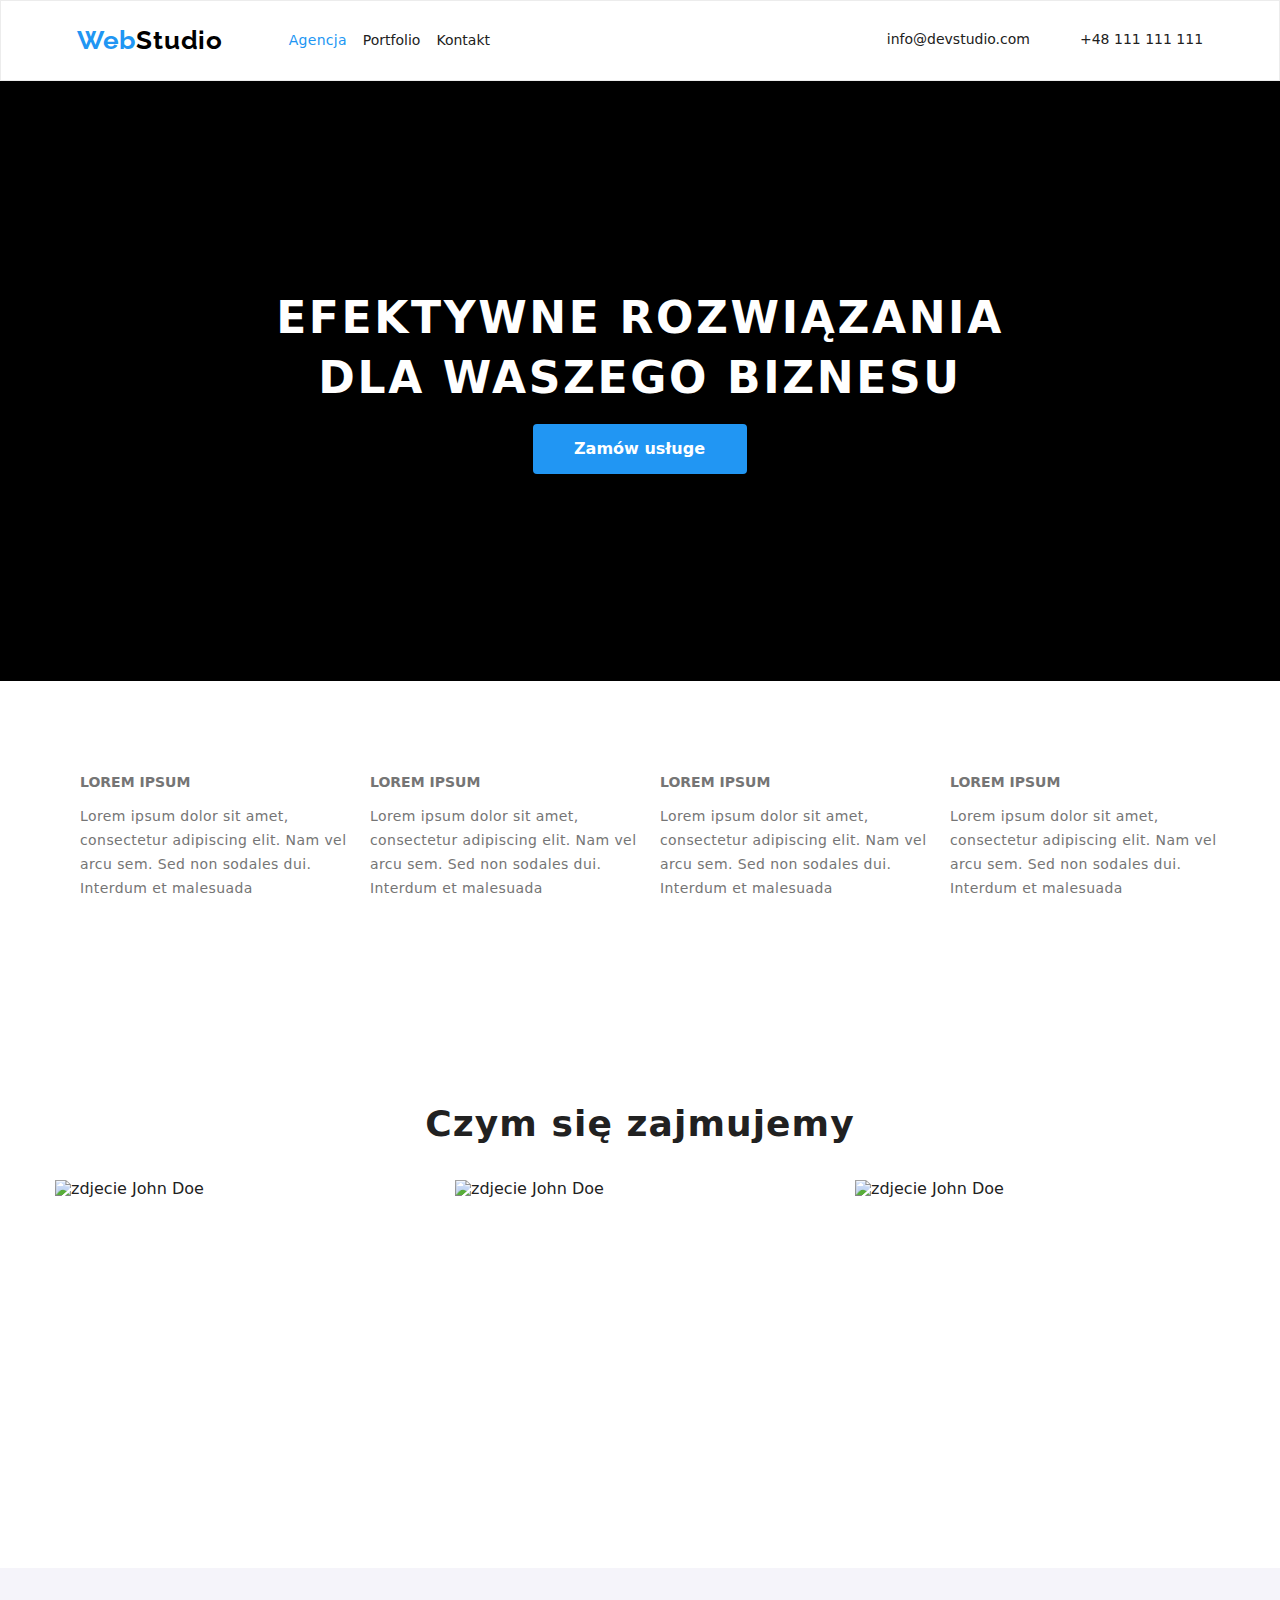
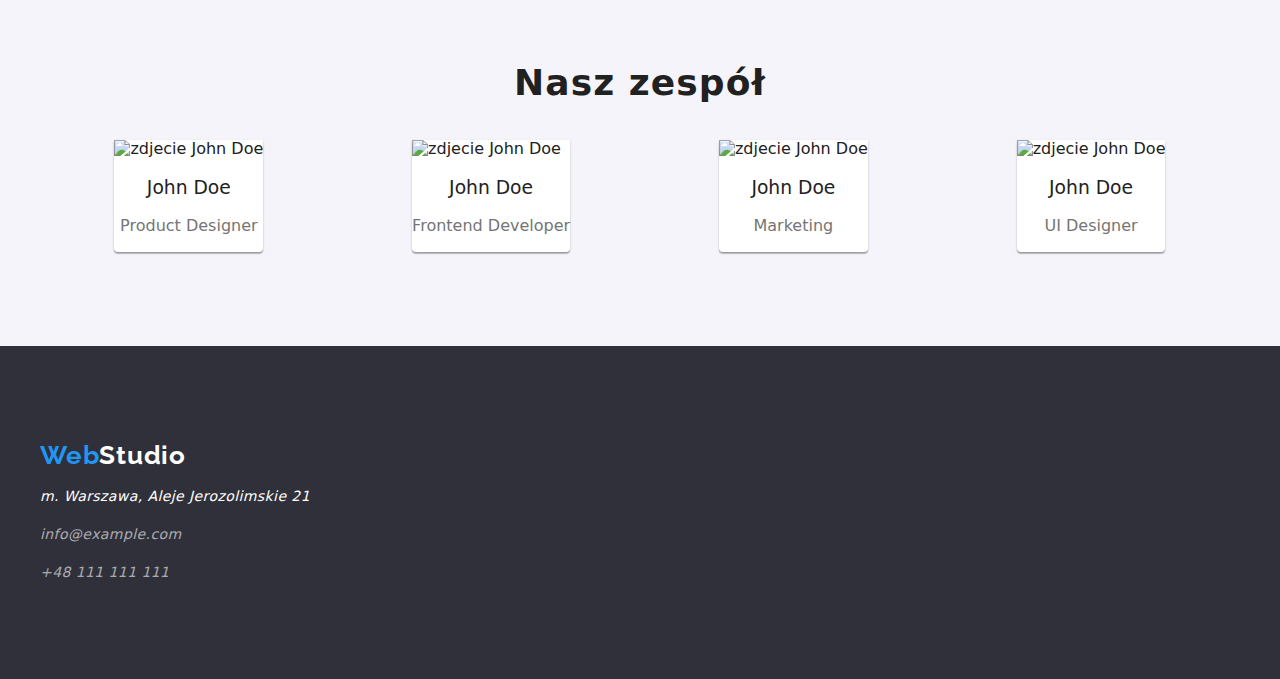
==== index.html @ 18d01845 "Update index.html" ====
<!DOCTYPE html>
<html lang="pl-PL">
  <head>
    <meta charset="UTF-8" />
    <meta http-equiv="X-UA-Compatible" content="IE=edge" />
    <meta name="viewport" content="width=device-width, initial-scale=1.0" />
    <link rel="preconnect" href="https://fonts.googleapis.com" />
    <link rel="preconnect" href="https://fonts.gstatic.com" crossorigin />
    <link
      href="https://fonts.googleapis.com/css2?family=Raleway:wght@700&family=Roboto:wght@400;500;700;900&display=swap"
      rel="stylesheet"
    />
    <link rel="stylesheet" href="./css/styles.css" />
    <link
      rel="stylesheet"
      href="https://cdnjs.cloudflare.com/ajax/libs/modern-normalize/1.1.0/modern-normalize.css"
      integrity="sha512-Y0MM+V6ymRKN2zStTqzQ227DWhhp4Mzdo6gnlRnuaNCbc+YN/ZH0sBCLTM4M0oSy9c9VKiCvd4Jk44aCLrNS5Q=="
      crossorigin="anonymous"
      referrerpolicy="no-referrer"
    />
    <title>Studio</title>
  </head>
  <body>
    <header class="header">
      <div class="container">
        <a class="logo" href="index.html"
          >Web<span class="studio">Studio</span></a
        >
        <nav>
          <ul class="header-pages">
            <li>
              <a class="link-active" href="index.html">Agencja</a>
            </li>
            <li>
              <a class="link" href="portfolio.html">Portfolio</a>
            </li>
            <li>
              <a class="link" href="index.html">Kontakt</a>
            </li>
          </ul>
        </nav>
        <div class="header-links">
          <a class="link" href="/info@devstudio.com">info@devstudio.com</a>
          <a class="link" href="/+48111111111">+48 111 111 111</a>
        </div>
      </div>
    </header>
    <main>
      <section class="section-top">
        <h1 class="first">
          EFEKTYWNE ROZWIĄZANIA<br />
          DLA WASZEGO BIZNESU
        </h1>
        <button class="button">Zamów usługe</button>
      </section>
      <section class="section-description">
        <div class="cointainer-description">
          <ul>
            <li>
              <h5 class="title-description">LOREM IPSUM</h5>
              <p class="description">
                Lorem ipsum dolor sit amet, consectetur adipiscing elit. Nam vel
                arcu sem. Sed non sodales dui. Interdum et malesuada
              </p>
            </li>
            <li>
              <h5 class="title-description">LOREM IPSUM</h5>
              <p class="description">
                Lorem ipsum dolor sit amet, consectetur adipiscing elit. Nam vel
                arcu sem. Sed non sodales dui. Interdum et malesuada
              </p>
            </li>
            <li>
              <h5 class="title-description">LOREM IPSUM</h5>
              <p class="description">
                Lorem ipsum dolor sit amet, consectetur adipiscing elit. Nam vel
                arcu sem. Sed non sodales dui. Interdum et malesuada
              </p>
            </li>
            <li>
              <h5 class="title-description">LOREM IPSUM</h5>
              <p class="description">
                Lorem ipsum dolor sit amet, consectetur adipiscing elit. Nam vel
                arcu sem. Sed non sodales dui. Interdum et malesuada
              </p>
            </li>
          </ul>
        </div>
      </section>
      <section class="section">
        <h2 class="title">Czym się zajmujemy</h2>
        <div class="cointainer-photo">
          <img
            src="./images/photo.jpg"
            alt="zdjecie John Doe"
            width="370"
            height="294"
          />
          <img
            src="./images/photo2.jpg"
            alt="zdjecie John Doe"
            width="370"
            height="294"
          />
          <img
            src="./images/photo3.jpg"
            alt="zdjecie John Doe"
            width="370"
            height="294"
          />
        </div>
      </section>
      <section class="section--gray">
        <h2 class="team-john">Nasz zespół</h2>
        <div class="cointainer-team">
          <ul class="cards">
            <li class="item">
              <figure>
                <img
                  src="./images/photo4.jpg"
                  alt="zdjecie John Doe"
                  width="270"
                  height="260"
                />
                <figcaption>
                  <p class="name">John Doe</p>
                  <p class="job">Product Designer</p>
                </figcaption>
              </figure>
            </li>
            <li class="item">
              <figure>
                <img
                  src="./images/photo5.jpg"
                  alt="zdjecie John Doe"
                  width="270"
                  height="260"
                />
                <figcaption>
                  <p class="name">John Doe</p>
                  <p class="job">Frontend Developer</p>
                </figcaption>
              </figure>
            </li>
            <li class="item">
              <figure>
                <img
                  src="./images/photo6.jpg"
                  alt="zdjecie John Doe"
                  width="270"
                  height="260"
                />
                <figcaption>
                  <p class="name">John Doe</p>
                  <p class="job">Marketing</p>
                </figcaption>
              </figure>
            </li>
            <li class="item">
              <figure>
                <img
                  src="./images/photo7.jpg"
                  alt="zdjecie John Doe"
                  width="270"
                  height="260"
                />
                <figcaption>
                  <p class="name">John Doe</p>
                  <p class="job">UI Designer</p>
                </figcaption>
              </figure>
            </li>
          </ul>
        </div>
      </section>
    </main>

    <footer class="section">
      <div class="container-footer">
        <a class="logo" href="index.html"
          >Web<span class="footer-studio">Studio</span></a
        >
        <address>
          <p class="footer-text">m. Warszawa, Aleje Jerozolimskie 21</p>
          <a class="footer-link" href="/info@example.com">info@example.com</a>
          <a class="footer-link" href="/+48111111111">+48 111 111 111</a>
        </address>
      </div>
    </footer>
  </body>
</html>
---- css/styles.css ----
* {
  box-sizing: border-box;
  margin: 0 auto;
}
body {
  font-family: "Roboto", sans-serif;
  color: var(--hotblack);
  background: var(--white);
}
:root {
  --pink: #8b008b;
  --blue: #0000ff;
  --lowblue: #2196f3;
  --black: #000000;
  --hotblack: #212121;
  --gray: #757575;
  --white: #ffffff;
  --lowgray: #2f303a;
  --lightgrey: #f5f4fa;
  --red: #ff0000;
}
ul {
  list-style: none;
}
a {
  text-decoration: none;
}
.link {
  font-weight: 500;
  font-size: 14px;
  line-height: 1.14;
  color: var(--hotblack);
}
.link:hover,
.link:focus,
.link:active {
  color: var(--lowblue);
}
.link-active {
  font-weight: 500;
  font-size: 14px;
  line-height: 1.14;
  letter-spacing: 0.02em;
  color: var(--lowblue);
}
.link-active:hover,
.link-active:focus,
.link-active:active {
  color: var(--lowblue);
}
.header-pages .link .link-active {
  display: block;
}
.description {
  font-size: 14px;
  line-height: 1.71;
  color: var(--gray);
  text-align: left;
  letter-spacing: 0.03em;
  display: block;
  margin-block-start: 1em;
  margin-block-end: 1em;
  margin-inline-start: 0px;
  margin-inline-end: 0px;
}
.title-description {
  font-weight: 700;
  font-size: 14px;
  line-height: 1.14;
}
.footer-link {
  font-size: 14px;
  line-height: 1.71;
  color: rgba(255, 255, 255, 0.6);
  margin-block-start: 1em;
  display: block;
  letter-spacing: 0.03em;
}
.footer-link:hover,
.footer-link:focus {
  color: var(--lowblue);
}
footer {
  background: var(--lowgray);
}
.section--gray {
  background: var(--lightgrey);
  padding-top: 94px;
  padding-bottom: 94px;
}
.footer-text {
  font-size: 14px;
  line-height: 1.71;
  color: var(--white);
  margin-block-end: 1em;
  margin-block-start: 1em;
  letter-spacing: 0.03em;
}
.footer-studio {
  font-weight: 700;
  font-size: 26px;
  line-height: 1.19;
  color: var(--white);
}
.logo {
  font-family: "Raleway", sans-serif;
  font-style: normal;
  font-weight: 700;
  font-size: 26px;
  line-height: 1.19;
  color: var(--lowblue);
  letter-spacing: 0.03em;
}
.studio {
  font-family: "Raleway";
  font-style: normal;
  font-weight: 700;
  font-size: 26px;
  line-height: 1.19;
  color: var(--black);
}
.header {
  display: flex;
  justify-content: space-between;
  border: 1px solid #ececec;
}
.container {
  width: 1200px;
  display: flex;
  margin: 0 auto;
  padding: 24px;
  justify-content: space-between;
  align-items: center;
}
.header-pages {
  display: flex;
  gap: 16px;
  margin-left: auto;
  margin-right: 371px;
}
.header-links {
  display: flex;
  gap: 50px;
  margin-right: auto;
  align-items: center;
}
.first {
  text-align: center;
  margin: 0 auto;
  font-weight: 900;
  font-size: 44px;
  line-height: 1.36;
  color: var(--white);
  letter-spacing: 0.06em;
  text-transform: uppercase;
}
.section-top {
  padding-bottom: 94px;
  padding-top: 94px;
  text-align: center;
  background: var(--lowgray);
  height: 600px;
  display: flex;
  justify-content: center;
  align-items: center;
  flex-direction: column;
  background-image: url(../images/team.jpg);
  background-image: linear-gradient(to bottom, black);
  background-size: cover;
  background-repeat: no-repeat;
}
.cointainer-description {
  display: flex;
  justify-content: center;
  width: 1200px;
  margin: 0 auto;
}
.title {
  font-weight: 700;
  font-size: 36px;
  line-height: 1.16;
  text-align: center;
  letter-spacing: 0.03em;
  color: var(--hotblack);
  margin-block-end: 1em;
}
.section {
  padding-top: 94px;
  padding-bottom: 94px;
}
.cointainer-photo {
  display: flex;
  justify-content: center;
  margin: 0 auto;
  width: 1200px;
}
.team-john {
  text-align: center;
  font-weight: 700;
  font-size: 36px;
  line-height: 1.16;
  text-align: center;
  letter-spacing: 0.03em;
  color: var(--hotblack);
  margin-block-end: 1em;
}
.container-team ul {
  margin: 0 auto;
  width: 1200px;
}
.cards {
  display: flex;
  justify-content: center;
  margin: 0 auto;
  width: 1200px;
  padding: 0;
}
.name {
  font-weight: 500;
  text-align: center;
  font-size: 1.17em;
  margin-block-start: 1em;
  margin-block-end: 1em;
}
.job {
  color: var(--gray);
  text-align: center;
  margin-block-end: 1em;
}
.item {
  box-shadow: 0px 1px 3px rgba(0, 0, 0, 0.12), 0px 1px 1px rgba(0, 0, 0, 0.14),
    0px 2px 1px rgba(0, 0, 0, 0.2);
  border-radius: 0px 0px 4px 4px;
  padding: 0px;
  background: var(--white);
}
.container-footer {
  margin: 0 auto;
  width: 1200px;
}
.container-button {
  display: flex;
  margin: 0 auto;
  width: 1200px;
  padding: 0;
}
.button-icon {
  display: flex;
}
button {
  cursor: pointer;
}
.button-icons {
  padding-right: 8px;
  display: flex;
  padding-top: 100px;
  padding-bottom: 56px;
  font: inherit;
}
.buttonp {
  border: none;
  border-radius: 4px;
  padding: 6px 22px 6px 22px;
  font-weight: 500;
  font-size: 16px;
  line-height: 1.62;
  color: var(--hotblack);
  letter-spacing: 0.03em;
}
.button-blue {
  font: inherit;
  font-weight: 500;
  font-size: 16px;
  line-height: 1.62;
  letter-spacing: 0.03em;
  background: #2196f3;
  box-shadow: 0px 3px 1px rgba(0, 0, 0, 0.1), 0px 1px 2px rgba(0, 0, 0, 0.08),
    0px 2px 2px rgba(0, 0, 0, 0.12);
  border-radius: 4px;
  border: none;
  color: var(--lightgrey);
  padding: 6px 22px 6px 22px;
}
button:hover,
button:focus,
button:active {
  color: var(--lowblue);
}
.button {
  font-weight: 700;
  font-size: 16px;
  line-height: 1.87;
  cursor: pointer;
  color: var(--white);
  padding: 10px 42px 10px 41px;
  background: #2196f3;
  box-shadow: 0px 4px 4px rgba(0, 0, 0, 0.15);
  border: none;
  border-radius: 4px;
  margin-block-start: 1em;
}
.container-p ul {
  margin: 0 auto;
  width: 1200px;
  padding-bottom: 94px;
}
.cardsp {
  justify-content: center;
  flex-wrap: wrap;
  gap: 30px;
  display: flex;
  padding: 0;
}
.itemsp {
  border: 1px solid #eeeeee;
}
.itemsp:after,
.itemsp:hover {
  box-shadow: 0px 1px 1px rgba(0, 0, 0, 0.12), 0px 4px 4px rgba(0, 0, 0, 0.06),
    1px 4px 6px rgba(0, 0, 0, 0.16);
}
.projects {
  font-weight: 700;
  font-size: 18px;
  line-height: 2;
  text-align: left;
  margin-left: 24px;
  letter-spacing: 0.06em;
  margin-block-start: 1em;
}
.projects-text {
  font-size: 16px;
  line-height: 1.87;
  color: var(--gray);
  text-align: left;
  margin-left: 24px;
  letter-spacing: 0.03em;
  margin-block-end: 1em;
}
.section-description {
  padding-top: 94px;
  padding-bottom: 94px;
}
.section-description ul {
  display: flex;
}
.section-description h5 {
  color: #757575;
  text-align: left;
  font-size: 14px;
}
.section-description p {
  text-align: left;
}
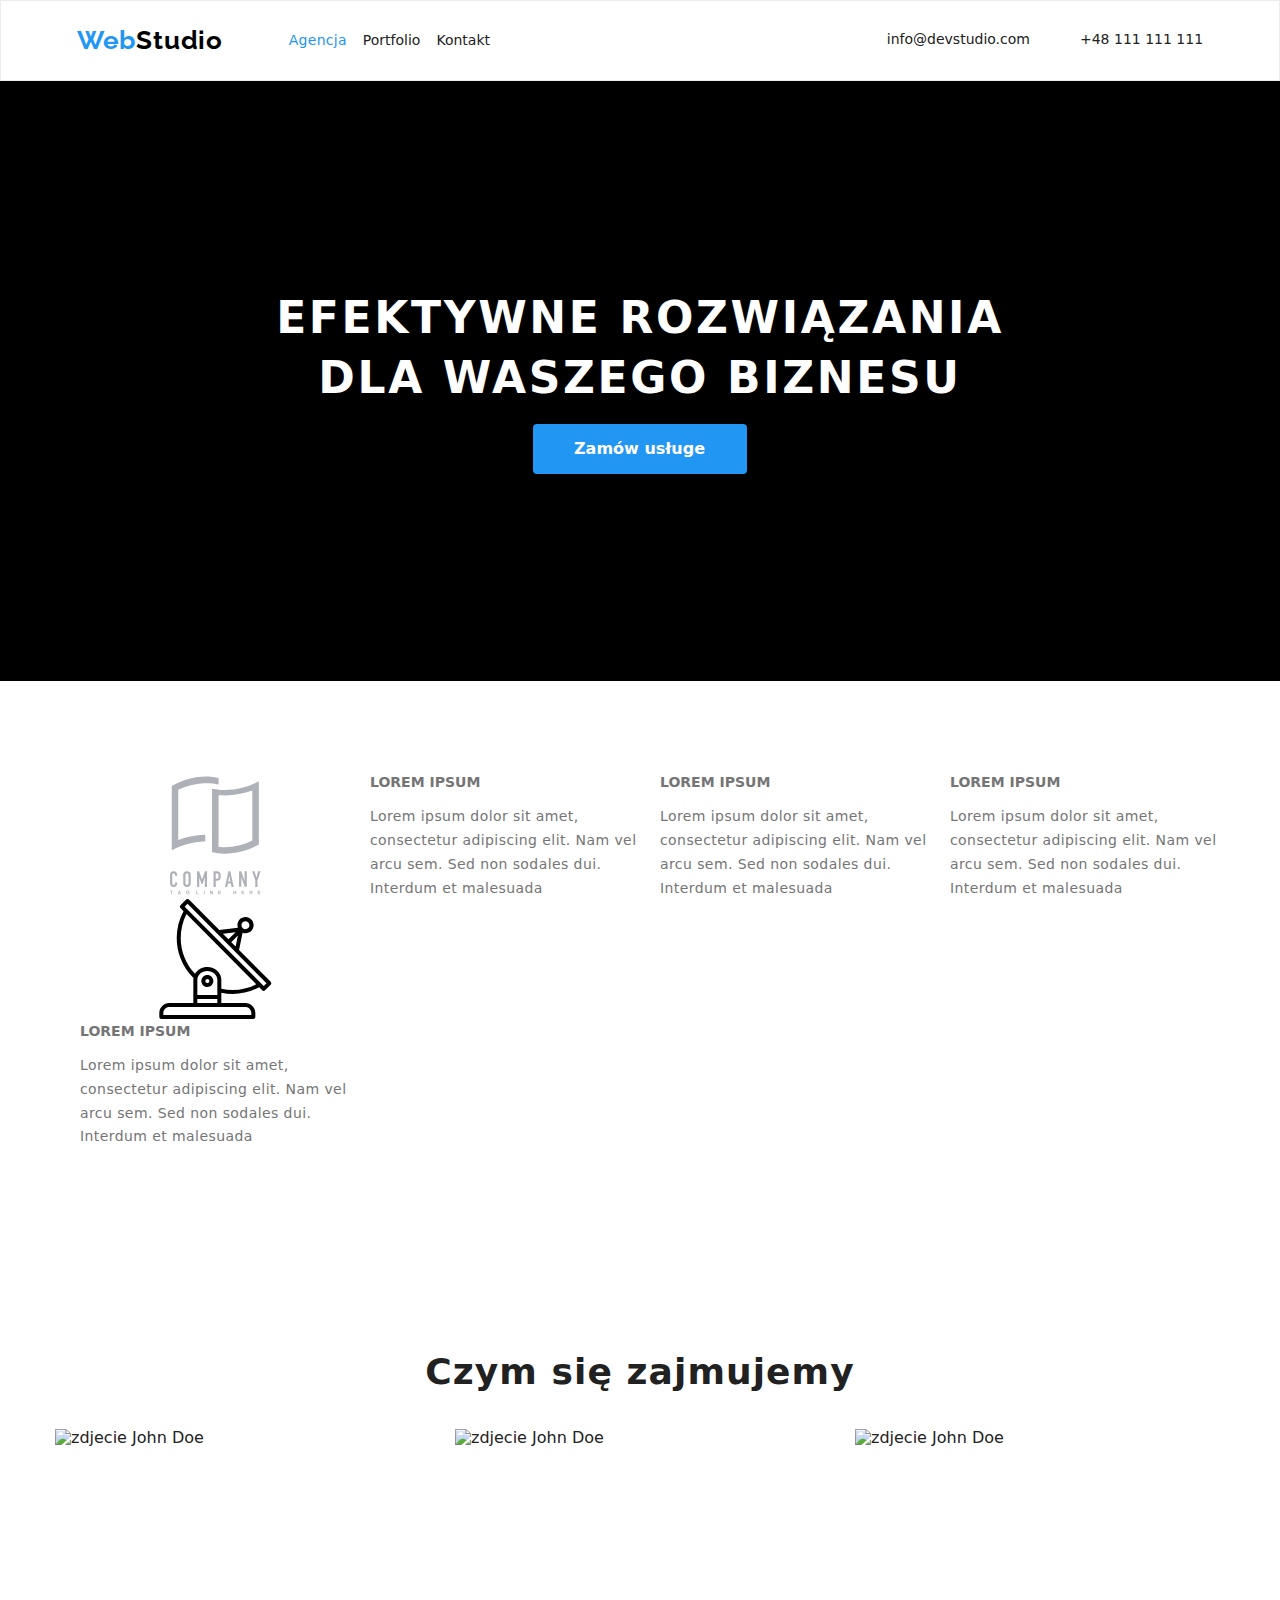
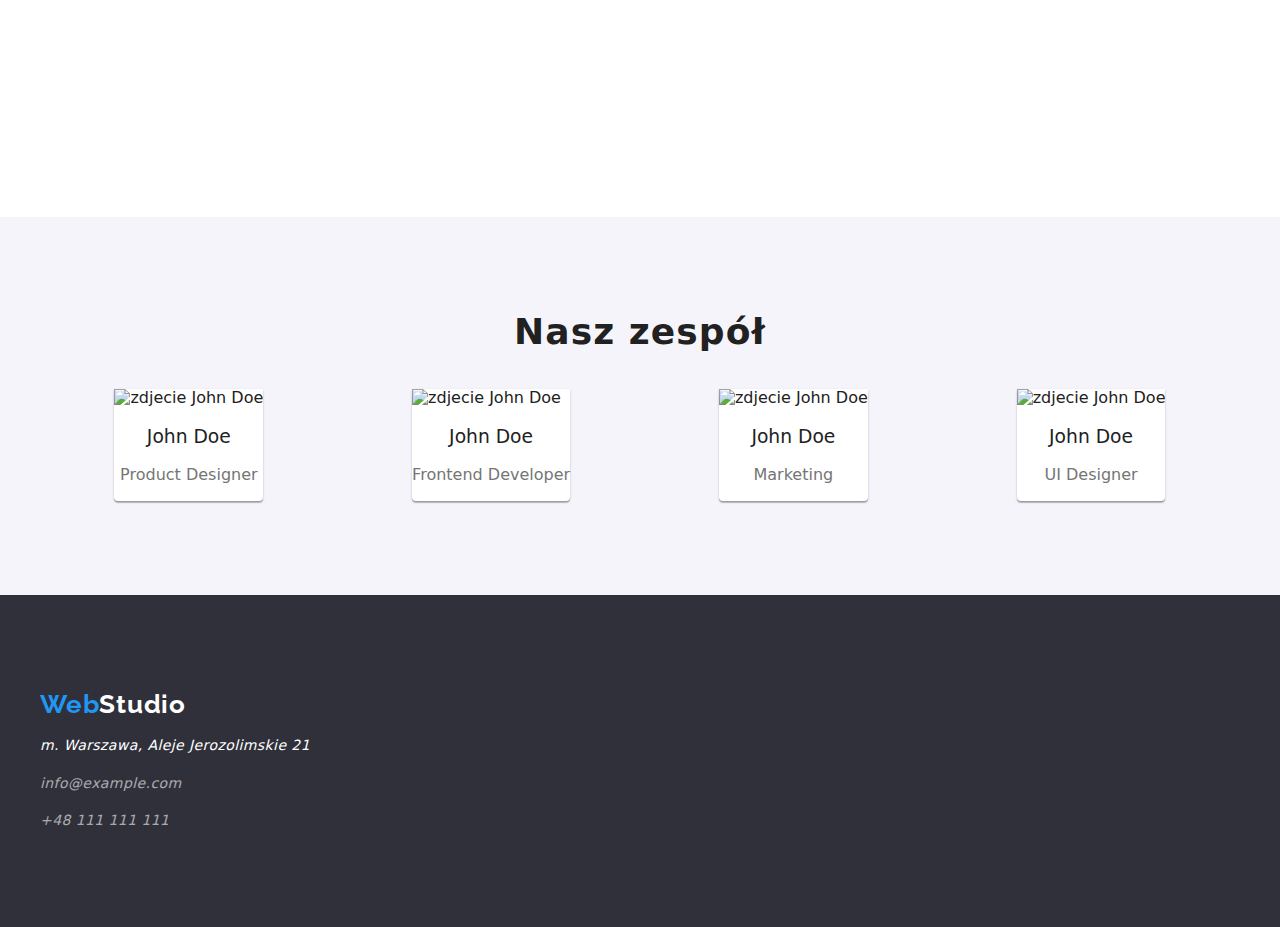
==== commit 9510799d: "d" ====
--- a/index.html
+++ b/index.html
@@ -57,6 +57,15 @@
         <div class="cointainer-description">
           <ul>
             <li>
+              <div class="container-svg-one">
+                <svg class="icons-antenna" width="270" height="120">
+                  <use xlink:href="./images/icons.svg#icon-company"></use>
+                </svg>
+
+                <svg class="icons-antenna" width="270" height="120">
+                  <use xlink:href="./images/icons.svg#icon-group"></use>
+                </svg>
+              </div>
               <h5 class="title-description">LOREM IPSUM</h5>
               <p class="description">
                 Lorem ipsum dolor sit amet, consectetur adipiscing elit. Nam vel
--- a/css/styles.css
+++ b/css/styles.css
@@ -273,13 +273,17 @@
   font-size: 16px;
   line-height: 1.62;
   letter-spacing: 0.03em;
-  background: #2196f3;
+  border-radius: 4px;
+  border: none;
+  padding: 6px 22px 6px 22px;
+  color: var(--hotblack);
+}
+.button-blue:hover,
+.button-blue:after {
   box-shadow: 0px 3px 1px rgba(0, 0, 0, 0.1), 0px 1px 2px rgba(0, 0, 0, 0.08),
     0px 2px 2px rgba(0, 0, 0, 0.12);
-  border-radius: 4px;
-  border: none;
-  color: var(--lightgrey);
-  padding: 6px 22px 6px 22px;
+  background: #2196f3;
+  color: var(--white);
 }
 button:hover,
 button:focus,
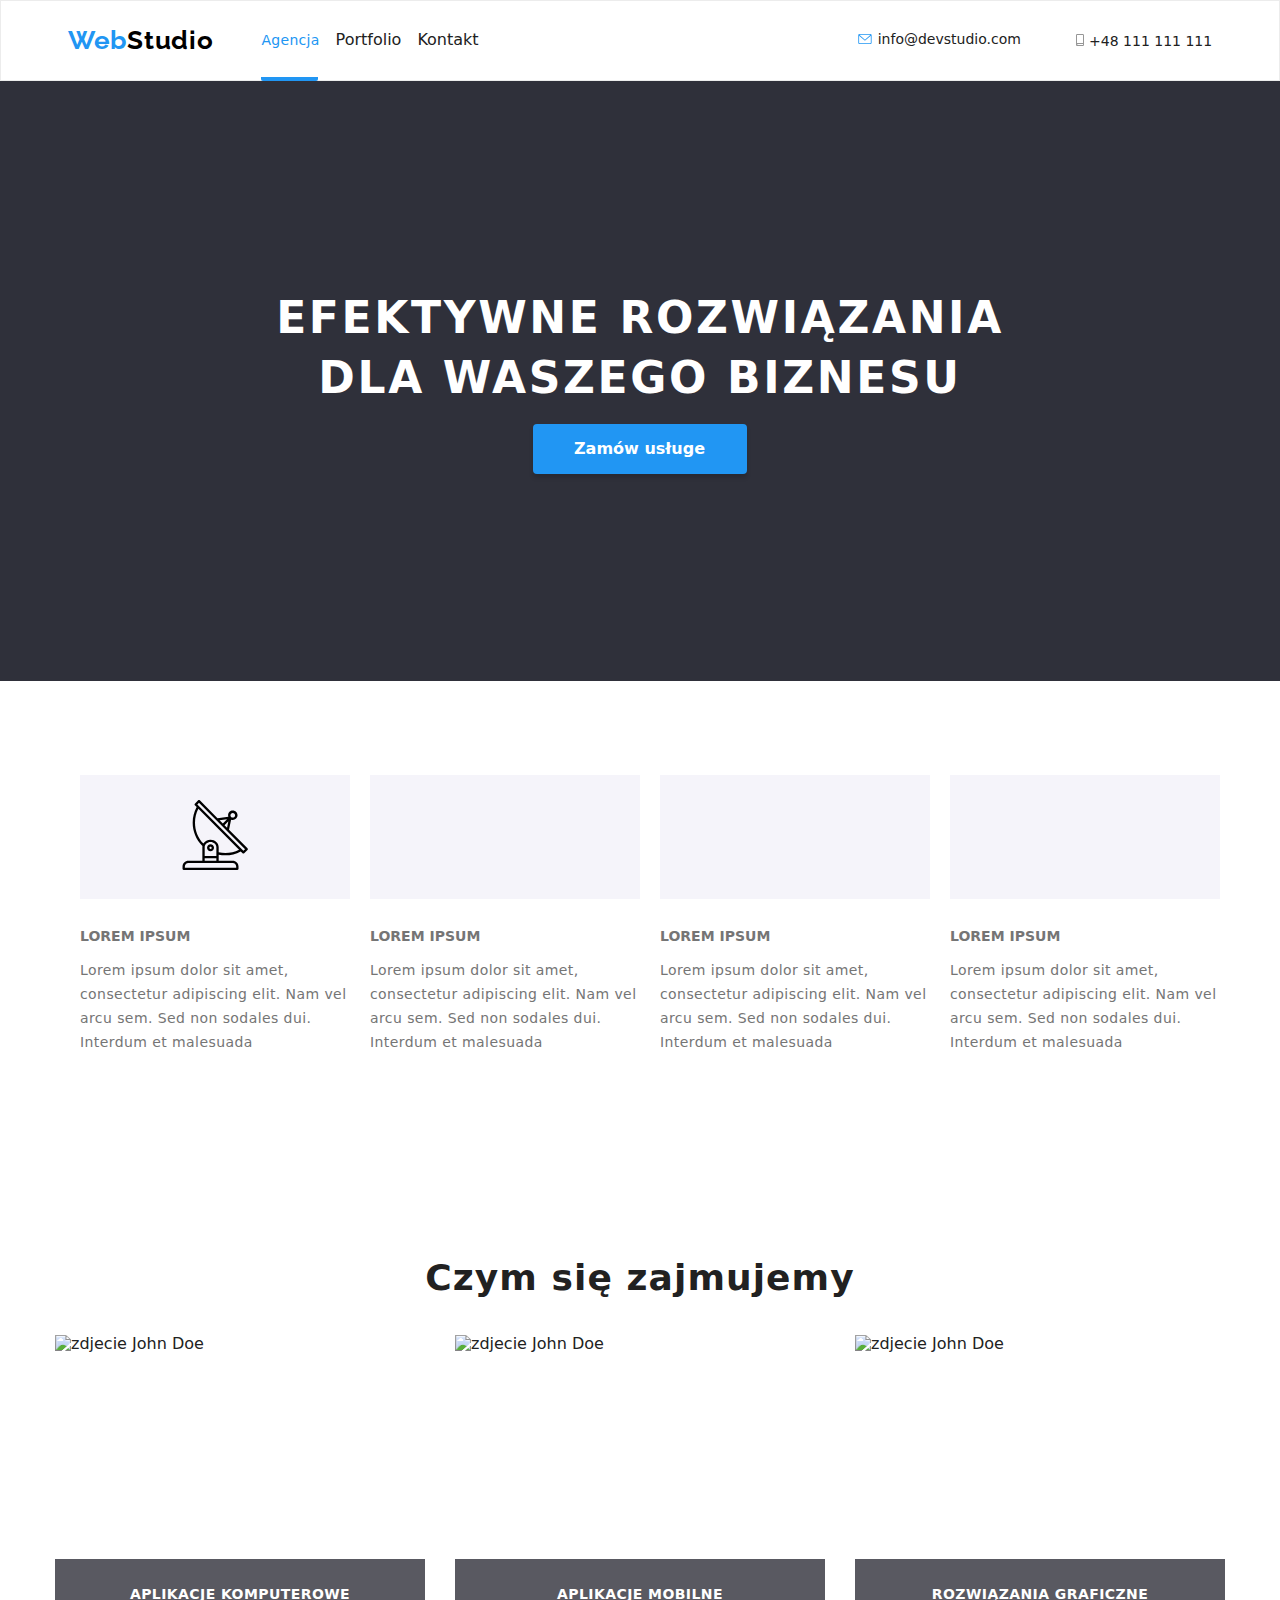
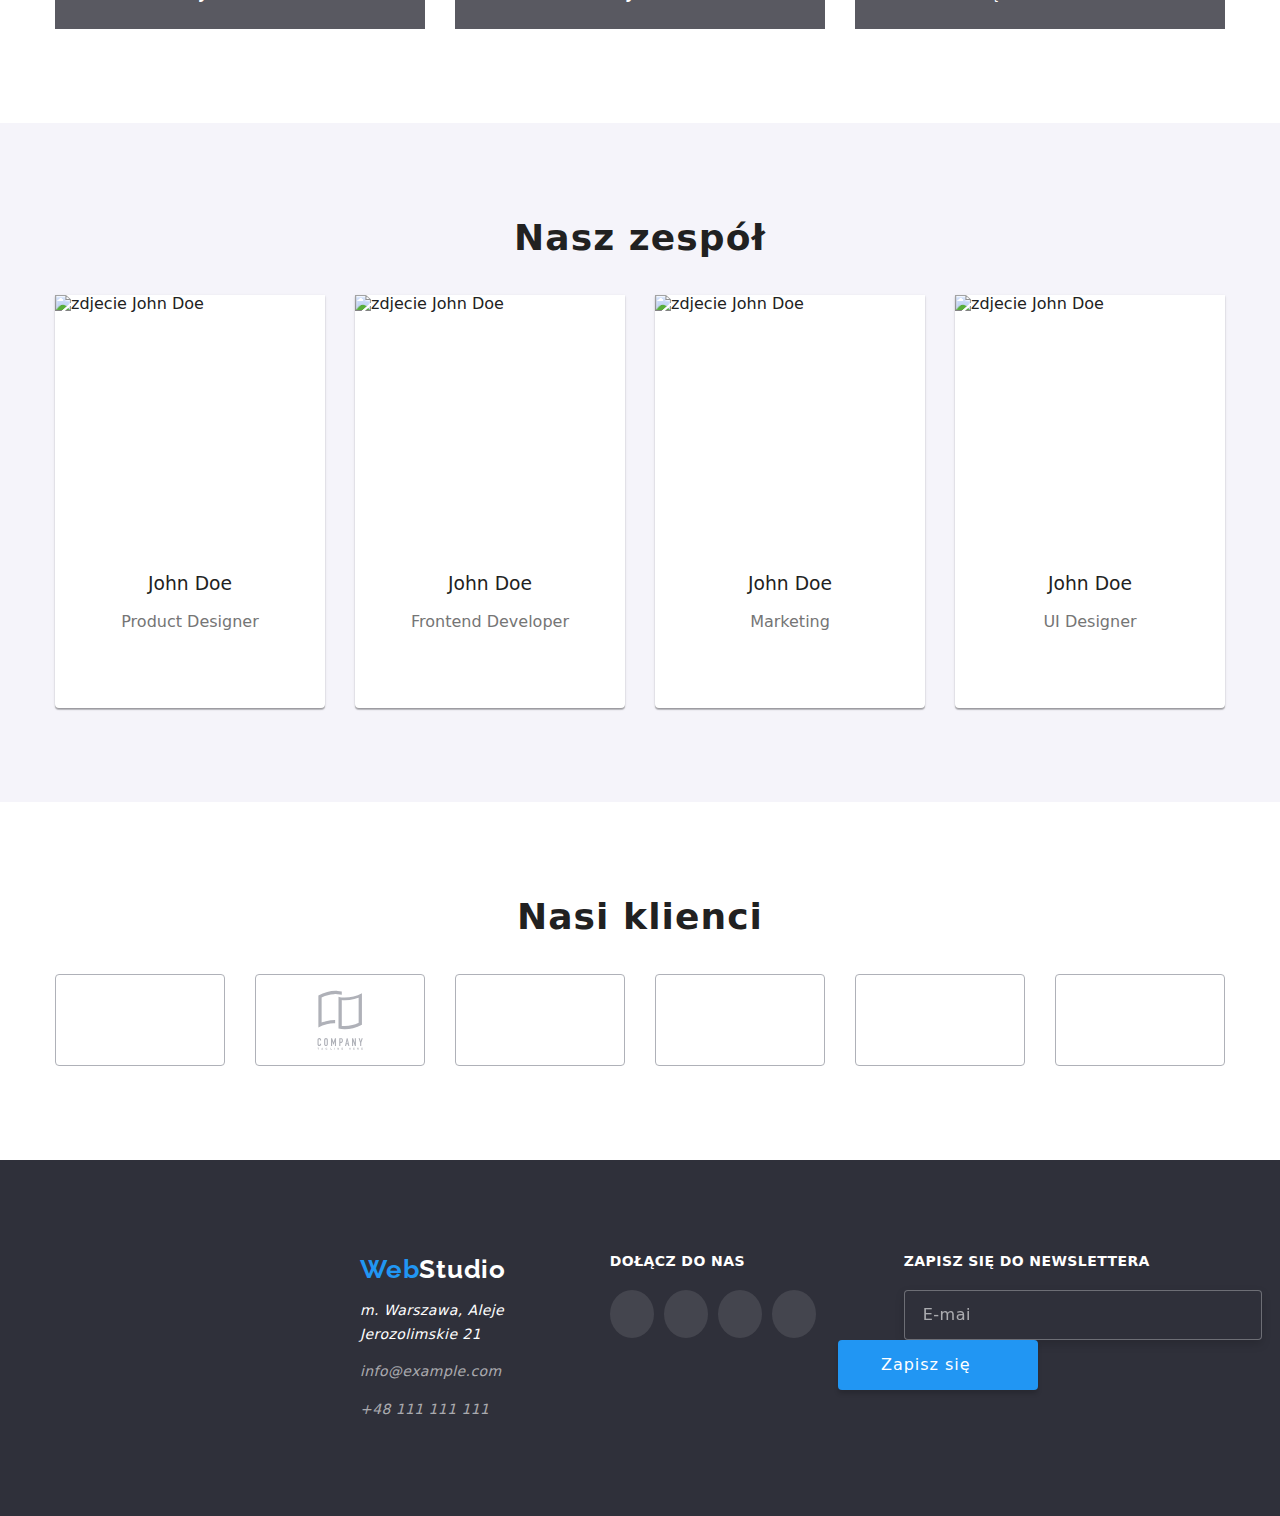
==== commit 1e2420fe: "d" ====
--- a/index.html
+++ b/index.html
@@ -29,7 +29,7 @@
         <nav>
           <ul class="header-pages">
             <li>
-              <a class="link-active" href="index.html">Agencja</a>
+              <a class="link-active active-page" href="index.html">Agencja</a>
             </li>
             <li>
               <a class="link" href="portfolio.html">Portfolio</a>
@@ -40,8 +40,20 @@
           </ul>
         </nav>
         <div class="header-links">
-          <a class="link" href="/info@devstudio.com">info@devstudio.com</a>
-          <a class="link" href="/+48111111111">+48 111 111 111</a>
+          <a class="link" href="/info@devstudio.com">
+            <svg class="header-icon-mail">
+              <use xlink:href="./images/icons.svg#icon-envelope"></use>
+            </svg>
+            info@devstudio.com
+          </a>
+          </div>
+          <div class="header-links">
+          <a class="link" href="/+48111111111">
+            <svg class="header-icon-phone">
+              <use xlink:href="./images/icons.svg#icon-smartphone"></use>
+            </svg>
+            +48 111 111 111
+          </a>
         </div>
       </div>
     </header>
@@ -51,18 +63,14 @@
           EFEKTYWNE ROZWIĄZANIA<br />
           DLA WASZEGO BIZNESU
         </h1>
-        <button class="button">Zamów usługe</button>
+        <button class="button" data-modal-open>Zamów usługe</button>
       </section>
       <section class="section-description">
         <div class="cointainer-description">
           <ul>
             <li>
               <div class="container-svg-one">
-                <svg class="icons-antenna" width="270" height="120">
-                  <use xlink:href="./images/icons.svg#icon-company"></use>
-                </svg>
-
-                <svg class="icons-antenna" width="270" height="120">
+                <svg class="icons-antenna">
                   <use xlink:href="./images/icons.svg#icon-group"></use>
                 </svg>
               </div>
@@ -73,6 +81,11 @@
               </p>
             </li>
             <li>
+              <div class="container-svg-one">
+                <svg class="icons-antenna">
+                  <use xlink:href="./images/icons.svg#icon-clock"></use>
+                </svg>
+              </div>
               <h5 class="title-description">LOREM IPSUM</h5>
               <p class="description">
                 Lorem ipsum dolor sit amet, consectetur adipiscing elit. Nam vel
@@ -80,6 +93,11 @@
               </p>
             </li>
             <li>
+              <div class="container-svg-one">
+                <svg class="icons-antenna">
+                  <use xlink:href="./images/icons.svg#icon-diagram"></use>
+                </svg>
+              </div>
               <h5 class="title-description">LOREM IPSUM</h5>
               <p class="description">
                 Lorem ipsum dolor sit amet, consectetur adipiscing elit. Nam vel
@@ -87,6 +105,11 @@
               </p>
             </li>
             <li>
+              <div class="container-svg-one">
+                <svg class="icons-antenna">
+                  <use xlink:href="./images/icons.svg#icon-astronaut"></use>
+                </svg>
+              </div>
               <h5 class="title-description">LOREM IPSUM</h5>
               <p class="description">
                 Lorem ipsum dolor sit amet, consectetur adipiscing elit. Nam vel
@@ -99,24 +122,39 @@
       <section class="section">
         <h2 class="title">Czym się zajmujemy</h2>
         <div class="cointainer-photo">
+          <div class="photo-info">
+            <div class="photo-box">
+          <p class="photo-text">APLIKACJE KOMPUTEROWE</p>
+        </div>
           <img
             src="./images/photo.jpg"
             alt="zdjecie John Doe"
             width="370"
             height="294"
           />
+        </div>
+        <div class="photo-info">
+          <div class="photo-box">
+        <p class="photo-text">APLIKACJE MOBILNE</p>
+      </div>
           <img
             src="./images/photo2.jpg"
             alt="zdjecie John Doe"
             width="370"
             height="294"
           />
+        </div>
+        <div class="photo-info">
+          <div class="photo-box">
+        <p class="photo-text">ROZWIĄZANIA GRAFICZNE</p>
+      </div>
           <img
             src="./images/photo3.jpg"
             alt="zdjecie John Doe"
             width="370"
             height="294"
           />
+        </div>
         </div>
       </section>
       <section class="section--gray">
@@ -134,6 +172,28 @@
                 <figcaption>
                   <p class="name">John Doe</p>
                   <p class="job">Product Designer</p>
+                  <div class="icon-team-social-div">
+                    <div class="icon-team">
+                    <svg class="icons-john" width="20" height="20">
+                      <use xlink:href="./images/icons.svg#icon-instagram"></use>
+                    </svg>
+                  </div>
+                  <div class="icon-team">
+                    <svg class="icons-john" width="20" height="20">
+                      <use xlink:href="./images/icons.svg#icon-twitter"></use>
+                    </svg>
+                  </div>
+                  <div class="icon-team">
+                    <svg class="icons-john" width="20" height="20">
+                      <use xlink:href="./images/icons.svg#icon-facebook"></use>
+                    </svg>
+                  </div>
+                  <div class="icon-team">
+                    <svg class="icons-john" width="20" height="20">
+                      <use xlink:href="./images/icons.svg#icon-linkedin"></use>
+                    </svg>
+                  </div>
+                  </div>
                 </figcaption>
               </figure>
             </li>
@@ -148,6 +208,28 @@
                 <figcaption>
                   <p class="name">John Doe</p>
                   <p class="job">Frontend Developer</p>
+                  <div class="icon-team-social-div">
+                    <div class="icon-team">
+                    <svg class="icons-john" width="20" height="20">
+                      <use xlink:href="./images/icons.svg#icon-instagram"></use>
+                    </svg>
+                  </div>
+                  <div class="icon-team">
+                    <svg class="icons-john" width="20" height="20">
+                      <use xlink:href="./images/icons.svg#icon-twitter"></use>
+                    </svg>
+                  </div>
+                  <div class="icon-team">
+                    <svg class="icons-john" width="20" height="20">
+                      <use xlink:href="./images/icons.svg#icon-facebook"></use>
+                    </svg>
+                  </div>
+                  <div class="icon-team">
+                    <svg class="icons-john" width="20" height="20">
+                      <use xlink:href="./images/icons.svg#icon-linkedin"></use>
+                    </svg>
+                  </div>
+                  </div>
                 </figcaption>
               </figure>
             </li>
@@ -162,6 +244,28 @@
                 <figcaption>
                   <p class="name">John Doe</p>
                   <p class="job">Marketing</p>
+                  <div class="icon-team-social-div">
+                    <div class="icon-team">
+                    <svg class="icons-john" width="20" height="20">
+                      <use xlink:href="./images/icons.svg#icon-instagram"></use>
+                    </svg>
+                  </div>
+                  <div class="icon-team">
+                    <svg class="icons-john" width="20" height="20">
+                      <use xlink:href="./images/icons.svg#icon-twitter"></use>
+                    </svg>
+                  </div>
+                  <div class="icon-team">
+                    <svg class="icons-john" width="20" height="20">
+                      <use xlink:href="./images/icons.svg#icon-facebook"></use>
+                    </svg>
+                  </div>
+                  <div class="icon-team">
+                    <svg class="icons-john" width="20" height="20">
+                      <use xlink:href="./images/icons.svg#icon-linkedin"></use>
+                    </svg>
+                  </div>
+                  </div>
                 </figcaption>
               </figure>
             </li>
@@ -176,17 +280,74 @@
                 <figcaption>
                   <p class="name">John Doe</p>
                   <p class="job">UI Designer</p>
+                  <div class="icon-team-social-div">
+                    <div class="icon-team">
+                    <svg class="icons-john" width="20" height="20">
+                      <use xlink:href="./images/icons.svg#icon-instagram"></use>
+                    </svg>
+                  </div>
+                  <div class="icon-team">
+                    <svg class="icons-john" width="20" height="20">
+                      <use xlink:href="./images/icons.svg#icon-twitter"></use>
+                    </svg>
+                  </div>
+                  <div class="icon-team">
+                    <svg class="icons-john" width="20" height="20">
+                      <use xlink:href="./images/icons.svg#icon-facebook"></use>
+                    </svg>
+                  </div>
+                  <div class="icon-team">
+                    <svg class="icons-john" width="20" height="20">
+                      <use xlink:href="./images/icons.svg#icon-linkedin"></use>
+                    </svg>
+                  </div>
+                  </div>
                 </figcaption>
               </figure>
             </li>
           </ul>
         </div>
       </section>
+      <section class="section">
+        <h2 class="title">Nasi klienci</h2>
+        <div class="my-client">
+        <div class="svg-client">
+          <svg class="svg-client-option" width="170" height="92">
+            <use xlink:href="./images/icons.svg#icon-Client-1"></use>
+          </svg>
+        </div>
+          <div class="svg-client">
+          <svg class="svg-client-option" width="170" height="92">
+            <use xlink:href="./images/icons.svg#icon-company"></use>
+          </svg>
+        </div>
+        <div class="svg-client">
+          <svg class="svg-client-option" width="170" height="92">
+            <use xlink:href="./images/icons.svg#icon-logo"></use>
+          </svg>
+        </div>
+        <div class="svg-client">
+          <svg class="svg-client-option" width="170" height="92">
+            <use xlink:href="./images/icons.svg#icon-group-two"></use>
+          </svg>
+          </div>
+        <div class="svg-client">
+          <svg class="svg-client-option" width="170" height="92">
+            <use xlink:href="./images/icons.svg#icon-group-three"></use>
+          </svg>
+        </div>
+        <div class="svg-client">
+          <svg class="svg-client-option" width="170" height="92">
+            <use xlink:href="./images/icons.svg#icon-object"></use>
+          </svg>
+        </div>
+      </div>
     </main>
 
     <footer class="section">
-      <div class="container-footer">
-        <a class="logo" href="index.html"
+      <div class="all-footer-container">
+      <div class="fcontainer">
+        <a class="footer-logo" href="index.html"
           >Web<span class="footer-studio">Studio</span></a
         >
         <address>
@@ -195,6 +356,124 @@
           <a class="footer-link" href="/+48111111111">+48 111 111 111</a>
         </address>
       </div>
+      <div class="footer-social">
+      <p> Dołącz do nas</p>
+      <div class="footer-social-list">
+        <div class="footer-svg">
+  <svg class="svg-john" width="20" height="20">
+    <use href="./images/icons.svg#icon-instagram-two"></use>
+  </svg>
+
+</div>
+<div class="footer-svg">
+  <svg class="svg-john" width="20" height="20">
+    <use href="./images/icons.svg#icon-twitter-two"></use>
+  </svg>
+
+</div>
+<div class="footer-svg">
+  <svg class="svg-john" width="20" height="20">
+    <use href="./images/icons.svg#icon-facebook-two"></use>
+  </svg>
+
+</div>
+<div class="footer-svg">
+  <svg class="svg-john" width="20" height="20">
+    <use href="./images/icons.svg#icon-linkedin-two"></use>
+  </svg>
+</div>
+</div>
+</div>
+<form>
+  <label class="footer-form">
+    <p class="text-footer-form">Zapisz się do newslettera</p>
+    <input 
+    required
+    type="email" 
+    id="mail" 
+    name="email" 
+    placeholder="E-mail"
+    class="footer-placeholder"
+    />
+  </label>
+  <button type="submit" class="btn-footer" id="mail-footer">Zapisz się</button>
+  <svg class="svg-footer-form" width="24" height="24">
+    <use href="./images/icons.svg#icon-icon-send"></use>
+  </svg>
+</form>
+</div>
     </footer>
+    <div class="backdrop is-hidden" data-modal>
+      <div class="modal">
+        <form>
+          <p class="header-form">Zostaw swoje dane w formularzu ponieżej</p>
+          
+          <label class="label-form" for="name">
+            <p class="text-modal">Imie</p>
+            <svg class="modal-svg" width="12" height="12">
+              <use href="./images/icons.svg#icon-user"></use>
+            </svg>
+            <input 
+             required
+             type="text" 
+             name="name"
+             id="name"
+             class="modal-input" />
+          </label>
+          <label class="label-form" for="tel">
+            <p class="text-modal">Telefon</p>
+            <svg class="modal-svg" width="13" height="13">
+              <use href="./images/icons.svg#icon-phone"></use>
+            </svg>
+            <input 
+             required
+             type="tel" 
+             name="tel"
+             id="tel"
+             class="modal-input" 
+             />
+          </label>
+          <label class="label-form" for="mail"> 
+            <p class="text-modal">E-mail</p>
+            <svg class="modal-svg" width="15" height="12">
+              <use href="./images/icons.svg#icon-post"></use>
+            </svg>
+            <input 
+             required
+             type="email"
+             name="email" 
+             id="mail"
+             class="modal-input" 
+            />
+          </label>
+          <label class="label-form" for="com">
+            <p class="text-modal">Komentarz</p>
+             <textarea 
+             required
+             type="checkbox"
+             name="com" 
+             id="com"
+             class="modal-textarea" 
+             placeholder="Wprowadź tekst"
+            ></textarea>
+            <div class="form-check">
+              <input
+              type="checkbox"
+              name="statute"
+              value="accept"
+              id="check"
+              class="input-modal-check hidden"
+              checked
+              />           
+              <label for="check">Oświadczam iż akceptuje <a href="#">Regulamin</a>
+              i <a href="#">Politykę Prywatności</a></label>
+            </div>
+          </label>
+          <div class="button-form"><button type="submit"><p class="text-btn">Wyślij</p></button></div>
+        </form>
+        <button type="button" class="close-btn" data-modal-close>X</button>
+      </div>
+    </div>
+    <script src="./js/modal.js"></script>
   </body>
 </html>
--- a/css/styles.css
+++ b/css/styles.css
@@ -18,6 +18,7 @@
   --lowgray: #2f303a;
   --lightgrey: #f5f4fa;
   --red: #ff0000;
+  --nextgray: #afb1b8;
 }
 ul {
   list-style: none;
@@ -25,16 +26,53 @@
 a {
   text-decoration: none;
 }
+img {
+  display: block;
+}
 .link {
+  text-decoration: none;
+  color: var(--hotblack);
+}
+.link:hover,
+.link:focus {
+  color: var(--lowblue);
+}
+.link:hover svg,
+.link:hover svg {
+  fill: var(--lowblue);
+}
+.header-pages {
+  display: flex;
+  gap: 16px;
+  margin-left: auto;
+  margin-right: 371px;
+}
+.header-links {
   font-weight: 500;
   font-size: 14px;
   line-height: 1.14;
-  color: var(--hotblack);
-}
-.link:hover,
-.link:focus,
-.link:active {
-  color: var(--lowblue);
+  margin: 0 auto;
+}
+.header-links:last-child {
+  margin-left: 50px;
+}
+.header-icon-phone {
+  width: 10px;
+  height: 16px;
+  padding-top: 4px;
+}
+.header-icon-phone:hover,
+.header-icon-phone:after {
+  fill: var(--lowblue);
+}
+.header-icon-mail {
+  width: 16px;
+  height: 12px;
+  padding-top: 2px;
+}
+.header-icon-mail:hover,
+.header-icon-mail:after {
+  fill: var(--lowblue);
 }
 .link-active {
   font-weight: 500;
@@ -47,6 +85,18 @@
 .link-active:focus,
 .link-active:active {
   color: var(--lowblue);
+}
+.link-active .active-page {
+  position: relative;
+}
+.active-page::after {
+  content: "";
+  position: absolute;
+  display: block;
+  border-radius: 2px;
+  border-bottom: 4px solid var(--lowblue);
+  width: 57px;
+  padding-top: 27px;
 }
 .header-pages .link .link-active {
   display: block;
@@ -68,40 +118,11 @@
   font-size: 14px;
   line-height: 1.14;
 }
-.footer-link {
-  font-size: 14px;
-  line-height: 1.71;
-  color: rgba(255, 255, 255, 0.6);
-  margin-block-start: 1em;
-  display: block;
-  letter-spacing: 0.03em;
-}
-.footer-link:hover,
-.footer-link:focus {
-  color: var(--lowblue);
-}
-footer {
-  background: var(--lowgray);
-}
 .section--gray {
   background: var(--lightgrey);
   padding-top: 94px;
   padding-bottom: 94px;
 }
-.footer-text {
-  font-size: 14px;
-  line-height: 1.71;
-  color: var(--white);
-  margin-block-end: 1em;
-  margin-block-start: 1em;
-  letter-spacing: 0.03em;
-}
-.footer-studio {
-  font-weight: 700;
-  font-size: 26px;
-  line-height: 1.19;
-  color: var(--white);
-}
 .logo {
   font-family: "Raleway", sans-serif;
   font-style: normal;
@@ -129,19 +150,7 @@
   display: flex;
   margin: 0 auto;
   padding: 24px;
-  justify-content: space-between;
-  align-items: center;
-}
-.header-pages {
-  display: flex;
-  gap: 16px;
-  margin-left: auto;
-  margin-right: 371px;
-}
-.header-links {
-  display: flex;
-  gap: 50px;
-  margin-right: auto;
+  justify-content: center;
   align-items: center;
 }
 .first {
@@ -164,16 +173,18 @@
   justify-content: center;
   align-items: center;
   flex-direction: column;
-  background-image: url(../images/team.jpg);
-  background-image: linear-gradient(to bottom, black);
+  background-image: linear-gradient(
+      0deg,
+      rgba(47, 48, 58, 0.4) 0%,
+      rgba(47, 48, 58, 0.4) 100%
+    ),
+    url("../images/team.jpg");
   background-size: cover;
   background-repeat: no-repeat;
 }
 .cointainer-description {
   display: flex;
-  justify-content: center;
   width: 1200px;
-  margin: 0 auto;
 }
 .title {
   font-weight: 700;
@@ -184,15 +195,35 @@
   color: var(--hotblack);
   margin-block-end: 1em;
 }
-.section {
-  padding-top: 94px;
-  padding-bottom: 94px;
-}
 .cointainer-photo {
   display: flex;
   justify-content: center;
   margin: 0 auto;
   width: 1200px;
+}
+.photo-info {
+  position: relative;
+}
+.photo-box {
+  position: absolute;
+  width: 370px;
+  height: 70px;
+  background: rgba(47, 48, 58, 0.8);
+  bottom: 0;
+  display: flex;
+  justify-content: center;
+}
+.photo-info .photo-text {
+  position: absolute;
+  font-weight: 700;
+  font-size: 14px;
+  line-height: 16px;
+  text-align: center;
+  letter-spacing: 0.03em;
+  text-transform: uppercase;
+  color: var(--white);
+  bottom: 0;
+  padding: 27px;
 }
 .team-john {
   text-align: center;
@@ -233,10 +264,6 @@
   border-radius: 0px 0px 4px 4px;
   padding: 0px;
   background: var(--white);
-}
-.container-footer {
-  margin: 0 auto;
-  width: 1200px;
 }
 .container-button {
   display: flex;
@@ -285,10 +312,12 @@
   background: #2196f3;
   color: var(--white);
 }
-button:hover,
-button:focus,
 button:active {
   color: var(--lowblue);
+}
+button:hover,
+button:focus {
+  box-shadow: inset 0px 4px 4px rgba(0, 0, 0, 0.15);
 }
 .button {
   font-weight: 700;
@@ -317,11 +346,36 @@
 }
 .itemsp {
   border: 1px solid #eeeeee;
+  transition: box-shadow 250ms cubic-bezier(0.4, 0, 0.2, 1);
 }
 .itemsp:after,
 .itemsp:hover {
   box-shadow: 0px 1px 1px rgba(0, 0, 0, 0.12), 0px 4px 4px rgba(0, 0, 0, 0.06),
     1px 4px 6px rgba(0, 0, 0, 0.16);
+  cursor: pointer;
+}
+.portfolio-animation {
+  position: relative;
+  overflow: hidden;
+}
+.itemsp:hover .portfolio-info {
+  transform: translatey(0);
+}
+.portfolio-info {
+  position: absolute;
+  top: 0;
+  left: 0;
+  width: 100%;
+  height: 100%;
+  padding: 49px 45px 49px 24px;
+  background-color: rgba(33, 150, 243, 0.9);
+  color: var(--white);
+  font-weight: 400;
+  font-size: 18px;
+  line-height: 1.55;
+  letter-spacing: 0.03em;
+  transform: translatey(100%);
+  transition: transform 250ms cubic-bezier(0.4, 0, 0.2, 1);
 }
 .projects {
   font-weight: 700;
@@ -356,3 +410,398 @@
 .section-description p {
   text-align: left;
 }
+.icons-antenna {
+  width: 70px;
+  height: 70px;
+}
+.icons-antenna:hover svg,
+.icons-antenna:after svg {
+  fill: #2196f3;
+}
+.container-svg-one {
+  background-color: rgba(245, 244, 250, 1);
+  display: inline-block;
+  padding: 25px 100px 25px 100px;
+  margin-bottom: 30px;
+}
+.container-svg-john {
+  display: flex;
+  justify-content: center;
+}
+.icon-team {
+  width: 44px;
+  height: 44px;
+  display: flex;
+  align-items: center;
+  justify-content: center;
+}
+.icon-team:hover svg,
+.icon-team:focus svg {
+  fill: var(--white);
+}
+.icon-team:hover,
+.icon-team:hover {
+  background-color: #2196f3;
+  border-radius: 50%;
+  cursor: pointer;
+  color: var(--white);
+}
+
+.icon-team-social-div {
+  display: flex;
+  padding-left: 32px;
+  padding-right: 32px;
+  justify-content: space-between;
+  margin-top: 16px;
+  margin-bottom: 1em;
+}
+.icons-john {
+  fill: var(--nextgray);
+}
+.svg-client {
+  display: flex;
+  justify-content: center;
+  width: 170px;
+  height: 92px;
+  left: 215px;
+  top: 2493px;
+  border: 1px solid #afb1b8;
+  border-radius: 4px;
+  align-items: center;
+}
+.svg-client:hover svg,
+.svg-client:hover svg {
+  fill: var(--lowblue);
+}
+.svg-client:hover,
+.svg-client:after {
+  cursor: pointer;
+  border: 1px solid #2196f3;
+}
+.svg-client-option {
+  width: 106px;
+  height: 60px;
+  fill: #afb1b8;
+}
+.my-client {
+  display: flex;
+  justify-content: center;
+  width: 1200px;
+}
+/* FOTTER */
+footer {
+  background: var(--lowgray);
+}
+.section {
+  padding-top: 94px;
+  padding-bottom: 94px;
+}
+.all-footer-container {
+  display: inline-flex;
+  justify-content: center;
+  padding-left: 360px;
+}
+.fcontainer {
+  padding-right: 70px;
+}
+.container-footer {
+}
+.footer-logo {
+  font-family: "Raleway", sans-serif;
+  font-style: normal;
+  font-weight: 700;
+  font-size: 26px;
+  line-height: 1.19;
+  color: var(--lowblue);
+  letter-spacing: 0.03em;
+}
+.footer-studio {
+  font-weight: 700;
+  font-size: 26px;
+  line-height: 1.19;
+  color: var(--white);
+}
+.footer-text {
+  font-size: 14px;
+  line-height: 1.71;
+  color: var(--white);
+  margin-block-end: 1em;
+  margin-block-start: 1em;
+  letter-spacing: 0.03em;
+}
+.footer-link {
+  font-size: 14px;
+  line-height: 1.71;
+  color: rgba(255, 255, 255, 0.6);
+  margin-block-start: 1em;
+  display: block;
+  letter-spacing: 0.03em;
+}
+.footer-link:hover,
+.footer-link:focus {
+  color: var(--lowblue);
+}
+/* SVG */
+.footer-social {
+  font-weight: 700;
+  font-size: 14px;
+  line-height: 1.14;
+  letter-spacing: 0.03em;
+  text-transform: uppercase;
+  color: var(--white);
+}
+.footer-social-list {
+  display: flex;
+}
+.footer-svg {
+  padding: 12px;
+  border-radius: 50%;
+  margin-right: 10px;
+  background: rgba(255, 255, 255, 0.1);
+}
+.footer-svg:hover,
+.footer-svg:focus {
+  cursor: pointer;
+  background-color: var(--lowblue);
+}
+
+.footer-social p {
+  margin-bottom: 20px;
+}
+.svg-john {
+  fill: var(--white);
+}
+.footer-form input {
+  width: 358px;
+  height: 50px;
+  border: 1px solid rgba(255, 255, 255, 0.3);
+  filter: drop-shadow(0px 4px 4px rgba(0, 0, 0, 0.15));
+  border-radius: 4px;
+  background: var(--lowgray);
+  margin-left: 78px;
+}
+
+.btn-footer {
+  width: 200px;
+  height: 50px;
+  background: var(--lowblue);
+  box-shadow: 0px 4px 4px rgba(0, 0, 0, 0.15);
+  border-radius: 4px;
+  border-style: none;
+  font-size: 16px;
+  line-height: 30px;
+  letter-spacing: 0.06em;
+  color: var(--white);
+  position: relative;
+  margin-left: 12px;
+  padding-right: 30px;
+}
+.text-footer-form {
+  display: flex;
+  font-weight: 700;
+  font-size: 14px;
+  line-height: 1.14;
+  letter-spacing: 0.03em;
+  text-transform: uppercase;
+  color: var(--white);
+  margin-bottom: 20px;
+  margin-left: 78px;
+}
+.footer-placeholder::placeholder {
+  padding-left: 16px;
+  font-weight: 400;
+  font-size: 16px;
+  line-height: 20px;
+  letter-spacing: 0.03em;
+  color: rgba(255, 255, 255, 0.6);
+  width: 47px;
+  height: 20px;
+}
+.svg-footer-form {
+  position: relative;
+  fill: var(--white);
+  right: 60px;
+  top: 8px;
+}
+/* JS BACKDROP */
+.backdrop {
+  position: fixed;
+  left: 0;
+  top: 0;
+  width: 100%;
+  height: 100%;
+  background-color: rgba(0, 0, 0, 0.1);
+  opacity: 1;
+  transition: opacity 250ms cubic-bezier(0.4, 0, 0.2, 1);
+}
+.modal {
+  position: absolute;
+  top: 50%;
+  left: 50%;
+  transform: translate(-50%, -50%);
+  width: 520px;
+  min-height: 581px;
+  background-color: var(--white);
+}
+.close-btn {
+  position: absolute;
+  top: 0px;
+  right: 0px;
+  width: 30px;
+  height: 30px;
+  background-color: var(--white);
+  border: 1px solid rgba(0, 0, 0, 0.1);
+  border-radius: 50%;
+  cursor: pointer;
+}
+.is-hidden {
+  opacity: 0;
+  visibility: hidden;
+  pointer-events: none;
+}
+/* Form class */
+.label-form {
+  position: relative;
+  display: block;
+  margin-bottom: 4px;
+  color: var(--lightgray);
+  letter-spacing: 0.01em;
+  font-size: 12px;
+  line-height: 1.17;
+  transition: 250ms cubic-bezier(0.4, 0, 0.2, 1);
+  outline: none;
+}
+.label-form:focus-within {
+  fill: var(--lowblue);
+}
+.header-form {
+  font-weight: 700;
+  font-size: 20px;
+  line-height: 1.15;
+  text-align: center;
+  letter-spacing: 0.03em;
+  padding-top: 20px;
+  padding-bottom: 40px;
+  color: var(--hotblack);
+  width: 448px;
+  height: 23px;
+}
+.modal-input {
+  display: block;
+  width: 448px;
+  height: 40px;
+  margin-bottom: 10px;
+  border: 1px solid rgba(33, 33, 33, 0.2);
+  border-radius: 4px;
+  margin-left: 40px;
+  transition: 250ms cubic-bezier(0.4, 0, 0.2, 1);
+  outline: none;
+  margin-top: 4px;
+  padding-left: 30px;
+}
+.modal-svg {
+  position: absolute;
+  top: 32px;
+  left: 50px;
+}
+.modal-textarea {
+  display: block;
+  width: 448px;
+  height: 120px;
+  resize: none;
+  border: 1px solid rgba(33, 33, 33, 0.2);
+  border-radius: 4px;
+  margin-left: 40px;
+  margin-top: 4px;
+}
+.text-modal {
+  margin-left: 40px;
+  font-weight: 400;
+  font-size: 12px;
+  line-height: 1.16;
+  letter-spacing: 0.01em;
+  color: var(--gray);
+}
+.form-check label {
+  font-weight: 400;
+  font-size: 14px;
+  line-height: 1.71;
+  letter-spacing: 0.03em;
+  color: var(--gray);
+}
+.form-check input {
+  margin-right: 9px;
+  cursor: pointer;
+  margin-left: 57px;
+  margin-top: 20px;
+}
+.form-check a {
+  color: var(--lowblue);
+}
+.modal-textarea {
+  outline: none;
+}
+.modal-textarea::placeholder {
+  font-weight: 400;
+  font-size: 12px;
+  line-height: 1.17;
+  letter-spacing: 0.01em;
+  color: rgba(117, 117, 117, 0.5);
+  padding-left: 16px;
+  padding-top: 12px;
+}
+.modal-textarea:focus {
+  border: 1px solid var(--lowblue);
+}
+.text-check {
+  font-weight: 400;
+  font-size: 14px;
+  line-height: 1.71;
+  letter-spacing: 0.03em;
+  color: #757575;
+  margin-left: 77px;
+  margin-top: -20px;
+}
+input:focus {
+  border: 1px solid var(--lowblue);
+}
+.button-form button {
+  margin-left: 164px;
+  width: 200px;
+  height: 50px;
+  background: #2196f3;
+  border-radius: 4px;
+  border-style: none;
+  color: var(--white);
+  font-size: 16px;
+  line-height: 1.87;
+  letter-spacing: 0.06em;
+  margin-top: 30px;
+}
+.button-form button:hover,
+.button-form button:focus {
+  transition: 250ms cubic-bezier(0.4, 0, 0.2, 1);
+  box-shadow: 0px 4px 4px rgba(0, 0, 0, 0.15);
+}
+.form-check a:hover,
+.form-check a:focus {
+  text-decoration: underline;
+  transition: 250ms cubic-bezier(0.4, 0, 0.2, 1);
+}
+.input-modal-check {
+  display: inline-flex;
+  position: relative;
+  width: 16px;
+  height: 15px;
+  border: solid black 1px;
+  transition: 250ms cubic-bezier(0.4, 0, 0.2, 1);
+}
+.input-modal-check:checked {
+  background-color: var(--lowblue);
+  background-image: url(../images/check3.svg);
+  background-size: contain;
+  background-repeat: no-repeat;
+  background-position: center;
+  border: none;
+  border-radius: 2px;
+}
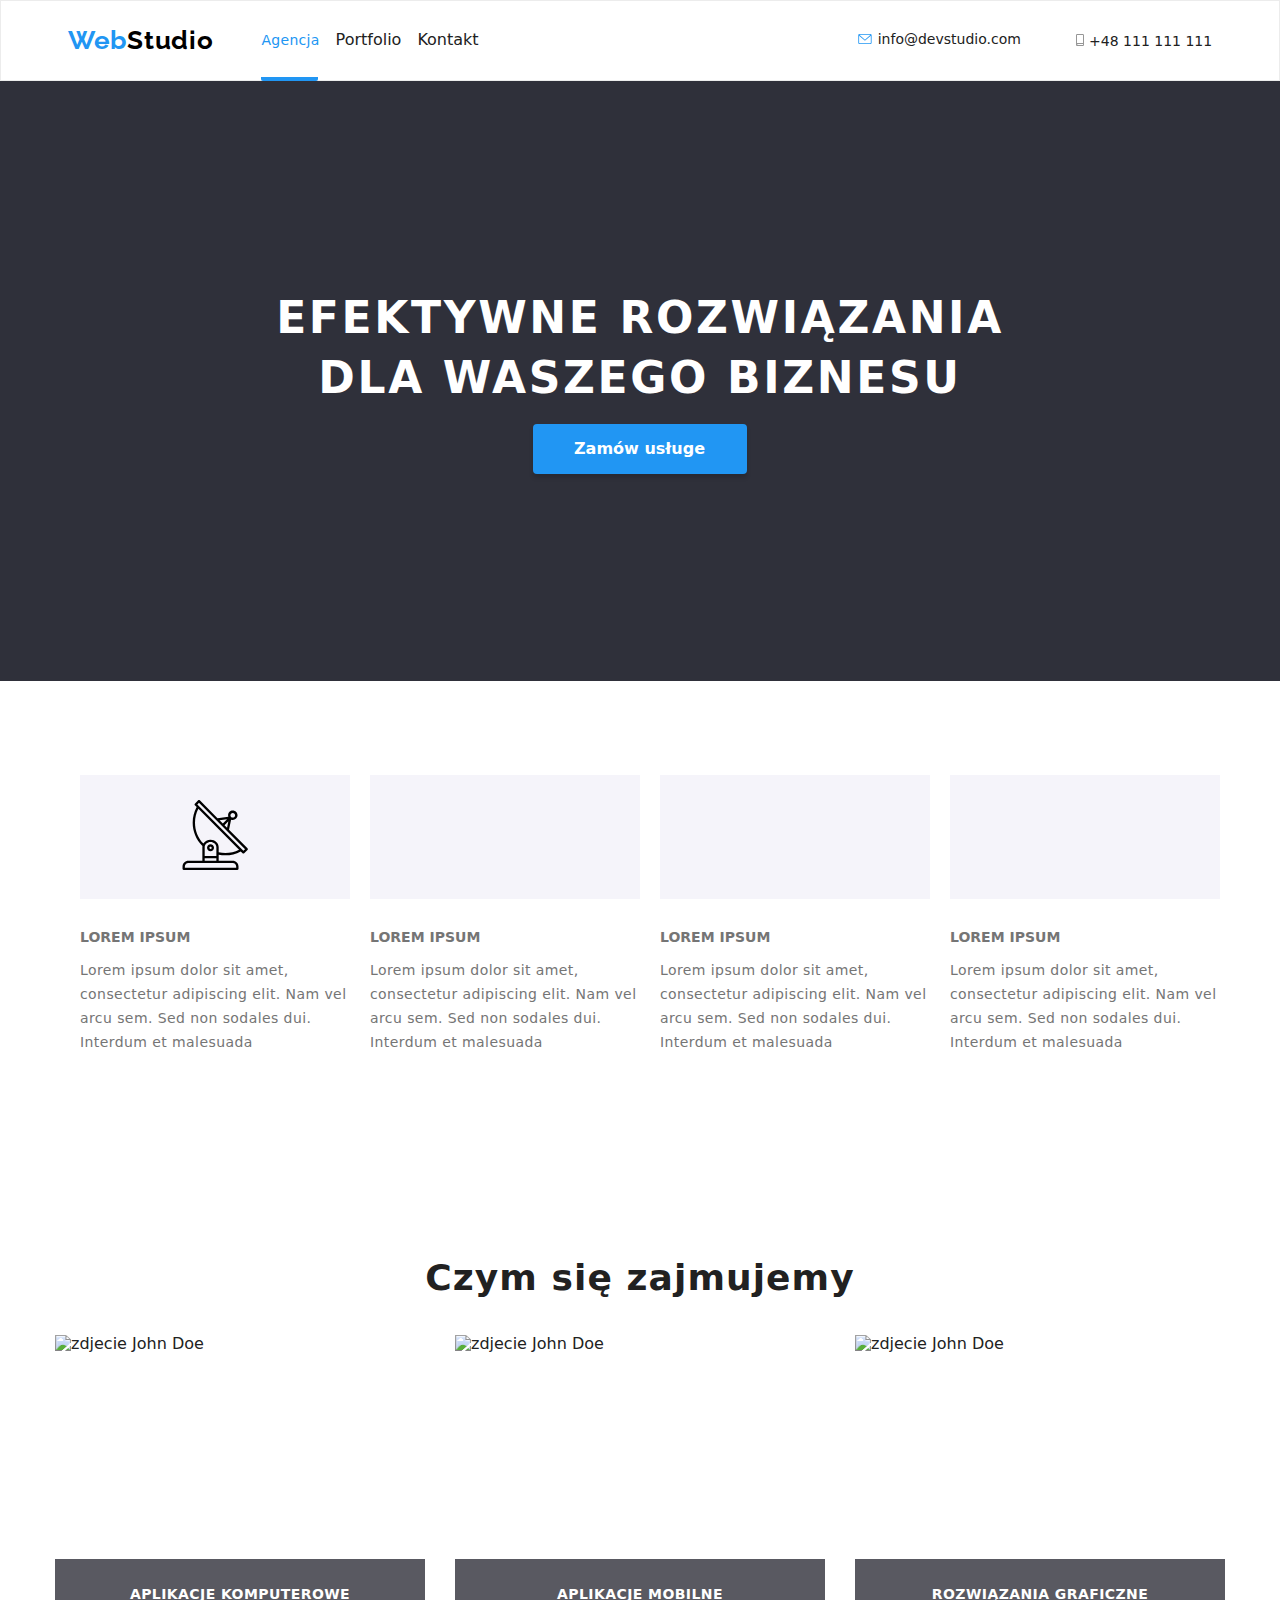
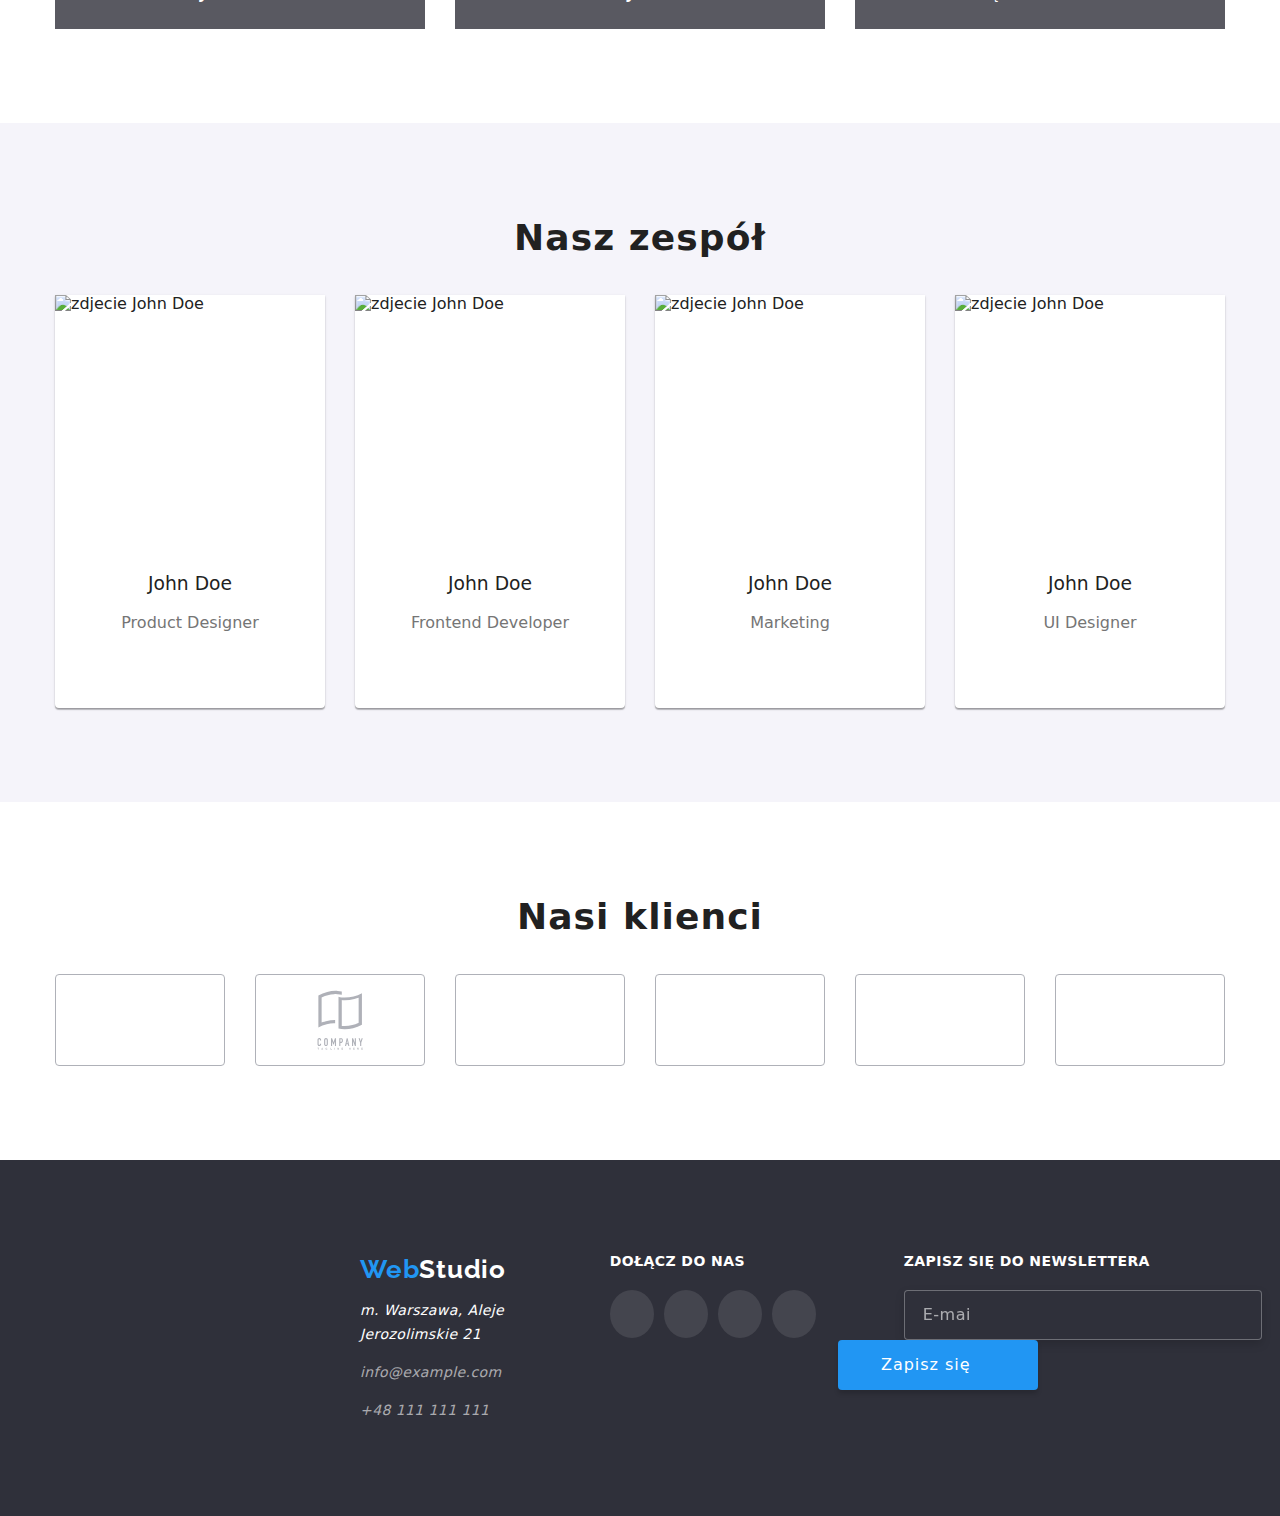
==== commit c2f632ba: "d" ====
--- a/index.html
+++ b/index.html
@@ -22,34 +22,34 @@
   </head>
   <body>
     <header class="header">
-      <div class="container">
-        <a class="logo" href="index.html"
-          >Web<span class="studio">Studio</span></a
+      <div class="container header-page">
+        <a class="header-page__link--blue" href="index.html"
+          >Web<span class="header-page__link">Studio</span></a
         >
         <nav>
-          <ul class="header-pages">
-            <li>
-              <a class="link-active active-page" href="index.html">Agencja</a>
-            </li>
-            <li>
-              <a class="link" href="portfolio.html">Portfolio</a>
-            </li>
-            <li>
-              <a class="link" href="index.html">Kontakt</a>
+          <ul class="header-nav">
+            <li>
+              <a class="header-nav__link--active header-nav__link--item" href="index.html">Agencja</a>
+            </li>
+            <li>
+              <a class="header-nav__link" href="portfolio.html">Portfolio</a>
+            </li>
+            <li>
+              <a class="header-nav__link" href="index.html">Kontakt</a>
             </li>
           </ul>
         </nav>
-        <div class="header-links">
-          <a class="link" href="/info@devstudio.com">
-            <svg class="header-icon-mail">
+        <div class="header-contact">
+          <a class="header-nav__link" href="/info@devstudio.com">
+            <svg class="header-contact__icon--mail">
               <use xlink:href="./images/icons.svg#icon-envelope"></use>
             </svg>
             info@devstudio.com
           </a>
           </div>
-          <div class="header-links">
-          <a class="link" href="/+48111111111">
-            <svg class="header-icon-phone">
+          <div class="header-contact">
+          <a class="header-nav__link" href="/+48111111111">
+            <svg class="header-contact__icon--phone">
               <use xlink:href="./images/icons.svg#icon-smartphone"></use>
             </svg>
             +48 111 111 111
@@ -58,60 +58,60 @@
       </div>
     </header>
     <main>
-      <section class="section-top">
-        <h1 class="first">
+      <section class="section main-header">
+        <h1 class="main-header__title">
           EFEKTYWNE ROZWIĄZANIA<br />
           DLA WASZEGO BIZNESU
         </h1>
-        <button class="button" data-modal-open>Zamów usługe</button>
+        <button class="main-header__btn" data-modal-open>Zamów usługe</button>
       </section>
-      <section class="section-description">
-        <div class="cointainer-description">
+      <section class="work-description">
+        <div class="container">
           <ul>
             <li>
-              <div class="container-svg-one">
-                <svg class="icons-antenna">
+              <div class="work-description__item">
+                <svg class="work-description__icon">
                   <use xlink:href="./images/icons.svg#icon-group"></use>
                 </svg>
               </div>
-              <h5 class="title-description">LOREM IPSUM</h5>
-              <p class="description">
+              <h5>LOREM IPSUM</h5>
+              <p class="work-description__text">
                 Lorem ipsum dolor sit amet, consectetur adipiscing elit. Nam vel
                 arcu sem. Sed non sodales dui. Interdum et malesuada
               </p>
             </li>
             <li>
-              <div class="container-svg-one">
-                <svg class="icons-antenna">
+              <div class="work-description__item">
+                <svg class="work-description__icon">
                   <use xlink:href="./images/icons.svg#icon-clock"></use>
                 </svg>
               </div>
-              <h5 class="title-description">LOREM IPSUM</h5>
-              <p class="description">
+              <h5>LOREM IPSUM</h5>
+              <p class="work-description__text">
                 Lorem ipsum dolor sit amet, consectetur adipiscing elit. Nam vel
                 arcu sem. Sed non sodales dui. Interdum et malesuada
               </p>
             </li>
             <li>
-              <div class="container-svg-one">
-                <svg class="icons-antenna">
+              <div class="work-description__item">
+                <svg class="work-description__icon">
                   <use xlink:href="./images/icons.svg#icon-diagram"></use>
                 </svg>
               </div>
-              <h5 class="title-description">LOREM IPSUM</h5>
-              <p class="description">
+              <h5>LOREM IPSUM</h5>
+              <p class="work-description__text">
                 Lorem ipsum dolor sit amet, consectetur adipiscing elit. Nam vel
                 arcu sem. Sed non sodales dui. Interdum et malesuada
               </p>
             </li>
             <li>
-              <div class="container-svg-one">
-                <svg class="icons-antenna">
+              <div class="work-description__item">
+                <svg class="work-description__icon">
                   <use xlink:href="./images/icons.svg#icon-astronaut"></use>
                 </svg>
               </div>
-              <h5 class="title-description">LOREM IPSUM</h5>
-              <p class="description">
+              <h5>LOREM IPSUM</h5>
+              <p class="work-description__text">
                 Lorem ipsum dolor sit amet, consectetur adipiscing elit. Nam vel
                 arcu sem. Sed non sodales dui. Interdum et malesuada
               </p>
@@ -120,11 +120,11 @@
         </div>
       </section>
       <section class="section">
-        <h2 class="title">Czym się zajmujemy</h2>
-        <div class="cointainer-photo">
-          <div class="photo-info">
-            <div class="photo-box">
-          <p class="photo-text">APLIKACJE KOMPUTEROWE</p>
+        <h2 class="work-description__title">Czym się zajmujemy</h2>
+        <div class="container">
+          <div class="work-description__box">
+            <div class="work-description_img">
+          <p class="work-description__name">APLIKACJE KOMPUTEROWE</p>
         </div>
           <img
             src="./images/photo.jpg"
@@ -133,9 +133,9 @@
             height="294"
           />
         </div>
-        <div class="photo-info">
-          <div class="photo-box">
-        <p class="photo-text">APLIKACJE MOBILNE</p>
+        <div class="work-description__box">
+          <div class="work-description_img">
+        <p class="work-description__name">APLIKACJE MOBILNE</p>
       </div>
           <img
             src="./images/photo2.jpg"
@@ -144,9 +144,9 @@
             height="294"
           />
         </div>
-        <div class="photo-info">
-          <div class="photo-box">
-        <p class="photo-text">ROZWIĄZANIA GRAFICZNE</p>
+        <div class="work-description__box">
+          <div class="work-description_img">
+        <p class="work-description__name">ROZWIĄZANIA GRAFICZNE</p>
       </div>
           <img
             src="./images/photo3.jpg"
@@ -157,11 +157,11 @@
         </div>
         </div>
       </section>
-      <section class="section--gray">
-        <h2 class="team-john">Nasz zespół</h2>
-        <div class="cointainer-team">
-          <ul class="cards">
-            <li class="item">
+      <section class="section-team">
+        <h2 class="section-team_title">Nasz zespół</h2>
+        <div class="container">
+          <ul class="section-team__item">
+            <li class="section_team__list">
               <figure>
                 <img
                   src="./images/photo4.jpg"
@@ -170,26 +170,26 @@
                   height="260"
                 />
                 <figcaption>
-                  <p class="name">John Doe</p>
-                  <p class="job">Product Designer</p>
-                  <div class="icon-team-social-div">
-                    <div class="icon-team">
-                    <svg class="icons-john" width="20" height="20">
+                  <p class="section-team__name">John Doe</p>
+                  <p class="section-team__position">Product Designer</p>
+                  <div class="section-team__box">
+                    <div class="section-team__svg">
+                    <svg class="section-team__icon" width="20" height="20">
                       <use xlink:href="./images/icons.svg#icon-instagram"></use>
                     </svg>
                   </div>
-                  <div class="icon-team">
-                    <svg class="icons-john" width="20" height="20">
+                  <div class="section-team__svg">
+                    <svg class="section-team__icon" width="20" height="20">
                       <use xlink:href="./images/icons.svg#icon-twitter"></use>
                     </svg>
                   </div>
-                  <div class="icon-team">
-                    <svg class="icons-john" width="20" height="20">
+                  <div class="section-team__svg">
+                    <svg class="section-team__icon" width="20" height="20">
                       <use xlink:href="./images/icons.svg#icon-facebook"></use>
                     </svg>
                   </div>
-                  <div class="icon-team">
-                    <svg class="icons-john" width="20" height="20">
+                  <div class="section-team__svg">
+                    <svg class="section-team__icon" width="20" height="20">
                       <use xlink:href="./images/icons.svg#icon-linkedin"></use>
                     </svg>
                   </div>
@@ -197,7 +197,7 @@
                 </figcaption>
               </figure>
             </li>
-            <li class="item">
+            <li class="section_team__list">
               <figure>
                 <img
                   src="./images/photo5.jpg"
@@ -206,26 +206,26 @@
                   height="260"
                 />
                 <figcaption>
-                  <p class="name">John Doe</p>
-                  <p class="job">Frontend Developer</p>
-                  <div class="icon-team-social-div">
-                    <div class="icon-team">
-                    <svg class="icons-john" width="20" height="20">
+                  <p class="section-team__name">John Doe</p>
+                  <p class="section-team__position">Frontend Developer</p>
+                  <div class="section-team__box">
+                    <div class="section-team__svg">
+                    <svg class="section-team__icon" width="20" height="20">
                       <use xlink:href="./images/icons.svg#icon-instagram"></use>
                     </svg>
                   </div>
-                  <div class="icon-team">
-                    <svg class="icons-john" width="20" height="20">
+                  <div class="section-team__svg">
+                    <svg class="section-team__icon" width="20" height="20">
                       <use xlink:href="./images/icons.svg#icon-twitter"></use>
                     </svg>
                   </div>
-                  <div class="icon-team">
-                    <svg class="icons-john" width="20" height="20">
+                  <div class="section-team__svg">
+                    <svg class="section-team__icon" width="20" height="20">
                       <use xlink:href="./images/icons.svg#icon-facebook"></use>
                     </svg>
                   </div>
-                  <div class="icon-team">
-                    <svg class="icons-john" width="20" height="20">
+                  <div class="section-team__svg">
+                    <svg class="section-team__icon" width="20" height="20">
                       <use xlink:href="./images/icons.svg#icon-linkedin"></use>
                     </svg>
                   </div>
@@ -233,7 +233,7 @@
                 </figcaption>
               </figure>
             </li>
-            <li class="item">
+            <li class="section_team__list">
               <figure>
                 <img
                   src="./images/photo6.jpg"
@@ -242,26 +242,26 @@
                   height="260"
                 />
                 <figcaption>
-                  <p class="name">John Doe</p>
-                  <p class="job">Marketing</p>
-                  <div class="icon-team-social-div">
-                    <div class="icon-team">
-                    <svg class="icons-john" width="20" height="20">
+                  <p class="section-team__name">John Doe</p>
+                  <p class="section-team__position">Marketing</p>
+                  <div class="section-team__box">
+                    <div class="section-team__svg">
+                    <svg class="section-team__icon" width="20" height="20">
                       <use xlink:href="./images/icons.svg#icon-instagram"></use>
                     </svg>
                   </div>
-                  <div class="icon-team">
-                    <svg class="icons-john" width="20" height="20">
+                  <div class="section-team__svg">
+                    <svg class="section-team__icon" width="20" height="20">
                       <use xlink:href="./images/icons.svg#icon-twitter"></use>
                     </svg>
                   </div>
-                  <div class="icon-team">
-                    <svg class="icons-john" width="20" height="20">
+                  <div class="section-team__svg">
+                    <svg class="section-team__icon" width="20" height="20">
                       <use xlink:href="./images/icons.svg#icon-facebook"></use>
                     </svg>
                   </div>
-                  <div class="icon-team">
-                    <svg class="icons-john" width="20" height="20">
+                  <div class="section-team__svg">
+                    <svg class="section-team__icon" width="20" height="20">
                       <use xlink:href="./images/icons.svg#icon-linkedin"></use>
                     </svg>
                   </div>
@@ -269,7 +269,7 @@
                 </figcaption>
               </figure>
             </li>
-            <li class="item">
+            <li class="section_team__list">
               <figure>
                 <img
                   src="./images/photo7.jpg"
@@ -278,26 +278,26 @@
                   height="260"
                 />
                 <figcaption>
-                  <p class="name">John Doe</p>
-                  <p class="job">UI Designer</p>
-                  <div class="icon-team-social-div">
-                    <div class="icon-team">
-                    <svg class="icons-john" width="20" height="20">
+                  <p class="section-team__name">John Doe</p>
+                  <p class="section-team__position">UI Designer</p>
+                  <div class="section-team__box">
+                    <div class="section-team__svg">
+                    <svg class="section-team__icon" width="20" height="20">
                       <use xlink:href="./images/icons.svg#icon-instagram"></use>
                     </svg>
                   </div>
-                  <div class="icon-team">
-                    <svg class="icons-john" width="20" height="20">
+                  <div class="section-team__svg">
+                    <svg class="section-team__icon" width="20" height="20">
                       <use xlink:href="./images/icons.svg#icon-twitter"></use>
                     </svg>
                   </div>
-                  <div class="icon-team">
-                    <svg class="icons-john" width="20" height="20">
+                  <div class="section-team__svg">
+                    <svg class="section-team__icon" width="20" height="20">
                       <use xlink:href="./images/icons.svg#icon-facebook"></use>
                     </svg>
                   </div>
-                  <div class="icon-team">
-                    <svg class="icons-john" width="20" height="20">
+                  <div class="section-team__svg">
+                    <svg class="section-team__icon" width="20" height="20">
                       <use xlink:href="./images/icons.svg#icon-linkedin"></use>
                     </svg>
                   </div>
@@ -309,35 +309,35 @@
         </div>
       </section>
       <section class="section">
-        <h2 class="title">Nasi klienci</h2>
-        <div class="my-client">
-        <div class="svg-client">
-          <svg class="svg-client-option" width="170" height="92">
+        <h2 class="clients-header">Nasi klienci</h2>
+        <div class="container">
+        <div class="clients-svg">
+          <svg class="clients-svg__icon" width="170" height="92">
             <use xlink:href="./images/icons.svg#icon-Client-1"></use>
           </svg>
         </div>
-          <div class="svg-client">
-          <svg class="svg-client-option" width="170" height="92">
+          <div class="clients-svg">
+          <svg class="clients-svg__icon" width="170" height="92">
             <use xlink:href="./images/icons.svg#icon-company"></use>
           </svg>
         </div>
-        <div class="svg-client">
-          <svg class="svg-client-option" width="170" height="92">
+        <div class="clients-svg">
+          <svg class="clients-svg__icon" width="170" height="92">
             <use xlink:href="./images/icons.svg#icon-logo"></use>
           </svg>
         </div>
-        <div class="svg-client">
-          <svg class="svg-client-option" width="170" height="92">
+        <div class="clients-svg">
+          <svg class="clients-svg__icon" width="170" height="92">
             <use xlink:href="./images/icons.svg#icon-group-two"></use>
           </svg>
           </div>
-        <div class="svg-client">
-          <svg class="svg-client-option" width="170" height="92">
+        <div class="clients-svg">
+          <svg class="clients-svg__icon" width="170" height="92">
             <use xlink:href="./images/icons.svg#icon-group-three"></use>
           </svg>
         </div>
-        <div class="svg-client">
-          <svg class="svg-client-option" width="170" height="92">
+        <div class="clients-svg">
+          <svg class="clients-svg__icon" width="170" height="92">
             <use xlink:href="./images/icons.svg#icon-object"></use>
           </svg>
         </div>
@@ -345,59 +345,58 @@
     </main>
 
     <footer class="section">
-      <div class="all-footer-container">
-      <div class="fcontainer">
-        <a class="footer-logo" href="index.html"
-          >Web<span class="footer-studio">Studio</span></a
+      <div class="footer__container">
+      <div class="footer__logo">
+        <a class="footer__logo-link--blue" href="index.html"
+          >Web<span class="footer__logo-link">Studio</span></a
         >
         <address>
-          <p class="footer-text">m. Warszawa, Aleje Jerozolimskie 21</p>
-          <a class="footer-link" href="/info@example.com">info@example.com</a>
-          <a class="footer-link" href="/+48111111111">+48 111 111 111</a>
+          <p class="footer__logo-adress">m. Warszawa, Aleje Jerozolimskie 21</p>
+          <a class="footer__logo-contact" href="/info@example.com">info@example.com</a>
+          <a class="footer__logo-contact" href="/+48111111111">+48 111 111 111</a>
         </address>
       </div>
-      <div class="footer-social">
+      <div class="footer__social">
       <p> Dołącz do nas</p>
-      <div class="footer-social-list">
-        <div class="footer-svg">
-  <svg class="svg-john" width="20" height="20">
+      <div class="footer__social-list">
+        <div class="footer__social-svg">
+  <svg class="footer__social-icon" width="20" height="20">
     <use href="./images/icons.svg#icon-instagram-two"></use>
   </svg>
-
-</div>
-<div class="footer-svg">
-  <svg class="svg-john" width="20" height="20">
+</div>
+<div class="footer__social-svg">
+  <svg class="footer__social-icon" width="20" height="20">
     <use href="./images/icons.svg#icon-twitter-two"></use>
   </svg>
 
 </div>
-<div class="footer-svg">
-  <svg class="svg-john" width="20" height="20">
+<div class="footer__social-svg">
+  <svg class="footer__social-icon" width="20" height="20">
     <use href="./images/icons.svg#icon-facebook-two"></use>
   </svg>
 
 </div>
-<div class="footer-svg">
-  <svg class="svg-john" width="20" height="20">
+<div class="footer__social-svg">
+  <svg class="footer__social-icon" width="20" height="20">
     <use href="./images/icons.svg#icon-linkedin-two"></use>
   </svg>
 </div>
 </div>
 </div>
 <form>
-  <label class="footer-form">
-    <p class="text-footer-form">Zapisz się do newslettera</p>
+  <label for="sign-up" class="footer__label-sign-up">
+    <p class="footer__sign-up">Zapisz się do newslettera</p>
     <input 
     required
     type="email" 
-    id="mail" 
-    name="email" 
+    id="sign-up" 
+    name="sign-up" 
     placeholder="E-mail"
-    class="footer-placeholder"
+    class="footer__input"
     />
   </label>
-  <button type="submit" class="btn-footer" id="mail-footer">Zapisz się</button>
-  <svg class="svg-footer-form" width="24" height="24">
+  <button type="submit" class="footer_btn-sign-up" id="mail-footer">Zapisz się</button>
+  <svg class="footer__svg-sign-up" width="24" height="24">
     <use href="./images/icons.svg#icon-icon-send"></use>
   </svg>
 </form>
@@ -406,11 +405,11 @@
     <div class="backdrop is-hidden" data-modal>
       <div class="modal">
         <form>
-          <p class="header-form">Zostaw swoje dane w formularzu ponieżej</p>
+          <p class="modal__instruction">Zostaw swoje dane w formularzu ponieżej</p>
           
-          <label class="label-form" for="name">
-            <p class="text-modal">Imie</p>
-            <svg class="modal-svg" width="12" height="12">
+          <label class="modal__label" for="name">
+            <p class="modal__label-text">Imie</p>
+            <svg class="modal__label-svg" width="12" height="12">
               <use href="./images/icons.svg#icon-user"></use>
             </svg>
             <input 
@@ -418,11 +417,11 @@
              type="text" 
              name="name"
              id="name"
-             class="modal-input" />
+             class="modal__label-input" />
           </label>
-          <label class="label-form" for="tel">
-            <p class="text-modal">Telefon</p>
-            <svg class="modal-svg" width="13" height="13">
+          <label class="modal__label" for="tel">
+            <p class="modal__label-text">Telefon</p>
+            <svg class="modal__label-svg" width="13" height="13">
               <use href="./images/icons.svg#icon-phone"></use>
             </svg>
             <input 
@@ -430,12 +429,12 @@
              type="tel" 
              name="tel"
              id="tel"
-             class="modal-input" 
+             class="modal__label-input" 
              />
           </label>
-          <label class="label-form" for="mail"> 
-            <p class="text-modal">E-mail</p>
-            <svg class="modal-svg" width="15" height="12">
+          <label class="modal__label" for="mail"> 
+            <p class="modal__label-text">E-mail</p>
+            <svg class="modal__label-svg" width="15" height="12">
               <use href="./images/icons.svg#icon-post"></use>
             </svg>
             <input 
@@ -443,35 +442,34 @@
              type="email"
              name="email" 
              id="mail"
-             class="modal-input" 
+             class="modal__label-input" 
             />
           </label>
-          <label class="label-form" for="com">
-            <p class="text-modal">Komentarz</p>
+          <label class="modal__label" for="com">
+            <p class="modal__label-text">Komentarz</p>
              <textarea 
              required
              type="checkbox"
              name="com" 
              id="com"
-             class="modal-textarea" 
+             class="modal__label-textarea" 
              placeholder="Wprowadź tekst"
             ></textarea>
-            <div class="form-check">
+            <div class="modal__label-check">
               <input
               type="checkbox"
               name="statute"
               value="accept"
               id="check"
-              class="input-modal-check hidden"
-              checked
+              class="modal__label-input-check hidden"
               />           
               <label for="check">Oświadczam iż akceptuje <a href="#">Regulamin</a>
               i <a href="#">Politykę Prywatności</a></label>
             </div>
           </label>
-          <div class="button-form"><button type="submit"><p class="text-btn">Wyślij</p></button></div>
+          <div class="modal__button"><button type="submit"><p class="text-btn">Wyślij</p></button></div>
         </form>
-        <button type="button" class="close-btn" data-modal-close>X</button>
+        <button type="button" class="modal__close-btn" data-modal-close>X</button>
       </div>
     </div>
     <script src="./js/modal.js"></script>
--- a/css/styles.css
+++ b/css/styles.css
@@ -29,67 +29,73 @@
 img {
   display: block;
 }
-.link {
-  text-decoration: none;
-  color: var(--hotblack);
-}
-.link:hover,
-.link:focus {
+button {
+  cursor: pointer;
+}
+button:active {
   color: var(--lowblue);
 }
-.link:hover svg,
-.link:hover svg {
-  fill: var(--lowblue);
-}
-.header-pages {
+button:hover,
+button:focus {
+  box-shadow: inset 0px 4px 4px rgba(0, 0, 0, 0.15);
+}
+/* Header */
+.container {
+  width: 1200px;
+  display: flex;
+  margin: 0 auto;
+  justify-content: center;
+}
+.header {
+  display: flex;
+  justify-content: space-between;
+  border: 1px solid #ececec;
+}
+.header-page {
+  padding: 24px;
+  justify-content: center;
+  align-items: center;
+}
+.header-page__link--blue {
+  font-family: "Raleway", sans-serif;
+  font-style: normal;
+  font-weight: 700;
+  font-size: 26px;
+  line-height: 1.19;
+  color: var(--lowblue);
+  letter-spacing: 0.03em;
+}
+.header-page__link {
+  font-family: "Raleway";
+  font-style: normal;
+  font-weight: 700;
+  font-size: 26px;
+  line-height: 1.19;
+  color: var(--black);
+  letter-spacing: 0.03em;
+}
+.header-nav {
   display: flex;
   gap: 16px;
   margin-left: auto;
   margin-right: 371px;
 }
-.header-links {
-  font-weight: 500;
-  font-size: 14px;
-  line-height: 1.14;
-  margin: 0 auto;
-}
-.header-links:last-child {
-  margin-left: 50px;
-}
-.header-icon-phone {
-  width: 10px;
-  height: 16px;
-  padding-top: 4px;
-}
-.header-icon-phone:hover,
-.header-icon-phone:after {
-  fill: var(--lowblue);
-}
-.header-icon-mail {
-  width: 16px;
-  height: 12px;
-  padding-top: 2px;
-}
-.header-icon-mail:hover,
-.header-icon-mail:after {
-  fill: var(--lowblue);
-}
-.link-active {
+.header-nav__link--active {
   font-weight: 500;
   font-size: 14px;
   line-height: 1.14;
   letter-spacing: 0.02em;
   color: var(--lowblue);
 }
-.link-active:hover,
-.link-active:focus,
-.link-active:active {
+.header-nav__link--active:hover,
+.header-nav__link--active:focus,
+.header-nav__link--active:active {
   color: var(--lowblue);
 }
-.link-active .active-page {
+.header-nav__link--active .header-nav__link--item {
   position: relative;
 }
-.active-page::after {
+.header-nav__link--item::after {
   content: "";
   position: absolute;
   display: block;
@@ -98,74 +104,54 @@
   width: 57px;
   padding-top: 27px;
 }
-.header-pages .link .link-active {
+.header-nav__link {
+  text-decoration: none;
+  color: var(--hotblack);
+}
+.header-nav__link:hover,
+.header-nav__link:focus {
+  color: var(--lowblue);
+}
+.header-nav__link:hover svg,
+.header-nav__link:hover svg {
+  fill: var(--lowblue);
+}
+.header-contact {
+  font-weight: 500;
+  font-size: 14px;
+  line-height: 1.14;
+  margin: 0 auto;
+}
+.header-contact:last-child {
+  margin-left: 50px;
+}
+.header-contact__icon--mail {
+  width: 16px;
+  height: 12px;
+  padding-top: 2px;
+}
+.header-contact__icon--mail:hover,
+.header-contact__icon--mail:after {
+  fill: var(--lowblue);
+}
+.header-contact__icon--phone {
+  width: 10px;
+  height: 16px;
+  padding-top: 4px;
+}
+.header-contact__icon--phone:hover,
+.header-contact__icon--phone:after {
+  fill: var(--lowblue);
+}
+.header-page .header-nav__link .header-nav__link--active {
   display: block;
 }
-.description {
-  font-size: 14px;
-  line-height: 1.71;
-  color: var(--gray);
-  text-align: left;
-  letter-spacing: 0.03em;
-  display: block;
-  margin-block-start: 1em;
-  margin-block-end: 1em;
-  margin-inline-start: 0px;
-  margin-inline-end: 0px;
-}
-.title-description {
-  font-weight: 700;
-  font-size: 14px;
-  line-height: 1.14;
-}
-.section--gray {
-  background: var(--lightgrey);
+/* Main */
+.section {
   padding-top: 94px;
   padding-bottom: 94px;
 }
-.logo {
-  font-family: "Raleway", sans-serif;
-  font-style: normal;
-  font-weight: 700;
-  font-size: 26px;
-  line-height: 1.19;
-  color: var(--lowblue);
-  letter-spacing: 0.03em;
-}
-.studio {
-  font-family: "Raleway";
-  font-style: normal;
-  font-weight: 700;
-  font-size: 26px;
-  line-height: 1.19;
-  color: var(--black);
-}
-.header {
-  display: flex;
-  justify-content: space-between;
-  border: 1px solid #ececec;
-}
-.container {
-  width: 1200px;
-  display: flex;
-  margin: 0 auto;
-  padding: 24px;
-  justify-content: center;
-  align-items: center;
-}
-.first {
-  text-align: center;
-  margin: 0 auto;
-  font-weight: 900;
-  font-size: 44px;
-  line-height: 1.36;
-  color: var(--white);
-  letter-spacing: 0.06em;
-  text-transform: uppercase;
-}
-.section-top {
-  padding-bottom: 94px;
-  padding-top: 94px;
+.main-header {
   text-align: center;
   background: var(--lowgray);
   height: 600px;
@@ -182,144 +168,17 @@
   background-size: cover;
   background-repeat: no-repeat;
 }
-.cointainer-description {
-  display: flex;
-  width: 1200px;
-}
-.title {
-  font-weight: 700;
-  font-size: 36px;
-  line-height: 1.16;
-  text-align: center;
-  letter-spacing: 0.03em;
-  color: var(--hotblack);
-  margin-block-end: 1em;
-}
-.cointainer-photo {
-  display: flex;
-  justify-content: center;
+.main-header__title {
+  text-align: center;
   margin: 0 auto;
-  width: 1200px;
-}
-.photo-info {
-  position: relative;
-}
-.photo-box {
-  position: absolute;
-  width: 370px;
-  height: 70px;
-  background: rgba(47, 48, 58, 0.8);
-  bottom: 0;
-  display: flex;
-  justify-content: center;
-}
-.photo-info .photo-text {
-  position: absolute;
-  font-weight: 700;
-  font-size: 14px;
-  line-height: 16px;
-  text-align: center;
-  letter-spacing: 0.03em;
+  font-weight: 900;
+  font-size: 44px;
+  line-height: 1.36;
+  color: var(--white);
+  letter-spacing: 0.06em;
   text-transform: uppercase;
-  color: var(--white);
-  bottom: 0;
-  padding: 27px;
-}
-.team-john {
-  text-align: center;
-  font-weight: 700;
-  font-size: 36px;
-  line-height: 1.16;
-  text-align: center;
-  letter-spacing: 0.03em;
-  color: var(--hotblack);
-  margin-block-end: 1em;
-}
-.container-team ul {
-  margin: 0 auto;
-  width: 1200px;
-}
-.cards {
-  display: flex;
-  justify-content: center;
-  margin: 0 auto;
-  width: 1200px;
-  padding: 0;
-}
-.name {
-  font-weight: 500;
-  text-align: center;
-  font-size: 1.17em;
-  margin-block-start: 1em;
-  margin-block-end: 1em;
-}
-.job {
-  color: var(--gray);
-  text-align: center;
-  margin-block-end: 1em;
-}
-.item {
-  box-shadow: 0px 1px 3px rgba(0, 0, 0, 0.12), 0px 1px 1px rgba(0, 0, 0, 0.14),
-    0px 2px 1px rgba(0, 0, 0, 0.2);
-  border-radius: 0px 0px 4px 4px;
-  padding: 0px;
-  background: var(--white);
-}
-.container-button {
-  display: flex;
-  margin: 0 auto;
-  width: 1200px;
-  padding: 0;
-}
-.button-icon {
-  display: flex;
-}
-button {
-  cursor: pointer;
-}
-.button-icons {
-  padding-right: 8px;
-  display: flex;
-  padding-top: 100px;
-  padding-bottom: 56px;
-  font: inherit;
-}
-.buttonp {
-  border: none;
-  border-radius: 4px;
-  padding: 6px 22px 6px 22px;
-  font-weight: 500;
-  font-size: 16px;
-  line-height: 1.62;
-  color: var(--hotblack);
-  letter-spacing: 0.03em;
-}
-.button-blue {
-  font: inherit;
-  font-weight: 500;
-  font-size: 16px;
-  line-height: 1.62;
-  letter-spacing: 0.03em;
-  border-radius: 4px;
-  border: none;
-  padding: 6px 22px 6px 22px;
-  color: var(--hotblack);
-}
-.button-blue:hover,
-.button-blue:after {
-  box-shadow: 0px 3px 1px rgba(0, 0, 0, 0.1), 0px 1px 2px rgba(0, 0, 0, 0.08),
-    0px 2px 2px rgba(0, 0, 0, 0.12);
-  background: #2196f3;
-  color: var(--white);
-}
-button:active {
-  color: var(--lowblue);
-}
-button:hover,
-button:focus {
-  box-shadow: inset 0px 4px 4px rgba(0, 0, 0, 0.15);
-}
-.button {
+}
+.main-header__btn {
   font-weight: 700;
   font-size: 16px;
   line-height: 1.87;
@@ -332,122 +191,122 @@
   border-radius: 4px;
   margin-block-start: 1em;
 }
-.container-p ul {
-  margin: 0 auto;
-  width: 1200px;
-  padding-bottom: 94px;
-}
-.cardsp {
-  justify-content: center;
-  flex-wrap: wrap;
-  gap: 30px;
-  display: flex;
-  padding: 0;
-}
-.itemsp {
-  border: 1px solid #eeeeee;
-  transition: box-shadow 250ms cubic-bezier(0.4, 0, 0.2, 1);
-}
-.itemsp:after,
-.itemsp:hover {
-  box-shadow: 0px 1px 1px rgba(0, 0, 0, 0.12), 0px 4px 4px rgba(0, 0, 0, 0.06),
-    1px 4px 6px rgba(0, 0, 0, 0.16);
-  cursor: pointer;
-}
-.portfolio-animation {
-  position: relative;
-  overflow: hidden;
-}
-.itemsp:hover .portfolio-info {
-  transform: translatey(0);
-}
-.portfolio-info {
-  position: absolute;
-  top: 0;
-  left: 0;
-  width: 100%;
-  height: 100%;
-  padding: 49px 45px 49px 24px;
-  background-color: rgba(33, 150, 243, 0.9);
-  color: var(--white);
-  font-weight: 400;
-  font-size: 18px;
-  line-height: 1.55;
-  letter-spacing: 0.03em;
-  transform: translatey(100%);
-  transition: transform 250ms cubic-bezier(0.4, 0, 0.2, 1);
-}
-.projects {
-  font-weight: 700;
-  font-size: 18px;
-  line-height: 2;
-  text-align: left;
-  margin-left: 24px;
-  letter-spacing: 0.06em;
-  margin-block-start: 1em;
-}
-.projects-text {
-  font-size: 16px;
-  line-height: 1.87;
-  color: var(--gray);
-  text-align: left;
-  margin-left: 24px;
-  letter-spacing: 0.03em;
-  margin-block-end: 1em;
-}
-.section-description {
+.work-description {
   padding-top: 94px;
   padding-bottom: 94px;
 }
-.section-description ul {
-  display: flex;
-}
-.section-description h5 {
+.work-description ul {
+  display: flex;
+}
+.work-description h5 {
   color: #757575;
   text-align: left;
   font-size: 14px;
 }
-.section-description p {
+.work-description p {
   text-align: left;
 }
-.icons-antenna {
-  width: 70px;
-  height: 70px;
-}
-.icons-antenna:hover svg,
-.icons-antenna:after svg {
-  fill: #2196f3;
-}
-.container-svg-one {
+.work-description__item {
   background-color: rgba(245, 244, 250, 1);
   display: inline-block;
   padding: 25px 100px 25px 100px;
   margin-bottom: 30px;
 }
-.container-svg-john {
-  display: flex;
-  justify-content: center;
-}
-.icon-team {
-  width: 44px;
-  height: 44px;
-  display: flex;
-  align-items: center;
-  justify-content: center;
-}
-.icon-team:hover svg,
-.icon-team:focus svg {
-  fill: var(--white);
-}
-.icon-team:hover,
-.icon-team:hover {
-  background-color: #2196f3;
-  border-radius: 50%;
-  cursor: pointer;
-  color: var(--white);
-}
-
-.icon-team-social-div {
+.work-description__icon {
+  width: 70px;
+  height: 70px;
+}
+.work-description__icon:hover svg,
+.work-description__icon:after svg {
+  fill: #2196f3;
+}
+.work-description__text {
+  font-size: 14px;
+  line-height: 1.71;
+  color: var(--gray);
+  text-align: left;
+  letter-spacing: 0.03em;
+  display: block;
+  margin-block-start: 1em;
+  margin-block-end: 1em;
+  margin-inline-start: 0px;
+  margin-inline-end: 0px;
+}
+.work-description__title {
+  font-weight: 700;
+  font-size: 36px;
+  line-height: 1.16;
+  text-align: center;
+  letter-spacing: 0.03em;
+  color: var(--hotblack);
+  margin-block-end: 1em;
+}
+.work-description__box {
+  position: relative;
+}
+.work-description_img {
+  position: absolute;
+  width: 370px;
+  height: 70px;
+  background: rgba(47, 48, 58, 0.8);
+  bottom: 0;
+  display: flex;
+  justify-content: center;
+}
+.work-description__box .work-description__name {
+  position: absolute;
+  font-weight: 700;
+  font-size: 14px;
+  line-height: 16px;
+  text-align: center;
+  letter-spacing: 0.03em;
+  text-transform: uppercase;
+  color: var(--white);
+  bottom: 0;
+  padding: 27px;
+}
+.section-team {
+  background: var(--lightgrey);
+  padding-top: 94px;
+  padding-bottom: 94px;
+}
+.section-team_title {
+  text-align: center;
+  font-weight: 700;
+  font-size: 36px;
+  line-height: 1.16;
+  text-align: center;
+  letter-spacing: 0.03em;
+  color: var(--hotblack);
+  margin-block-end: 1em;
+}
+.section-team__item {
+  display: flex;
+  justify-content: center;
+  margin: 0 auto;
+  width: 1200px;
+  padding: 0;
+}
+.section_team__list {
+  box-shadow: 0px 1px 3px rgba(0, 0, 0, 0.12), 0px 1px 1px rgba(0, 0, 0, 0.14),
+    0px 2px 1px rgba(0, 0, 0, 0.2);
+  border-radius: 0px 0px 4px 4px;
+  padding: 0px;
+  background: var(--white);
+}
+.section-team__name {
+  font-weight: 500;
+  text-align: center;
+  font-size: 1.17em;
+  margin-block-start: 1em;
+  margin-block-end: 1em;
+}
+.section-team__position {
+  color: var(--gray);
+  text-align: center;
+  margin-block-end: 1em;
+}
+.section-team__box {
   display: flex;
   padding-left: 32px;
   padding-right: 32px;
@@ -455,10 +314,37 @@
   margin-top: 16px;
   margin-bottom: 1em;
 }
-.icons-john {
+.section-team__svg {
+  width: 44px;
+  height: 44px;
+  display: flex;
+  align-items: center;
+  justify-content: center;
+}
+.section-team__svg:hover svg,
+.section-team__svg:focus svg {
+  fill: var(--white);
+}
+.section-team__svg:hover,
+.section-team__svg:hover {
+  background-color: #2196f3;
+  border-radius: 50%;
+  cursor: pointer;
+  color: var(--white);
+}
+.section-team__icon {
   fill: var(--nextgray);
 }
-.svg-client {
+.clients-header {
+  font-weight: 700;
+  font-size: 36px;
+  line-height: 1.16;
+  text-align: center;
+  letter-spacing: 0.03em;
+  color: var(--hotblack);
+  margin-block-end: 1em;
+}
+.clients-svg {
   display: flex;
   justify-content: center;
   width: 170px;
@@ -469,44 +355,33 @@
   border-radius: 4px;
   align-items: center;
 }
-.svg-client:hover svg,
-.svg-client:hover svg {
+.clients-svg:hover svg,
+.clients-svg:hover svg {
   fill: var(--lowblue);
 }
-.svg-client:hover,
-.svg-client:after {
+.clients-svg:hover,
+.clients-svg:after {
   cursor: pointer;
   border: 1px solid #2196f3;
 }
-.svg-client-option {
+.clients-svg__icon {
   width: 106px;
   height: 60px;
   fill: #afb1b8;
 }
-.my-client {
-  display: flex;
-  justify-content: center;
-  width: 1200px;
-}
 /* FOTTER */
 footer {
   background: var(--lowgray);
 }
-.section {
-  padding-top: 94px;
-  padding-bottom: 94px;
-}
-.all-footer-container {
+.footer__container {
   display: inline-flex;
   justify-content: center;
   padding-left: 360px;
 }
-.fcontainer {
+.footer__logo {
   padding-right: 70px;
 }
-.container-footer {
-}
-.footer-logo {
+.footer__logo-link--blue {
   font-family: "Raleway", sans-serif;
   font-style: normal;
   font-weight: 700;
@@ -515,13 +390,13 @@
   color: var(--lowblue);
   letter-spacing: 0.03em;
 }
-.footer-studio {
+.footer__logo-link {
   font-weight: 700;
   font-size: 26px;
   line-height: 1.19;
   color: var(--white);
 }
-.footer-text {
+.footer__logo-adress {
   font-size: 14px;
   line-height: 1.71;
   color: var(--white);
@@ -529,7 +404,7 @@
   margin-block-start: 1em;
   letter-spacing: 0.03em;
 }
-.footer-link {
+.footer__logo-contact {
   font-size: 14px;
   line-height: 1.71;
   color: rgba(255, 255, 255, 0.6);
@@ -537,12 +412,11 @@
   display: block;
   letter-spacing: 0.03em;
 }
-.footer-link:hover,
-.footer-link:focus {
+.footer__logo-contact:hover,
+.footer__logo-contact:focus {
   color: var(--lowblue);
 }
-/* SVG */
-.footer-social {
+.footer__social {
   font-weight: 700;
   font-size: 14px;
   line-height: 1.14;
@@ -550,28 +424,28 @@
   text-transform: uppercase;
   color: var(--white);
 }
-.footer-social-list {
-  display: flex;
-}
-.footer-svg {
+.footer__social p {
+  margin-bottom: 20px;
+}
+.footer__social-list {
+  display: flex;
+}
+.footer__social-svg {
   padding: 12px;
   border-radius: 50%;
   margin-right: 10px;
   background: rgba(255, 255, 255, 0.1);
 }
-.footer-svg:hover,
-.footer-svg:focus {
+.footer__social-svg:hover,
+.footer__social-svg:focus {
   cursor: pointer;
   background-color: var(--lowblue);
 }
 
-.footer-social p {
-  margin-bottom: 20px;
-}
-.svg-john {
+.footer__social-icon {
   fill: var(--white);
 }
-.footer-form input {
+.footer__label-sign-up input {
   width: 358px;
   height: 50px;
   border: 1px solid rgba(255, 255, 255, 0.3);
@@ -580,8 +454,28 @@
   background: var(--lowgray);
   margin-left: 78px;
 }
-
-.btn-footer {
+.footer__sign-up {
+  display: flex;
+  font-weight: 700;
+  font-size: 14px;
+  line-height: 1.14;
+  letter-spacing: 0.03em;
+  text-transform: uppercase;
+  color: var(--white);
+  margin-bottom: 20px;
+  margin-left: 78px;
+}
+.footer__input::placeholder {
+  padding-left: 16px;
+  font-weight: 400;
+  font-size: 16px;
+  line-height: 20px;
+  letter-spacing: 0.03em;
+  color: rgba(255, 255, 255, 0.6);
+  width: 47px;
+  height: 20px;
+}
+.footer_btn-sign-up {
   width: 200px;
   height: 50px;
   background: var(--lowblue);
@@ -596,32 +490,103 @@
   margin-left: 12px;
   padding-right: 30px;
 }
-.text-footer-form {
-  display: flex;
-  font-weight: 700;
-  font-size: 14px;
-  line-height: 1.14;
-  letter-spacing: 0.03em;
-  text-transform: uppercase;
-  color: var(--white);
-  margin-bottom: 20px;
-  margin-left: 78px;
-}
-.footer-placeholder::placeholder {
-  padding-left: 16px;
-  font-weight: 400;
-  font-size: 16px;
-  line-height: 20px;
-  letter-spacing: 0.03em;
-  color: rgba(255, 255, 255, 0.6);
-  width: 47px;
-  height: 20px;
-}
-.svg-footer-form {
+.footer__svg-sign-up {
   position: relative;
   fill: var(--white);
   right: 60px;
   top: 8px;
+}
+/* Portfolio */
+.portfolio__nav {
+  display: flex;
+}
+.portfolio__nav-list {
+  padding-right: 8px;
+  display: flex;
+  padding-top: 100px;
+  padding-bottom: 56px;
+  font: inherit;
+}
+.portfolio__nav-btn {
+  font: inherit;
+  font-weight: 500;
+  font-size: 16px;
+  line-height: 1.62;
+  letter-spacing: 0.03em;
+  border-radius: 4px;
+  border: none;
+  padding: 6px 22px 6px 22px;
+  color: var(--hotblack);
+}
+.portfolio__nav-btn:hover,
+.portfolio__nav-btn:after {
+  box-shadow: 0px 3px 1px rgba(0, 0, 0, 0.1), 0px 1px 2px rgba(0, 0, 0, 0.08),
+    0px 2px 2px rgba(0, 0, 0, 0.12);
+  background: #2196f3;
+  color: var(--white);
+}
+.container__portfolio ul {
+  margin: 0 auto;
+  width: 1200px;
+  padding-bottom: 94px;
+}
+.portfolio__list {
+  justify-content: center;
+  flex-wrap: wrap;
+  gap: 30px;
+  display: flex;
+  padding: 0;
+}
+.portfolio__item {
+  border: 1px solid #eeeeee;
+  transition: box-shadow 250ms cubic-bezier(0.4, 0, 0.2, 1);
+}
+.portfolio__item:after,
+.portfolio__item:hover {
+  box-shadow: 0px 1px 1px rgba(0, 0, 0, 0.12), 0px 4px 4px rgba(0, 0, 0, 0.06),
+    1px 4px 6px rgba(0, 0, 0, 0.16);
+  cursor: pointer;
+}
+.portfolio__animation {
+  position: relative;
+  overflow: hidden;
+}
+.portfolio__item:hover .portfolio__info {
+  transform: translatey(0);
+}
+.portfolio__info {
+  position: absolute;
+  top: 0;
+  left: 0;
+  width: 100%;
+  height: 100%;
+  padding: 49px 45px 49px 24px;
+  background-color: rgba(33, 150, 243, 0.9);
+  color: var(--white);
+  font-weight: 400;
+  font-size: 18px;
+  line-height: 1.55;
+  letter-spacing: 0.03em;
+  transform: translatey(100%);
+  transition: transform 250ms cubic-bezier(0.4, 0, 0.2, 1);
+}
+.portfolio__item-header {
+  font-weight: 700;
+  font-size: 18px;
+  line-height: 2;
+  text-align: left;
+  margin-left: 24px;
+  letter-spacing: 0.06em;
+  margin-block-start: 1em;
+}
+.portfolio__item-description {
+  font-size: 16px;
+  line-height: 1.87;
+  color: var(--gray);
+  text-align: left;
+  margin-left: 24px;
+  letter-spacing: 0.03em;
+  margin-block-end: 1em;
 }
 /* JS BACKDROP */
 .backdrop {
@@ -643,7 +608,7 @@
   min-height: 581px;
   background-color: var(--white);
 }
-.close-btn {
+.modal__close-btn {
   position: absolute;
   top: 0px;
   right: 0px;
@@ -660,7 +625,7 @@
   pointer-events: none;
 }
 /* Form class */
-.label-form {
+.modal__label {
   position: relative;
   display: block;
   margin-bottom: 4px;
@@ -671,10 +636,10 @@
   transition: 250ms cubic-bezier(0.4, 0, 0.2, 1);
   outline: none;
 }
-.label-form:focus-within {
+.modal__label:focus-within {
   fill: var(--lowblue);
 }
-.header-form {
+.modal__instruction {
   font-weight: 700;
   font-size: 20px;
   line-height: 1.15;
@@ -686,7 +651,7 @@
   width: 448px;
   height: 23px;
 }
-.modal-input {
+.modal__label-input {
   display: block;
   width: 448px;
   height: 40px;
@@ -699,12 +664,12 @@
   margin-top: 4px;
   padding-left: 30px;
 }
-.modal-svg {
+.modal__label-svg {
   position: absolute;
   top: 32px;
   left: 50px;
 }
-.modal-textarea {
+.modal__label-textarea {
   display: block;
   width: 448px;
   height: 120px;
@@ -714,34 +679,10 @@
   margin-left: 40px;
   margin-top: 4px;
 }
-.text-modal {
-  margin-left: 40px;
-  font-weight: 400;
-  font-size: 12px;
-  line-height: 1.16;
-  letter-spacing: 0.01em;
-  color: var(--gray);
-}
-.form-check label {
-  font-weight: 400;
-  font-size: 14px;
-  line-height: 1.71;
-  letter-spacing: 0.03em;
-  color: var(--gray);
-}
-.form-check input {
-  margin-right: 9px;
-  cursor: pointer;
-  margin-left: 57px;
-  margin-top: 20px;
-}
-.form-check a {
-  color: var(--lowblue);
-}
-.modal-textarea {
+.modal__label-textarea {
   outline: none;
 }
-.modal-textarea::placeholder {
+.modal__label-textarea::placeholder {
   font-weight: 400;
   font-size: 12px;
   line-height: 1.17;
@@ -750,22 +691,58 @@
   padding-left: 16px;
   padding-top: 12px;
 }
-.modal-textarea:focus {
+.modal__label-textarea:focus {
   border: 1px solid var(--lowblue);
 }
-.text-check {
+.modal__label-text {
+  margin-left: 40px;
   font-weight: 400;
+  font-size: 12px;
+  line-height: 1.16;
+  letter-spacing: 0.01em;
+  color: var(--gray);
+}
+.modal__label-check label {
+  font-weight: 400;
   font-size: 14px;
   line-height: 1.71;
   letter-spacing: 0.03em;
-  color: #757575;
-  margin-left: 77px;
-  margin-top: -20px;
+  color: var(--gray);
+}
+.modal__label-check input {
+  margin-right: 9px;
+  cursor: pointer;
+  margin-left: 57px;
+  margin-top: 20px;
+}
+.modal__label-check a {
+  color: var(--lowblue);
+}
+.modal__label-check a:hover,
+.modal__label-check a:focus {
+  text-decoration: underline;
+  transition: 250ms cubic-bezier(0.4, 0, 0.2, 1);
 }
 input:focus {
   border: 1px solid var(--lowblue);
 }
-.button-form button {
+.modal__label-input-check {
+  display: inline-flex;
+  width: 16px;
+  height: 15px;
+  border: solid black 1px;
+  transition: 250ms cubic-bezier(0.4, 0, 0.2, 1);
+}
+.modal__label-input-check:checked {
+  background-color: var(--lowblue);
+  background-image: url(./images/check3.svg);
+  background-size: contain;
+  background-repeat: no-repeat;
+  background-position: center;
+  border: none;
+  border-radius: 2px;
+}
+.modal__button button {
   margin-left: 164px;
   width: 200px;
   height: 50px;
@@ -778,30 +755,8 @@
   letter-spacing: 0.06em;
   margin-top: 30px;
 }
-.button-form button:hover,
-.button-form button:focus {
+.modal__button button:hover,
+.modal__button button:focus {
   transition: 250ms cubic-bezier(0.4, 0, 0.2, 1);
   box-shadow: 0px 4px 4px rgba(0, 0, 0, 0.15);
 }
-.form-check a:hover,
-.form-check a:focus {
-  text-decoration: underline;
-  transition: 250ms cubic-bezier(0.4, 0, 0.2, 1);
-}
-.input-modal-check {
-  display: inline-flex;
-  position: relative;
-  width: 16px;
-  height: 15px;
-  border: solid black 1px;
-  transition: 250ms cubic-bezier(0.4, 0, 0.2, 1);
-}
-.input-modal-check:checked {
-  background-color: var(--lowblue);
-  background-image: url(../images/check3.svg);
-  background-size: contain;
-  background-repeat: no-repeat;
-  background-position: center;
-  border: none;
-  border-radius: 2px;
-}
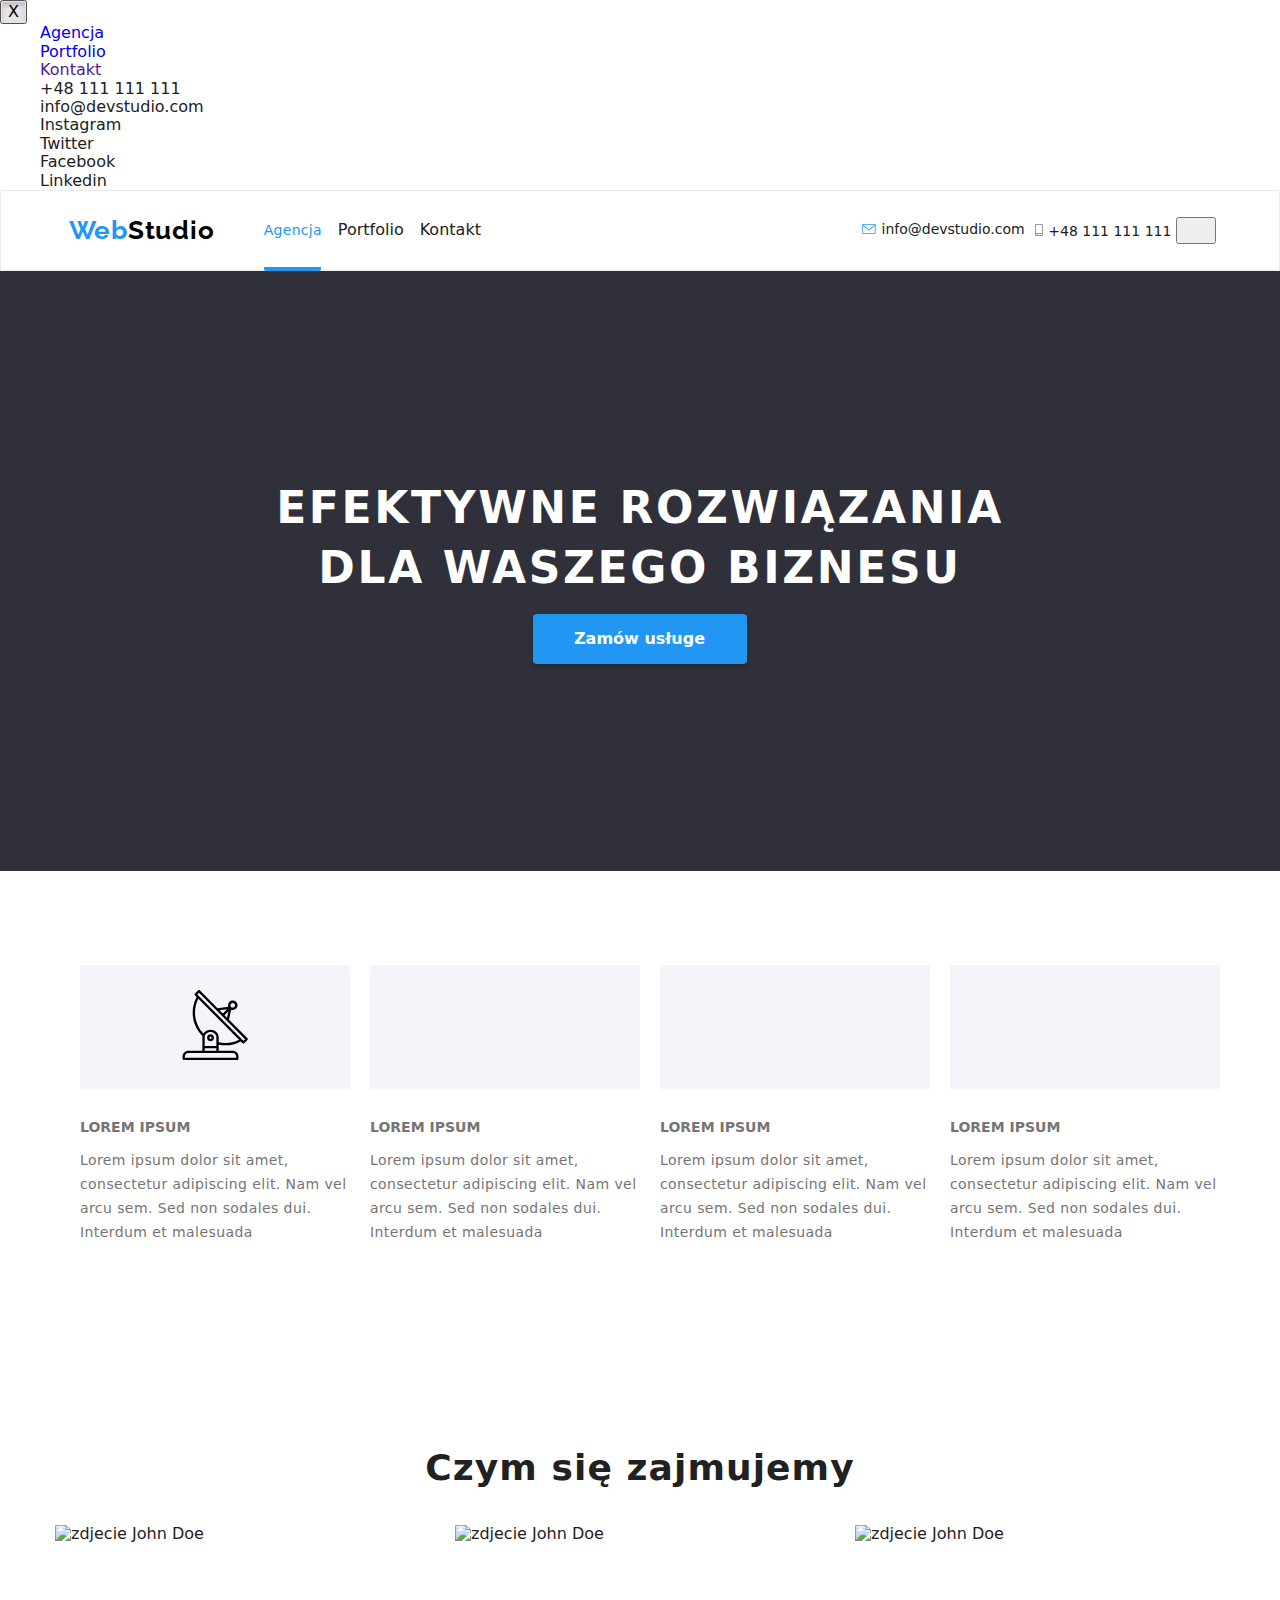
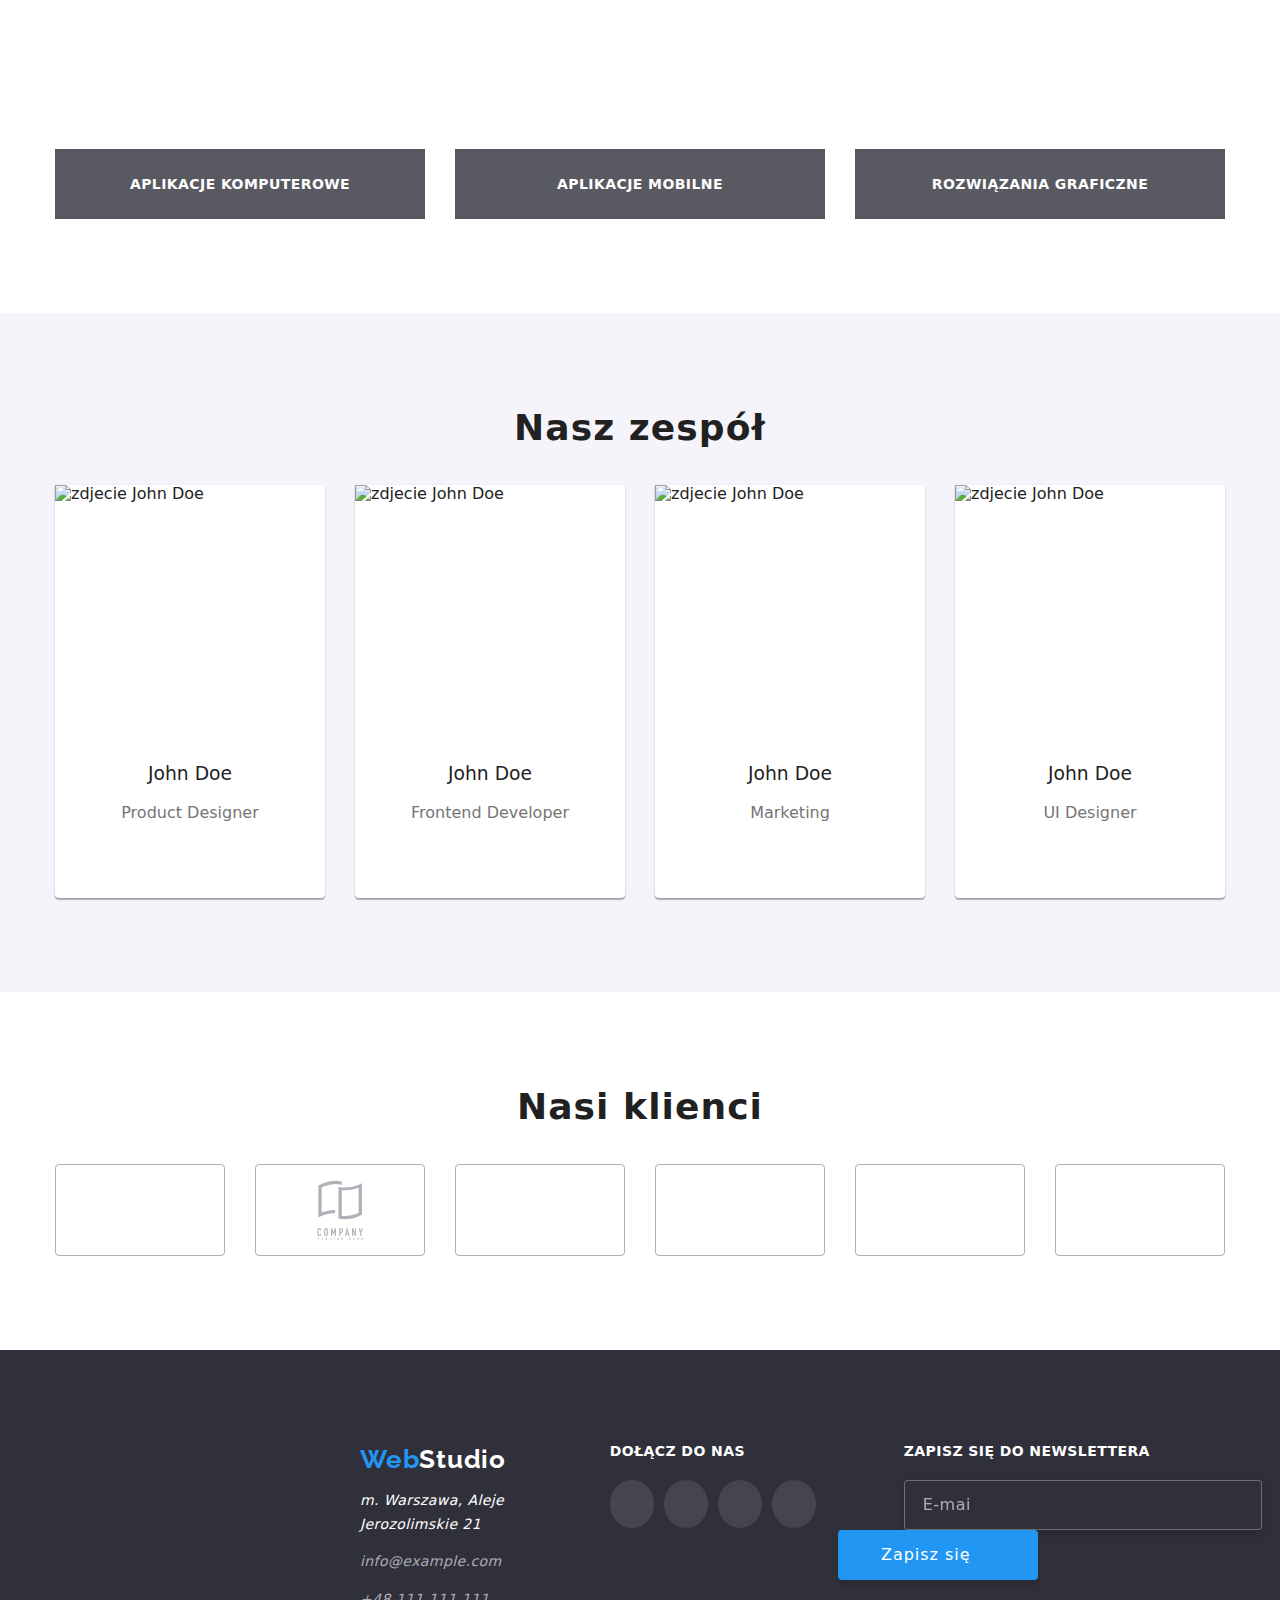
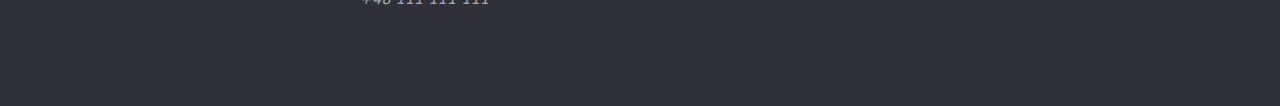
==== commit 1bf80146: "d" ====
--- a/index.html
+++ b/index.html
@@ -10,7 +10,7 @@
       href="https://fonts.googleapis.com/css2?family=Raleway:wght@700&family=Roboto:wght@400;500;700;900&display=swap"
       rel="stylesheet"
     />
-    <link rel="stylesheet" href="./css/styles.css" />
+    <link rel="stylesheet" href="./css/main.css" />
     <link
       rel="stylesheet"
       href="https://cdnjs.cloudflare.com/ajax/libs/modern-normalize/1.1.0/modern-normalize.css"
@@ -21,97 +21,126 @@
     <title>Studio</title>
   </head>
   <body>
+    <div class="js-menu-container">
+      <button type="button" class="js-close-menu">X</button>
+      <ul class="mobile-menu__list">
+        <li class="mobile-menu__item">
+          <a class="mobile-menu__link" href="./index.html">Agencja</a>
+        </li>
+        <li class="mobile-menu__item">
+          <a class="mobile-menu__link" href="./portfolio.html">Portfolio</a>
+        </li>
+        <li class="mobile-menu__item">
+          <a class="mobile-menu__link" href="">Kontakt</a>
+        </li>
+      </ul>
+      <ul class="mobile-menu__item--contact">
+        <li class="mobile-menu__list--contact">+48 111 111 111</li>
+        <li class="mobile-menu__list--contact">info@devstudio.com</li>
+      </ul>
+      <ul class="mobile-menu__item--socials">
+        <li class="mobile-menu__list--socials">Instagram</li>
+        <li class="mobile-menu__list--socials">Twitter</li>
+        <li class="mobile-menu__list--socials">Facebook</li>
+        <li class="mobile-menu__list--socials">Linkedin</li>
+      </ul>
+    </div>
     <header class="header">
-      <div class="container header-page">
-        <a class="header-page__link--blue" href="index.html"
-          >Web<span class="header-page__link">Studio</span></a
+      <div class="header__container">
+        <a class="header__title--blue" href="index.html"
+          >Web<span class="header__title">Studio</span></a
         >
         <nav>
-          <ul class="header-nav">
-            <li>
-              <a class="header-nav__link--active header-nav__link--item" href="index.html">Agencja</a>
-            </li>
-            <li>
-              <a class="header-nav__link" href="portfolio.html">Portfolio</a>
-            </li>
-            <li>
-              <a class="header-nav__link" href="index.html">Kontakt</a>
+          <ul class="header__nav">
+            <li>
+              <a class="header__link--active header__link--item" href="index.html">Agencja</a>
+            </li>
+            <li>
+              <a class="header__link" href="portfolio.html">Portfolio</a>
+            </li>
+            <li>
+              <a class="header__link" href="index.html">Kontakt</a>
             </li>
           </ul>
         </nav>
-        <div class="header-contact">
-          <a class="header-nav__link" href="/info@devstudio.com">
-            <svg class="header-contact__icon--mail">
+        <div class="header__contact">
+          <a class="header__link" href="/info@devstudio.com">
+            <svg class="header__icon--mail">
               <use xlink:href="./images/icons.svg#icon-envelope"></use>
             </svg>
             info@devstudio.com
           </a>
           </div>
-          <div class="header-contact">
-          <a class="header-nav__link" href="/+48111111111">
-            <svg class="header-contact__icon--phone">
+          <div class="header__contact">
+          <a class="header__link" href="/+48111111111">
+            <svg class="header__icon--phone">
               <use xlink:href="./images/icons.svg#icon-smartphone"></use>
             </svg>
             +48 111 111 111
           </a>
         </div>
+        <button class="header__mobile-button js-open-menu">
+          <svg class="header__mobile-svg" width="24" height="16">
+            <use href="./images/menu-mobile.svg#icon-menu"></use>
+          </svg>
+        </button>
       </div>
     </header>
     <main>
-      <section class="section main-header">
-        <h1 class="main-header__title">
+      <section class="main">
+        <h1 class="main__container">
           EFEKTYWNE ROZWIĄZANIA<br />
           DLA WASZEGO BIZNESU
         </h1>
-        <button class="main-header__btn" data-modal-open>Zamów usługe</button>
+        <button class="main__button" data-modal-open>Zamów usługe</button>
       </section>
-      <section class="work-description">
-        <div class="container">
+      <section class="article">
+        <div class="article__container">
           <ul>
             <li>
-              <div class="work-description__item">
-                <svg class="work-description__icon">
+              <div class="article__item">
+                <svg class="article__icon">
                   <use xlink:href="./images/icons.svg#icon-group"></use>
                 </svg>
               </div>
               <h5>LOREM IPSUM</h5>
-              <p class="work-description__text">
+              <p class="article__text">
                 Lorem ipsum dolor sit amet, consectetur adipiscing elit. Nam vel
                 arcu sem. Sed non sodales dui. Interdum et malesuada
               </p>
             </li>
             <li>
-              <div class="work-description__item">
-                <svg class="work-description__icon">
+              <div class="article__item">
+                <svg class="article__icon">
                   <use xlink:href="./images/icons.svg#icon-clock"></use>
                 </svg>
               </div>
               <h5>LOREM IPSUM</h5>
-              <p class="work-description__text">
+              <p class="article__text">
                 Lorem ipsum dolor sit amet, consectetur adipiscing elit. Nam vel
                 arcu sem. Sed non sodales dui. Interdum et malesuada
               </p>
             </li>
             <li>
-              <div class="work-description__item">
-                <svg class="work-description__icon">
+              <div class="article__item">
+                <svg class="article__icon">
                   <use xlink:href="./images/icons.svg#icon-diagram"></use>
                 </svg>
               </div>
               <h5>LOREM IPSUM</h5>
-              <p class="work-description__text">
+              <p class="article__text">
                 Lorem ipsum dolor sit amet, consectetur adipiscing elit. Nam vel
                 arcu sem. Sed non sodales dui. Interdum et malesuada
               </p>
             </li>
             <li>
-              <div class="work-description__item">
-                <svg class="work-description__icon">
+              <div class="article__item">
+                <svg class="article__icon">
                   <use xlink:href="./images/icons.svg#icon-astronaut"></use>
                 </svg>
               </div>
               <h5>LOREM IPSUM</h5>
-              <p class="work-description__text">
+              <p class="article__text">
                 Lorem ipsum dolor sit amet, consectetur adipiscing elit. Nam vel
                 arcu sem. Sed non sodales dui. Interdum et malesuada
               </p>
@@ -119,12 +148,12 @@
           </ul>
         </div>
       </section>
-      <section class="section">
-        <h2 class="work-description__title">Czym się zajmujemy</h2>
-        <div class="container">
-          <div class="work-description__box">
-            <div class="work-description_img">
-          <p class="work-description__name">APLIKACJE KOMPUTEROWE</p>
+      <section class="article">
+        <h2 class="article__title">Czym się zajmujemy</h2>
+        <div class="article__container">
+          <div class="article__box">
+            <div class="article__img">
+          <p class="article__name">APLIKACJE KOMPUTEROWE</p>
         </div>
           <img
             src="./images/photo.jpg"
@@ -133,9 +162,9 @@
             height="294"
           />
         </div>
-        <div class="work-description__box">
-          <div class="work-description_img">
-        <p class="work-description__name">APLIKACJE MOBILNE</p>
+        <div class="article__box">
+          <div class="article__img">
+        <p class="article__name">APLIKACJE MOBILNE</p>
       </div>
           <img
             src="./images/photo2.jpg"
@@ -144,9 +173,9 @@
             height="294"
           />
         </div>
-        <div class="work-description__box">
-          <div class="work-description_img">
-        <p class="work-description__name">ROZWIĄZANIA GRAFICZNE</p>
+        <div class="article__box">
+          <div class="article__img">
+        <p class="article__name">ROZWIĄZANIA GRAFICZNE</p>
       </div>
           <img
             src="./images/photo3.jpg"
@@ -157,11 +186,10 @@
         </div>
         </div>
       </section>
-      <section class="section-team">
-        <h2 class="section-team_title">Nasz zespół</h2>
-        <div class="container">
-          <ul class="section-team__item">
-            <li class="section_team__list">
+      <section class="team">
+        <h2 class="team__container">Nasz zespół</h2>
+          <ul class="team__item">
+            <li class="team__list">
               <figure>
                 <img
                   src="./images/photo4.jpg"
@@ -170,26 +198,26 @@
                   height="260"
                 />
                 <figcaption>
-                  <p class="section-team__name">John Doe</p>
-                  <p class="section-team__position">Product Designer</p>
-                  <div class="section-team__box">
-                    <div class="section-team__svg">
-                    <svg class="section-team__icon" width="20" height="20">
+                  <p class="team__name">John Doe</p>
+                  <p class="team__position">Product Designer</p>
+                  <div class="team__box">
+                    <div class="team__svg">
+                    <svg class="team__icon" width="20" height="20">
                       <use xlink:href="./images/icons.svg#icon-instagram"></use>
                     </svg>
                   </div>
-                  <div class="section-team__svg">
-                    <svg class="section-team__icon" width="20" height="20">
+                  <div class="team__svg">
+                    <svg class="team__icon" width="20" height="20">
                       <use xlink:href="./images/icons.svg#icon-twitter"></use>
                     </svg>
                   </div>
-                  <div class="section-team__svg">
-                    <svg class="section-team__icon" width="20" height="20">
+                  <div class="team__svg">
+                    <svg class="team__icon" width="20" height="20">
                       <use xlink:href="./images/icons.svg#icon-facebook"></use>
                     </svg>
                   </div>
-                  <div class="section-team__svg">
-                    <svg class="section-team__icon" width="20" height="20">
+                  <div class="team__svg">
+                    <svg class="team__icon" width="20" height="20">
                       <use xlink:href="./images/icons.svg#icon-linkedin"></use>
                     </svg>
                   </div>
@@ -197,7 +225,7 @@
                 </figcaption>
               </figure>
             </li>
-            <li class="section_team__list">
+            <li class="team__list">
               <figure>
                 <img
                   src="./images/photo5.jpg"
@@ -206,26 +234,26 @@
                   height="260"
                 />
                 <figcaption>
-                  <p class="section-team__name">John Doe</p>
-                  <p class="section-team__position">Frontend Developer</p>
-                  <div class="section-team__box">
-                    <div class="section-team__svg">
-                    <svg class="section-team__icon" width="20" height="20">
+                  <p class="team__name">John Doe</p>
+                  <p class="team__position">Frontend Developer</p>
+                  <div class="team__box">
+                    <div class="team__svg">
+                    <svg class="team__icon" width="20" height="20">
                       <use xlink:href="./images/icons.svg#icon-instagram"></use>
                     </svg>
                   </div>
-                  <div class="section-team__svg">
-                    <svg class="section-team__icon" width="20" height="20">
+                  <div class="team__svg">
+                    <svg class="team__icon" width="20" height="20">
                       <use xlink:href="./images/icons.svg#icon-twitter"></use>
                     </svg>
                   </div>
-                  <div class="section-team__svg">
-                    <svg class="section-team__icon" width="20" height="20">
+                  <div class="team__svg">
+                    <svg class="team__icon" width="20" height="20">
                       <use xlink:href="./images/icons.svg#icon-facebook"></use>
                     </svg>
                   </div>
-                  <div class="section-team__svg">
-                    <svg class="section-team__icon" width="20" height="20">
+                  <div class="team__svg">
+                    <svg class="team__icon" width="20" height="20">
                       <use xlink:href="./images/icons.svg#icon-linkedin"></use>
                     </svg>
                   </div>
@@ -233,7 +261,7 @@
                 </figcaption>
               </figure>
             </li>
-            <li class="section_team__list">
+            <li class="team__list">
               <figure>
                 <img
                   src="./images/photo6.jpg"
@@ -242,26 +270,26 @@
                   height="260"
                 />
                 <figcaption>
-                  <p class="section-team__name">John Doe</p>
-                  <p class="section-team__position">Marketing</p>
-                  <div class="section-team__box">
-                    <div class="section-team__svg">
-                    <svg class="section-team__icon" width="20" height="20">
+                  <p class="team__name">John Doe</p>
+                  <p class="team__position">Marketing</p>
+                  <div class="team__box">
+                    <div class="team__svg">
+                    <svg class="team__icon" width="20" height="20">
                       <use xlink:href="./images/icons.svg#icon-instagram"></use>
                     </svg>
                   </div>
-                  <div class="section-team__svg">
-                    <svg class="section-team__icon" width="20" height="20">
+                  <div class="team__svg">
+                    <svg class="team__icon" width="20" height="20">
                       <use xlink:href="./images/icons.svg#icon-twitter"></use>
                     </svg>
                   </div>
-                  <div class="section-team__svg">
-                    <svg class="section-team__icon" width="20" height="20">
+                  <div class="team__svg">
+                    <svg class="team__icon" width="20" height="20">
                       <use xlink:href="./images/icons.svg#icon-facebook"></use>
                     </svg>
                   </div>
-                  <div class="section-team__svg">
-                    <svg class="section-team__icon" width="20" height="20">
+                  <div class="team__svg">
+                    <svg class="team__icon" width="20" height="20">
                       <use xlink:href="./images/icons.svg#icon-linkedin"></use>
                     </svg>
                   </div>
@@ -269,7 +297,7 @@
                 </figcaption>
               </figure>
             </li>
-            <li class="section_team__list">
+            <li class="team__list">
               <figure>
                 <img
                   src="./images/photo7.jpg"
@@ -278,26 +306,26 @@
                   height="260"
                 />
                 <figcaption>
-                  <p class="section-team__name">John Doe</p>
-                  <p class="section-team__position">UI Designer</p>
-                  <div class="section-team__box">
-                    <div class="section-team__svg">
-                    <svg class="section-team__icon" width="20" height="20">
+                  <p class="team__name">John Doe</p>
+                  <p class="team__position">UI Designer</p>
+                  <div class="team__box">
+                    <div class="team__svg">
+                    <svg class="team__icon" width="20" height="20">
                       <use xlink:href="./images/icons.svg#icon-instagram"></use>
                     </svg>
                   </div>
-                  <div class="section-team__svg">
-                    <svg class="section-team__icon" width="20" height="20">
+                  <div class="team__svg">
+                    <svg class="team__icon" width="20" height="20">
                       <use xlink:href="./images/icons.svg#icon-twitter"></use>
                     </svg>
                   </div>
-                  <div class="section-team__svg">
-                    <svg class="section-team__icon" width="20" height="20">
+                  <div class="team__svg">
+                    <svg class="team__icon" width="20" height="20">
                       <use xlink:href="./images/icons.svg#icon-facebook"></use>
                     </svg>
                   </div>
-                  <div class="section-team__svg">
-                    <svg class="section-team__icon" width="20" height="20">
+                  <div class="team__svg">
+                    <svg class="team__icon" width="20" height="20">
                       <use xlink:href="./images/icons.svg#icon-linkedin"></use>
                     </svg>
                   </div>
@@ -306,85 +334,84 @@
               </figure>
             </li>
           </ul>
-        </div>
       </section>
-      <section class="section">
-        <h2 class="clients-header">Nasi klienci</h2>
-        <div class="container">
-        <div class="clients-svg">
-          <svg class="clients-svg__icon" width="170" height="92">
+      <section class="clients">
+        <h2 class="clients__container">Nasi klienci</h2>
+        <div class="clients__box">
+        <div class="clients__svg">
+          <svg class="clients__icon" width="170" height="92">
             <use xlink:href="./images/icons.svg#icon-Client-1"></use>
           </svg>
         </div>
-          <div class="clients-svg">
-          <svg class="clients-svg__icon" width="170" height="92">
+          <div class="clients__svg">
+          <svg class="clients__icon" width="170" height="92">
             <use xlink:href="./images/icons.svg#icon-company"></use>
           </svg>
         </div>
-        <div class="clients-svg">
-          <svg class="clients-svg__icon" width="170" height="92">
+        <div class="clients__svg">
+          <svg class="clients__icon" width="170" height="92">
             <use xlink:href="./images/icons.svg#icon-logo"></use>
           </svg>
         </div>
-        <div class="clients-svg">
-          <svg class="clients-svg__icon" width="170" height="92">
+        <div class="clients__svg">
+          <svg class="clients__icon" width="170" height="92">
             <use xlink:href="./images/icons.svg#icon-group-two"></use>
           </svg>
           </div>
-        <div class="clients-svg">
-          <svg class="clients-svg__icon" width="170" height="92">
+        <div class="clients__svg">
+          <svg class="clients__icon" width="170" height="92">
             <use xlink:href="./images/icons.svg#icon-group-three"></use>
           </svg>
         </div>
-        <div class="clients-svg">
-          <svg class="clients-svg__icon" width="170" height="92">
+        <div class="clients__svg">
+          <svg class="clients__icon" width="170" height="92">
             <use xlink:href="./images/icons.svg#icon-object"></use>
           </svg>
         </div>
       </div>
     </main>
 
-    <footer class="section">
+    <footer class="footer">
       <div class="footer__container">
       <div class="footer__logo">
-        <a class="footer__logo-link--blue" href="index.html"
-          >Web<span class="footer__logo-link">Studio</span></a
+        <a class="footer__link--blue" href="index.html"
+          >Web<span class="footer__link">Studio</span></a
         >
         <address>
-          <p class="footer__logo-adress">m. Warszawa, Aleje Jerozolimskie 21</p>
-          <a class="footer__logo-contact" href="/info@example.com">info@example.com</a>
-          <a class="footer__logo-contact" href="/+48111111111">+48 111 111 111</a>
+          <p class="footer__adress">m. Warszawa, Aleje Jerozolimskie 21</p>
+          <a class="footer__contact" href="/info@example.com">info@example.com</a>
+          <a class="footer__contact" href="/+48111111111">+48 111 111 111</a>
         </address>
       </div>
       <div class="footer__social">
       <p> Dołącz do nas</p>
-      <div class="footer__social-list">
-        <div class="footer__social-svg">
-  <svg class="footer__social-icon" width="20" height="20">
+      <div class="footer__list">
+        <div class="footer__svg">
+  <svg class="footer__icon" width="20" height="20">
     <use href="./images/icons.svg#icon-instagram-two"></use>
   </svg>
 </div>
-<div class="footer__social-svg">
-  <svg class="footer__social-icon" width="20" height="20">
+<div class="footer__svg">
+  <svg class="footer__icon" width="20" height="20">
     <use href="./images/icons.svg#icon-twitter-two"></use>
   </svg>
 
 </div>
-<div class="footer__social-svg">
-  <svg class="footer__social-icon" width="20" height="20">
+<div class="footer__svg">
+  <svg class="footer__icon" width="20" height="20">
     <use href="./images/icons.svg#icon-facebook-two"></use>
   </svg>
 
 </div>
-<div class="footer__social-svg">
-  <svg class="footer__social-icon" width="20" height="20">
+<div class="footer__svg">
+  <svg class="footer__icon" width="20" height="20">
     <use href="./images/icons.svg#icon-linkedin-two"></use>
   </svg>
 </div>
 </div>
 </div>
 <form>
-  <label for="sign-up" class="footer__label-sign-up">
+  <label for="sign-up" class="footer__label">
     <p class="footer__sign-up">Zapisz się do newslettera</p>
     <input 
     required
@@ -395,8 +422,8 @@
     class="footer__input"
     />
   </label>
-  <button type="submit" class="footer_btn-sign-up" id="mail-footer">Zapisz się</button>
-  <svg class="footer__svg-sign-up" width="24" height="24">
+  <button type="submit" class="footer_button" id="mail-footer">Zapisz się</button>
+  <svg class="footer__svg--sign-up" width="24" height="24">
     <use href="./images/icons.svg#icon-icon-send"></use>
   </svg>
 </form>
@@ -405,11 +432,11 @@
     <div class="backdrop is-hidden" data-modal>
       <div class="modal">
         <form>
-          <p class="modal__instruction">Zostaw swoje dane w formularzu ponieżej</p>
+          <p class="modal__container">Zostaw swoje dane w formularzu ponieżej</p>
           
           <label class="modal__label" for="name">
-            <p class="modal__label-text">Imie</p>
-            <svg class="modal__label-svg" width="12" height="12">
+            <p class="modal__text">Imie</p>
+            <svg class="modal__svg" width="12" height="12">
               <use href="./images/icons.svg#icon-user"></use>
             </svg>
             <input 
@@ -417,11 +444,11 @@
              type="text" 
              name="name"
              id="name"
-             class="modal__label-input" />
+             class="modal__input" />
           </label>
           <label class="modal__label" for="tel">
-            <p class="modal__label-text">Telefon</p>
-            <svg class="modal__label-svg" width="13" height="13">
+            <p class="modal__text">Telefon</p>
+            <svg class="modal__svg" width="13" height="13">
               <use href="./images/icons.svg#icon-phone"></use>
             </svg>
             <input 
@@ -429,12 +456,12 @@
              type="tel" 
              name="tel"
              id="tel"
-             class="modal__label-input" 
+             class="modal__input" 
              />
           </label>
           <label class="modal__label" for="mail"> 
-            <p class="modal__label-text">E-mail</p>
-            <svg class="modal__label-svg" width="15" height="12">
+            <p class="modal__text">E-mail</p>
+            <svg class="modal__svg" width="15" height="12">
               <use href="./images/icons.svg#icon-post"></use>
             </svg>
             <input 
@@ -442,34 +469,34 @@
              type="email"
              name="email" 
              id="mail"
-             class="modal__label-input" 
+             class="modal__input" 
             />
           </label>
           <label class="modal__label" for="com">
-            <p class="modal__label-text">Komentarz</p>
+            <p class="modal__text">Komentarz</p>
              <textarea 
              required
              type="checkbox"
              name="com" 
              id="com"
-             class="modal__label-textarea" 
+             class="modal__textarea" 
              placeholder="Wprowadź tekst"
             ></textarea>
-            <div class="modal__label-check">
+            <div class="modal__check">
               <input
               type="checkbox"
               name="statute"
               value="accept"
               id="check"
-              class="modal__label-input-check hidden"
+              class="modal__input--check hidden"
               />           
               <label for="check">Oświadczam iż akceptuje <a href="#">Regulamin</a>
               i <a href="#">Politykę Prywatności</a></label>
             </div>
           </label>
-          <div class="modal__button"><button type="submit"><p class="text-btn">Wyślij</p></button></div>
+          <div class="modal__button"><button type="submit">Wyślij</button></div>
         </form>
-        <button type="button" class="modal__close-btn" data-modal-close>X</button>
+        <button type="button" class="modal__button--close" data-modal-close>X</button>
       </div>
     </div>
     <script src="./js/modal.js"></script>
--- a/css/main.css
+++ b/css/main.css
@@ -0,0 +1,1049 @@
+* {
+  -webkit-box-sizing: border-box;
+  box-sizing: border-box;
+  margin: 0 auto;
+}
+
+body {
+  font-family: "Roboto", sans-serif;
+  color: #212121;
+  background: #ffffff;
+}
+
+ul {
+  list-style: none;
+}
+
+a {
+  text-decoration: none;
+}
+
+img {
+  display: block;
+}
+
+button {
+  cursor: pointer;
+}
+button:active {
+  color: #2196f3;
+}
+button:hover,
+button:focus {
+  -webkit-box-shadow: inset 0px 4px 4px rgba(0, 0, 0, 0.15);
+  box-shadow: inset 0px 4px 4px rgba(0, 0, 0, 0.15);
+}
+
+.container,
+.portfolio,
+.clients__box,
+.article__container,
+.header__container {
+  width: 1200px;
+  display: -webkit-box;
+  display: -ms-flexbox;
+  display: flex;
+  margin: 0 auto;
+  -webkit-box-pack: center;
+  -ms-flex-pack: center;
+  justify-content: center;
+}
+
+.section,
+.footer,
+.clients,
+.main {
+  padding-top: 94px;
+  padding-bottom: 94px;
+}
+
+.container,
+.portfolio,
+.clients__box,
+.article__container,
+.header__container {
+  width: 1200px;
+  display: -webkit-box;
+  display: -ms-flexbox;
+  display: flex;
+  margin: 0 auto;
+  -webkit-box-pack: center;
+  -ms-flex-pack: center;
+  justify-content: center;
+}
+
+.section,
+.footer,
+.clients,
+.main {
+  padding-top: 94px;
+  padding-bottom: 94px;
+}
+
+.header {
+  display: -webkit-box;
+  display: -ms-flexbox;
+  display: flex;
+  -webkit-box-pack: justify;
+  -ms-flex-pack: justify;
+  justify-content: space-between;
+  border: 1px solid #ececec;
+}
+
+.header__container {
+  padding: 24px;
+  -webkit-box-pack: center;
+  -ms-flex-pack: center;
+  justify-content: center;
+  -webkit-box-align: center;
+  -ms-flex-align: center;
+  align-items: center;
+}
+
+.header__title {
+  font-family: "Raleway";
+  font-style: normal;
+  font-weight: 700;
+  font-size: 26px;
+  line-height: 1.19;
+  color: #000000;
+  letter-spacing: 0.03em;
+}
+.header__title--blue {
+  font-family: "Raleway", sans-serif;
+  font-style: normal;
+  font-weight: 700;
+  font-size: 26px;
+  line-height: 1.19;
+  color: #2196f3;
+  letter-spacing: 0.03em;
+}
+
+.header__link--active:hover,
+.header__link--active:focus,
+.header__link--active:active {
+  color: #2196f3;
+}
+
+.header__link--item::after {
+  content: "";
+  position: absolute;
+  display: block;
+  border-radius: 2px;
+  border-bottom: 4px solid #2196f3;
+  width: 57px;
+  padding-top: 27px;
+}
+
+.header__nav {
+  display: -webkit-box;
+  display: -ms-flexbox;
+  display: flex;
+  gap: 16px;
+  margin-left: auto;
+  margin-right: 371px;
+}
+
+.header__link {
+  text-decoration: none;
+  color: #212121;
+}
+.header__link--active {
+  font-weight: 500;
+  font-size: 14px;
+  line-height: 1.14;
+  letter-spacing: 0.02em;
+  color: #2196f3;
+  position: relative;
+}
+.header__link--item::after {
+  content: "";
+  position: absolute;
+  display: block;
+  border-radius: 2px;
+  border-bottom: 4px solid #2196f3;
+  width: 57px;
+  padding-top: 27px;
+}
+
+.header__link:hover,
+.header__link:focus {
+  color: #2196f3;
+}
+
+.header__link:hover svg,
+.header__link:hover svg {
+  fill: #2196f3;
+}
+
+.header__contact {
+  font-weight: 500;
+  font-size: 14px;
+  line-height: 1.14;
+  margin: 0 auto;
+}
+.header__contact:last-child {
+  margin-left: 50px;
+}
+
+.header__icon--mail {
+  width: 16px;
+  height: 12px;
+  padding-top: 2px;
+}
+
+.header__icon--phone {
+  width: 10px;
+  height: 16px;
+  padding-top: 4px;
+}
+
+.header__page .header__link .header__link--active {
+  display: block;
+}
+.main {
+  text-align: center;
+  background: #2f303a;
+  height: 600px;
+  display: -webkit-box;
+  display: -ms-flexbox;
+  display: flex;
+  -webkit-box-pack: center;
+  -ms-flex-pack: center;
+  justify-content: center;
+  -webkit-box-align: center;
+  -ms-flex-align: center;
+  align-items: center;
+  -webkit-box-orient: vertical;
+  -webkit-box-direction: normal;
+  -ms-flex-direction: column;
+  flex-direction: column;
+  background-image: -webkit-gradient(
+      linear,
+      left bottom,
+      left top,
+      from(rgba(47, 48, 58, 0.4)),
+      to(rgba(47, 48, 58, 0.4))
+    ),
+    url("../images/team.jpg");
+  background-image: linear-gradient(
+      0deg,
+      rgba(47, 48, 58, 0.4) 0%,
+      rgba(47, 48, 58, 0.4) 100%
+    ),
+    url("../images/team.jpg");
+  background-size: cover;
+  background-repeat: no-repeat;
+}
+
+.main__container {
+  text-align: center;
+  margin: 0 auto;
+  font-weight: 900;
+  font-size: 44px;
+  line-height: 1.36;
+  color: #ffffff;
+  letter-spacing: 0.06em;
+  text-transform: uppercase;
+}
+
+.main__button {
+  font-weight: 700;
+  font-size: 16px;
+  line-height: 1.87;
+  cursor: pointer;
+  color: #ffffff;
+  padding: 10px 42px 10px 41px;
+  background: #2196f3;
+  -webkit-box-shadow: 0px 4px 4px rgba(0, 0, 0, 0.15);
+  box-shadow: 0px 4px 4px rgba(0, 0, 0, 0.15);
+  border: none;
+  border-radius: 4px;
+  -webkit-margin-before: 1em;
+  margin-block-start: 1em;
+}
+
+.article {
+  padding-top: 94px;
+  padding-bottom: 94px;
+}
+.article ul {
+  display: -webkit-box;
+  display: -ms-flexbox;
+  display: flex;
+}
+.article h5 {
+  color: #757575;
+  text-align: left;
+  font-size: 14px;
+}
+.article p {
+  text-align: left;
+}
+
+.article__item {
+  background-color: rgb(245, 244, 250);
+  display: inline-block;
+  padding: 25px 100px 25px 100px;
+  margin-bottom: 30px;
+}
+
+.article__text {
+  font-size: 14px;
+  line-height: 1.71;
+  color: #757575;
+  text-align: left;
+  letter-spacing: 0.03em;
+  display: block;
+  -webkit-margin-before: 1em;
+  margin-block-start: 1em;
+  -webkit-margin-after: 1em;
+  margin-block-end: 1em;
+  -webkit-margin-start: 0px;
+  margin-inline-start: 0px;
+  -webkit-margin-end: 0px;
+  margin-inline-end: 0px;
+}
+
+.article__title {
+  font-weight: 700;
+  font-size: 36px;
+  line-height: 1.16;
+  text-align: center;
+  letter-spacing: 0.03em;
+  color: var(--hotblack);
+  -webkit-margin-after: 1em;
+  margin-block-end: 1em;
+}
+
+.article__box,
+.article__name {
+  position: relative;
+}
+
+.article__img {
+  position: absolute;
+  width: 370px;
+  height: 70px;
+  background: rgba(47, 48, 58, 0.8);
+  bottom: 0;
+  display: -webkit-box;
+  display: -ms-flexbox;
+  display: flex;
+  -webkit-box-pack: center;
+  -ms-flex-pack: center;
+  justify-content: center;
+}
+
+.article__name {
+  position: absolute;
+  font-weight: 700;
+  font-size: 14px;
+  line-height: 16px;
+  text-align: center;
+  letter-spacing: 0.03em;
+  text-transform: uppercase;
+  color: #ffffff;
+  bottom: 0;
+  padding: 27px;
+}
+
+.article__icon {
+  width: 70px;
+  height: 70px;
+}
+.article__icon:hover svg .article__icon:after svg {
+  fill: #2196f3;
+}
+
+.team {
+  background: #f5f4fa;
+  padding-top: 94px;
+  padding-bottom: 94px;
+}
+
+.team__container {
+  text-align: center;
+  font-weight: 700;
+  font-size: 36px;
+  line-height: 1.16;
+  text-align: center;
+  letter-spacing: 0.03em;
+  color: #212121;
+  -webkit-margin-after: 1em;
+  margin-block-end: 1em;
+}
+
+.team__item {
+  display: -webkit-box;
+  display: -ms-flexbox;
+  display: flex;
+  -webkit-box-pack: center;
+  -ms-flex-pack: center;
+  justify-content: center;
+  margin: 0 auto;
+  width: 1200px;
+  padding: 0;
+}
+
+.team__list {
+  -webkit-box-shadow: 0px 1px 3px rgba(0, 0, 0, 0.12),
+    0px 1px 1px rgba(0, 0, 0, 0.14), 0px 2px 1px rgba(0, 0, 0, 0.2);
+  box-shadow: 0px 1px 3px rgba(0, 0, 0, 0.12), 0px 1px 1px rgba(0, 0, 0, 0.14),
+    0px 2px 1px rgba(0, 0, 0, 0.2);
+  border-radius: 0px 0px 4px 4px;
+  padding: 0px;
+  background: #ffffff;
+}
+
+.team__name {
+  font-weight: 500;
+  text-align: center;
+  font-size: 1.17em;
+  -webkit-margin-before: 1em;
+  margin-block-start: 1em;
+  -webkit-margin-after: 1em;
+  margin-block-end: 1em;
+}
+
+.team__position {
+  color: #757575;
+  text-align: center;
+  -webkit-margin-after: 1em;
+  margin-block-end: 1em;
+}
+
+.team__box {
+  display: -webkit-box;
+  display: -ms-flexbox;
+  display: flex;
+  padding-left: 32px;
+  padding-right: 32px;
+  -webkit-box-pack: justify;
+  -ms-flex-pack: justify;
+  justify-content: space-between;
+  margin-top: 16px;
+  margin-bottom: 1em;
+}
+
+.team__svg {
+  width: 44px;
+  height: 44px;
+  display: -webkit-box;
+  display: -ms-flexbox;
+  display: flex;
+  -webkit-box-align: center;
+  -ms-flex-align: center;
+  align-items: center;
+  -webkit-box-pack: center;
+  -ms-flex-pack: center;
+  justify-content: center;
+}
+
+.team__icon {
+  fill: #afb1b8;
+}
+
+.team__svg:hover svg,
+.team__svg:focus svg {
+  fill: #ffffff;
+}
+
+.team__svg:hover,
+.team__svg:hover {
+  background-color: #2196f3;
+  border-radius: 50%;
+  cursor: pointer;
+  color: #ffffff;
+}
+
+.clients__container {
+  font-weight: 700;
+  font-size: 36px;
+  line-height: 1.16;
+  text-align: center;
+  letter-spacing: 0.03em;
+  color: #212121;
+  -webkit-margin-after: 1em;
+  margin-block-end: 1em;
+}
+
+.clients__svg {
+  display: -webkit-box;
+  display: -ms-flexbox;
+  display: flex;
+  -webkit-box-pack: center;
+  -ms-flex-pack: center;
+  justify-content: center;
+  width: 170px;
+  height: 92px;
+  left: 215px;
+  top: 2493px;
+  border: 1px solid #afb1b8;
+  border-radius: 4px;
+  -webkit-box-align: center;
+  -ms-flex-align: center;
+  align-items: center;
+}
+
+.clients__svg:hover svg,
+.clients__svg:hover svg {
+  fill: #2196f3;
+}
+
+.clients__svg:hover,
+.clients__svg:after {
+  cursor: pointer;
+  border: 1px solid #2196f3;
+}
+
+.clients__icon {
+  width: 106px;
+  height: 60px;
+  fill: #afb1b8;
+}
+
+.footer {
+  background: #2f303a;
+}
+
+.footer__container {
+  display: -webkit-inline-box;
+  display: -ms-inline-flexbox;
+  display: inline-flex;
+  -webkit-box-pack: center;
+  -ms-flex-pack: center;
+  justify-content: center;
+  padding-left: 360px;
+}
+
+.footer__logo {
+  padding-right: 70px;
+}
+
+.footer__link--blue {
+  font-family: "Raleway", sans-serif;
+  font-style: normal;
+  font-weight: 700;
+  font-size: 26px;
+  line-height: 1.19;
+  color: #2196f3;
+  letter-spacing: 0.03em;
+}
+
+.footer__link {
+  font-weight: 700;
+  font-size: 26px;
+  line-height: 1.19;
+  color: #ffffff;
+}
+
+.footer__adress {
+  font-size: 14px;
+  line-height: 1.71;
+  color: #ffffff;
+  -webkit-margin-after: 1em;
+  margin-block-end: 1em;
+  -webkit-margin-before: 1em;
+  margin-block-start: 1em;
+  letter-spacing: 0.03em;
+}
+
+.footer__contact {
+  font-size: 14px;
+  line-height: 1.71;
+  color: rgba(255, 255, 255, 0.6);
+  -webkit-margin-before: 1em;
+  margin-block-start: 1em;
+  display: block;
+  letter-spacing: 0.03em;
+}
+.footer__contact:hover .footer__contact:focus {
+  color: #2196f3;
+}
+
+.footer__social {
+  font-weight: 700;
+  font-size: 14px;
+  line-height: 1.14;
+  letter-spacing: 0.03em;
+  text-transform: uppercase;
+  color: #ffffff;
+}
+.footer__social p {
+  margin-bottom: 20px;
+}
+
+.footer__list {
+  display: -webkit-box;
+  display: -ms-flexbox;
+  display: flex;
+}
+
+.footer__svg {
+  padding: 12px;
+  border-radius: 50%;
+  margin-right: 10px;
+  background: rgba(255, 255, 255, 0.1);
+}
+
+.footer__icon {
+  fill: #ffffff;
+}
+
+.footer__svg:hover,
+.footer__svg:focus {
+  cursor: pointer;
+  background-color: #2196f3;
+}
+
+.footer__label input {
+  width: 358px;
+  height: 50px;
+  border: 1px solid rgba(255, 255, 255, 0.3);
+  -webkit-filter: drop-shadow(0px 4px 4px rgba(0, 0, 0, 0.15));
+  filter: drop-shadow(0px 4px 4px rgba(0, 0, 0, 0.15));
+  border-radius: 4px;
+  background: #2f303a;
+  margin-left: 78px;
+}
+
+.footer__sign-up {
+  display: -webkit-box;
+  display: -ms-flexbox;
+  display: flex;
+  font-weight: 700;
+  font-size: 14px;
+  line-height: 1.14;
+  letter-spacing: 0.03em;
+  text-transform: uppercase;
+  color: #ffffff;
+  margin-bottom: 20px;
+  margin-left: 78px;
+}
+
+.footer__input::-webkit-input-placeholder {
+  padding-left: 16px;
+  font-weight: 400;
+  font-size: 16px;
+  line-height: 20px;
+  letter-spacing: 0.03em;
+  color: rgba(255, 255, 255, 0.6);
+  width: 47px;
+  height: 20px;
+}
+
+.footer__input::-moz-placeholder {
+  padding-left: 16px;
+  font-weight: 400;
+  font-size: 16px;
+  line-height: 20px;
+  letter-spacing: 0.03em;
+  color: rgba(255, 255, 255, 0.6);
+  width: 47px;
+  height: 20px;
+}
+
+.footer__input:-ms-input-placeholder {
+  padding-left: 16px;
+  font-weight: 400;
+  font-size: 16px;
+  line-height: 20px;
+  letter-spacing: 0.03em;
+  color: rgba(255, 255, 255, 0.6);
+  width: 47px;
+  height: 20px;
+}
+
+.footer__input::-ms-input-placeholder {
+  padding-left: 16px;
+  font-weight: 400;
+  font-size: 16px;
+  line-height: 20px;
+  letter-spacing: 0.03em;
+  color: rgba(255, 255, 255, 0.6);
+  width: 47px;
+  height: 20px;
+}
+
+.footer__input::placeholder {
+  padding-left: 16px;
+  font-weight: 400;
+  font-size: 16px;
+  line-height: 20px;
+  letter-spacing: 0.03em;
+  color: rgba(255, 255, 255, 0.6);
+  width: 47px;
+  height: 20px;
+}
+
+.footer_button {
+  width: 200px;
+  height: 50px;
+  background: #2196f3;
+  -webkit-box-shadow: 0px 4px 4px rgba(0, 0, 0, 0.15);
+  box-shadow: 0px 4px 4px rgba(0, 0, 0, 0.15);
+  border-radius: 4px;
+  border-style: none;
+  font-size: 16px;
+  line-height: 30px;
+  letter-spacing: 0.06em;
+  color: #ffffff;
+  position: relative;
+  margin-left: 12px;
+  padding-right: 30px;
+}
+
+.footer__svg--sign-up {
+  position: relative;
+  fill: #ffffff;
+  right: 60px;
+  top: 8px;
+}
+
+.portfolio__list {
+  padding-right: 8px;
+  display: -webkit-box;
+  display: -ms-flexbox;
+  display: flex;
+  padding-top: 100px;
+  padding-bottom: 56px;
+  font: inherit;
+}
+.portfolio__button {
+  font: inherit;
+  font-weight: 500;
+  font-size: 16px;
+  line-height: 1.62;
+  letter-spacing: 0.03em;
+  border-radius: 4px;
+  border: none;
+  padding: 6px 22px 6px 22px;
+  color: #212121;
+}
+
+.portfolio__container {
+  display: -webkit-box;
+  display: -ms-flexbox;
+  display: flex;
+}
+
+.portfolio__button:hover,
+.portfolio__button:after {
+  -webkit-box-shadow: 0px 3px 1px rgba(0, 0, 0, 0.1),
+    0px 1px 2px rgba(0, 0, 0, 0.08), 0px 2px 2px rgba(0, 0, 0, 0.12);
+  box-shadow: 0px 3px 1px rgba(0, 0, 0, 0.1), 0px 1px 2px rgba(0, 0, 0, 0.08),
+    0px 2px 2px rgba(0, 0, 0, 0.12);
+  background: #2196f3;
+  color: #ffffff;
+}
+
+.offer ul {
+  margin: 0 auto;
+  width: 1200px;
+  padding-bottom: 94px;
+}
+
+.offer__container {
+  -webkit-box-pack: center;
+  -ms-flex-pack: center;
+  justify-content: center;
+  -ms-flex-wrap: wrap;
+  flex-wrap: wrap;
+  gap: 30px;
+  display: -webkit-box;
+  display: -ms-flexbox;
+  display: flex;
+  padding: 0;
+}
+
+.offer__item {
+  border: 1px solid #eeeeee;
+  -webkit-transition: -webkit-box-shadow 250ms cubic-bezier(0.4, 0, 0.2, 1);
+  transition: -webkit-box-shadow 250ms cubic-bezier(0.4, 0, 0.2, 1);
+  transition: box-shadow 250ms cubic-bezier(0.4, 0, 0.2, 1);
+  transition: box-shadow 250ms cubic-bezier(0.4, 0, 0.2, 1),
+    -webkit-box-shadow 250ms cubic-bezier(0.4, 0, 0.2, 1);
+}
+
+.offer__item:after,
+.offer__item:hover {
+  -webkit-box-shadow: 0px 1px 1px rgba(0, 0, 0, 0.12),
+    0px 4px 4px rgba(0, 0, 0, 0.06), 1px 4px 6px rgba(0, 0, 0, 0.16);
+  box-shadow: 0px 1px 1px rgba(0, 0, 0, 0.12), 0px 4px 4px rgba(0, 0, 0, 0.06),
+    1px 4px 6px rgba(0, 0, 0, 0.16);
+  cursor: pointer;
+}
+
+.offer__animation {
+  position: relative;
+  overflow: hidden;
+}
+
+.offer__item:hover .offer__info {
+  -webkit-transform: translatey(0);
+  transform: translatey(0);
+}
+
+.offer__info {
+  position: absolute;
+  top: 0;
+  left: 0;
+  width: 100%;
+  height: 100%;
+  padding: 49px 45px 49px 24px;
+  background-color: rgba(33, 150, 243, 0.9);
+  color: #ffffff;
+  font-weight: 400;
+  font-size: 18px;
+  line-height: 1.55;
+  letter-spacing: 0.03em;
+  -webkit-transform: translatey(100%);
+  transform: translatey(100%);
+  -webkit-transition: -webkit-transform 250ms cubic-bezier(0.4, 0, 0.2, 1);
+  transition: -webkit-transform 250ms cubic-bezier(0.4, 0, 0.2, 1);
+  transition: transform 250ms cubic-bezier(0.4, 0, 0.2, 1);
+  transition: transform 250ms cubic-bezier(0.4, 0, 0.2, 1),
+    -webkit-transform 250ms cubic-bezier(0.4, 0, 0.2, 1);
+}
+
+.offer__header {
+  font-weight: 700;
+  font-size: 18px;
+  line-height: 2;
+  text-align: left;
+  margin-left: 24px;
+  letter-spacing: 0.06em;
+  -webkit-margin-before: 1em;
+  margin-block-start: 1em;
+}
+.offer__description {
+  font-size: 16px;
+  line-height: 1.87;
+  color: #757575;
+  text-align: left;
+  margin-left: 24px;
+  letter-spacing: 0.03em;
+  -webkit-margin-after: 1em;
+  margin-block-end: 1em;
+}
+
+.backdrop {
+  position: fixed;
+  left: 0;
+  top: 0;
+  width: 100%;
+  height: 100%;
+  background-color: rgba(0, 0, 0, 0.1);
+  opacity: 1;
+  -webkit-transition: opacity 250ms cubic-bezier(0.4, 0, 0.2, 1);
+  transition: opacity 250ms cubic-bezier(0.4, 0, 0.2, 1);
+}
+
+.modal {
+  position: absolute;
+  top: 50%;
+  left: 50%;
+  -webkit-transform: translate(-50%, -50%);
+  transform: translate(-50%, -50%);
+  width: 520px;
+  min-height: 581px;
+  background-color: #ffffff;
+}
+.modal__button--close {
+  position: absolute;
+  top: 0px;
+  right: 0px;
+  width: 30px;
+  height: 30px;
+  background-color: #ffffff;
+  border: 1px solid rgba(0, 0, 0, 0.1);
+  border-radius: 50%;
+  cursor: pointer;
+}
+
+.is-hidden {
+  opacity: 0;
+  visibility: hidden;
+  pointer-events: none;
+}
+
+.modal__label {
+  position: relative;
+  display: block;
+  margin-bottom: 4px;
+  color: var(--lightgray);
+  letter-spacing: 0.01em;
+  font-size: 12px;
+  line-height: 1.17;
+  -webkit-transition: 250ms cubic-bezier(0.4, 0, 0.2, 1);
+  transition: 250ms cubic-bezier(0.4, 0, 0.2, 1);
+  outline: none;
+}
+.modal__label:focus-within {
+  fill: #2196f3;
+}
+
+.modal__input {
+  display: block;
+  width: 448px;
+  height: 40px;
+  margin-bottom: 10px;
+  border: 1px solid rgba(33, 33, 33, 0.2);
+  border-radius: 4px;
+  margin-left: 40px;
+  -webkit-transition: 250ms cubic-bezier(0.4, 0, 0.2, 1);
+  transition: 250ms cubic-bezier(0.4, 0, 0.2, 1);
+  outline: none;
+  margin-top: 4px;
+  padding-left: 30px;
+}
+.modal__svg {
+  position: absolute;
+  top: 32px;
+  left: 50px;
+}
+.modal__textarea {
+  display: block;
+  width: 448px;
+  height: 120px;
+  resize: none;
+  border: 1px solid rgba(33, 33, 33, 0.2);
+  border-radius: 4px;
+  margin-left: 40px;
+  margin-top: 4px;
+  outline: none;
+}
+.modal__textarea::-webkit-input-placeholder {
+  font-weight: 400;
+  font-size: 12px;
+  line-height: 1.17;
+  letter-spacing: 0.01em;
+  color: rgba(117, 117, 117, 0.5);
+  padding-left: 16px;
+  padding-top: 12px;
+}
+.modal__textarea::-moz-placeholder {
+  font-weight: 400;
+  font-size: 12px;
+  line-height: 1.17;
+  letter-spacing: 0.01em;
+  color: rgba(117, 117, 117, 0.5);
+  padding-left: 16px;
+  padding-top: 12px;
+}
+.modal__textarea:-ms-input-placeholder {
+  font-weight: 400;
+  font-size: 12px;
+  line-height: 1.17;
+  letter-spacing: 0.01em;
+  color: rgba(117, 117, 117, 0.5);
+  padding-left: 16px;
+  padding-top: 12px;
+}
+.modal__textarea::-ms-input-placeholder {
+  font-weight: 400;
+  font-size: 12px;
+  line-height: 1.17;
+  letter-spacing: 0.01em;
+  color: rgba(117, 117, 117, 0.5);
+  padding-left: 16px;
+  padding-top: 12px;
+}
+.modal__textarea::placeholder {
+  font-weight: 400;
+  font-size: 12px;
+  line-height: 1.17;
+  letter-spacing: 0.01em;
+  color: rgba(117, 117, 117, 0.5);
+  padding-left: 16px;
+  padding-top: 12px;
+}
+.modal__textarea:focus {
+  border: 1px solid #2196f3;
+}
+.modal__text {
+  margin-left: 40px;
+  font-weight: 400;
+  font-size: 12px;
+  line-height: 1.16;
+  letter-spacing: 0.01em;
+  color: #757575;
+}
+.modal__check label {
+  font-weight: 400;
+  font-size: 14px;
+  line-height: 1.71;
+  letter-spacing: 0.03em;
+  color: #757575;
+}
+.modal__check input {
+  margin-right: 9px;
+  cursor: pointer;
+  margin-left: 57px;
+  margin-top: 20px;
+}
+.modal__check a {
+  color: #2196f3;
+}
+.modal__check a:hover .modal_-check a:focus {
+  text-decoration: underline;
+  -webkit-transition: 250ms cubic-bezier(0.4, 0, 0.2, 1);
+  transition: 250ms cubic-bezier(0.4, 0, 0.2, 1);
+}
+.modal__input--check {
+  display: -webkit-inline-box;
+  display: -ms-inline-flexbox;
+  display: inline-flex;
+  width: 16px;
+  height: 15px;
+  border: solid black 1px;
+  -webkit-transition: 250ms cubic-bezier(0.4, 0, 0.2, 1);
+  transition: 250ms cubic-bezier(0.4, 0, 0.2, 1);
+}
+.modal__input--check:checked {
+  background-color: #2196f3;
+  background-image: url(./images/check3.svg);
+  background-size: contain;
+  background-repeat: no-repeat;
+  background-position: center;
+  border: none;
+  border-radius: 2px;
+}
+
+.modal__container {
+  font-weight: 700;
+  font-size: 20px;
+  line-height: 1.15;
+  text-align: center;
+  letter-spacing: 0.03em;
+  padding-top: 20px;
+  padding-bottom: 40px;
+  color: #212121;
+  width: 448px;
+  height: 23px;
+}
+
+.modal__button button {
+  margin-left: 164px;
+  width: 200px;
+  height: 50px;
+  background: #2196f3;
+  border-radius: 4px;
+  border-style: none;
+  color: #ffffff;
+  font-size: 16px;
+  line-height: 1.87;
+  letter-spacing: 0.06em;
+  margin-top: 30px;
+}
+.modal__button button:hover .modal__button button:focus {
+  -webkit-transition: 250ms cubic-bezier(0.4, 0, 0.2, 1);
+  transition: 250ms cubic-bezier(0.4, 0, 0.2, 1);
+  -webkit-box-shadow: 0px 4px 4px rgba(0, 0, 0, 0.15);
+  box-shadow: 0px 4px 4px rgba(0, 0, 0, 0.15);
+}
+
+input:focus {
+  border: 1px solid #2196f3;
+} /*# sourceMappingURL=main.css.map */
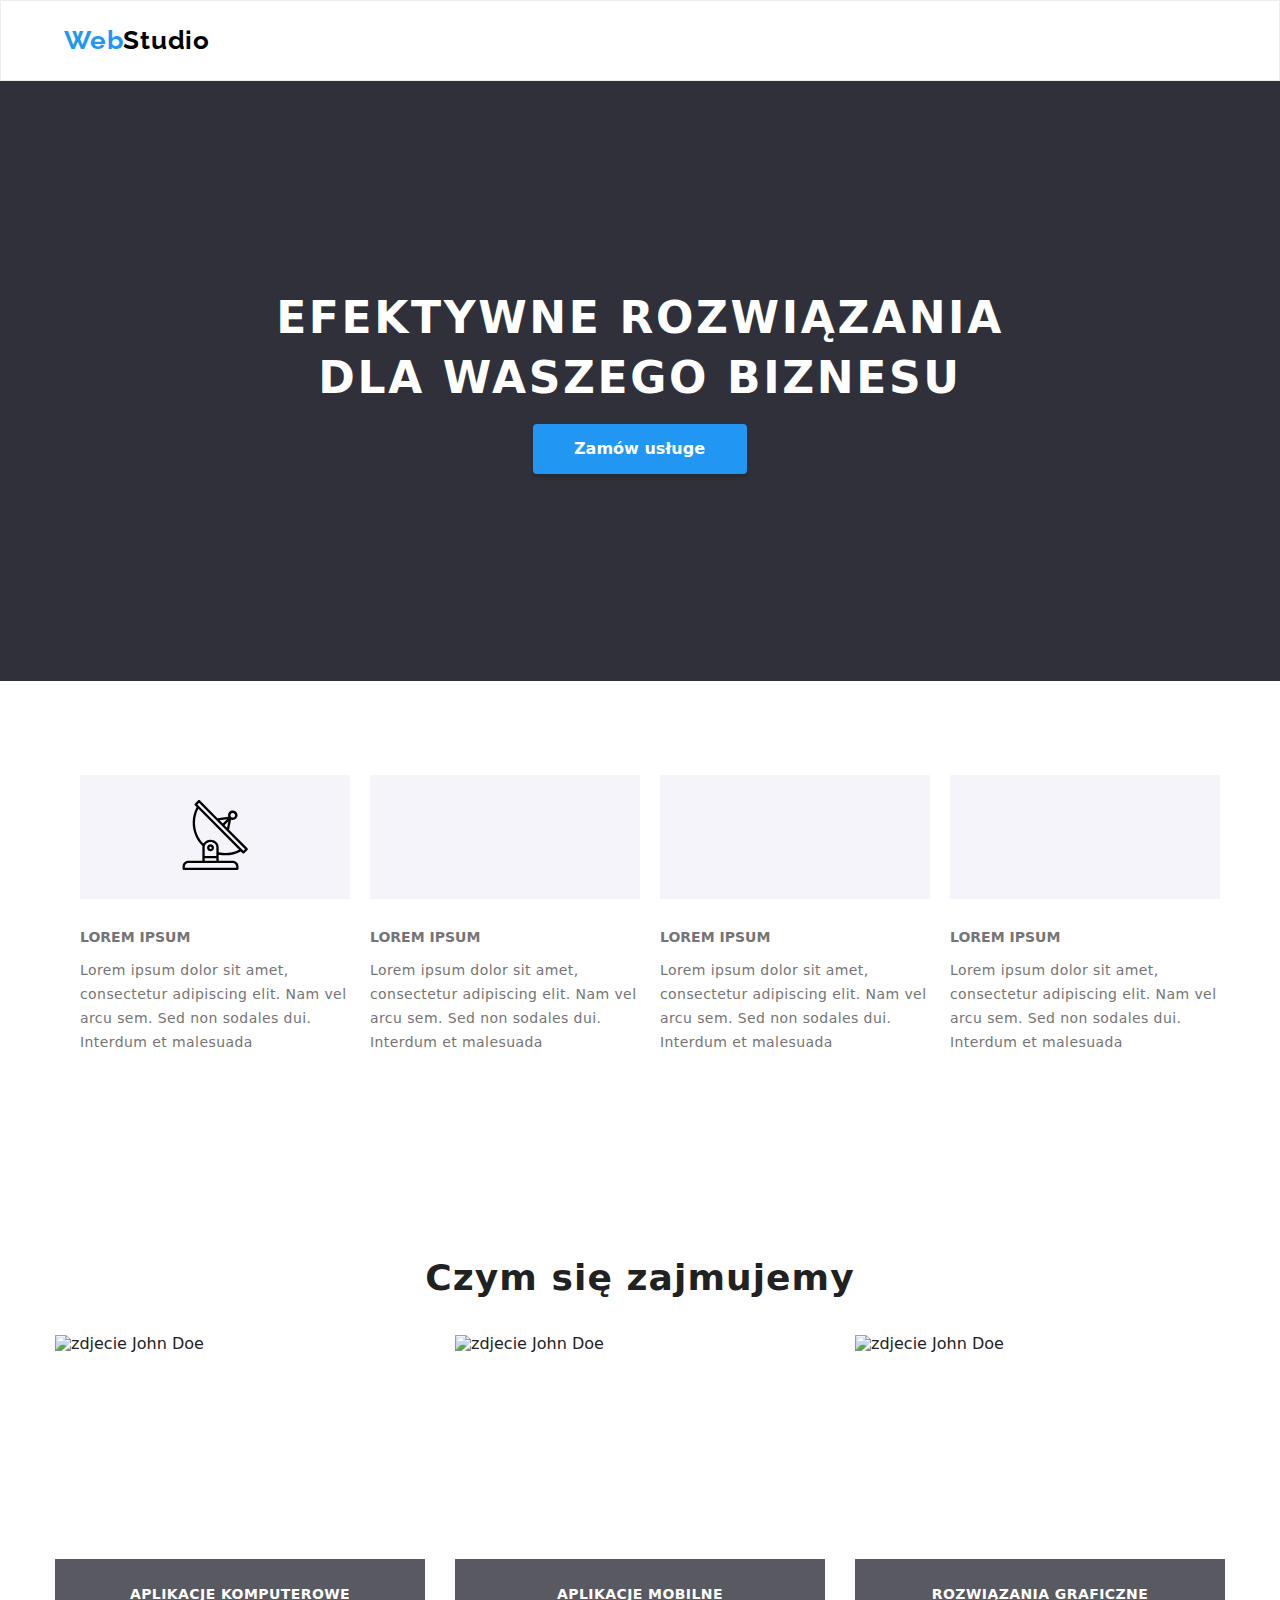
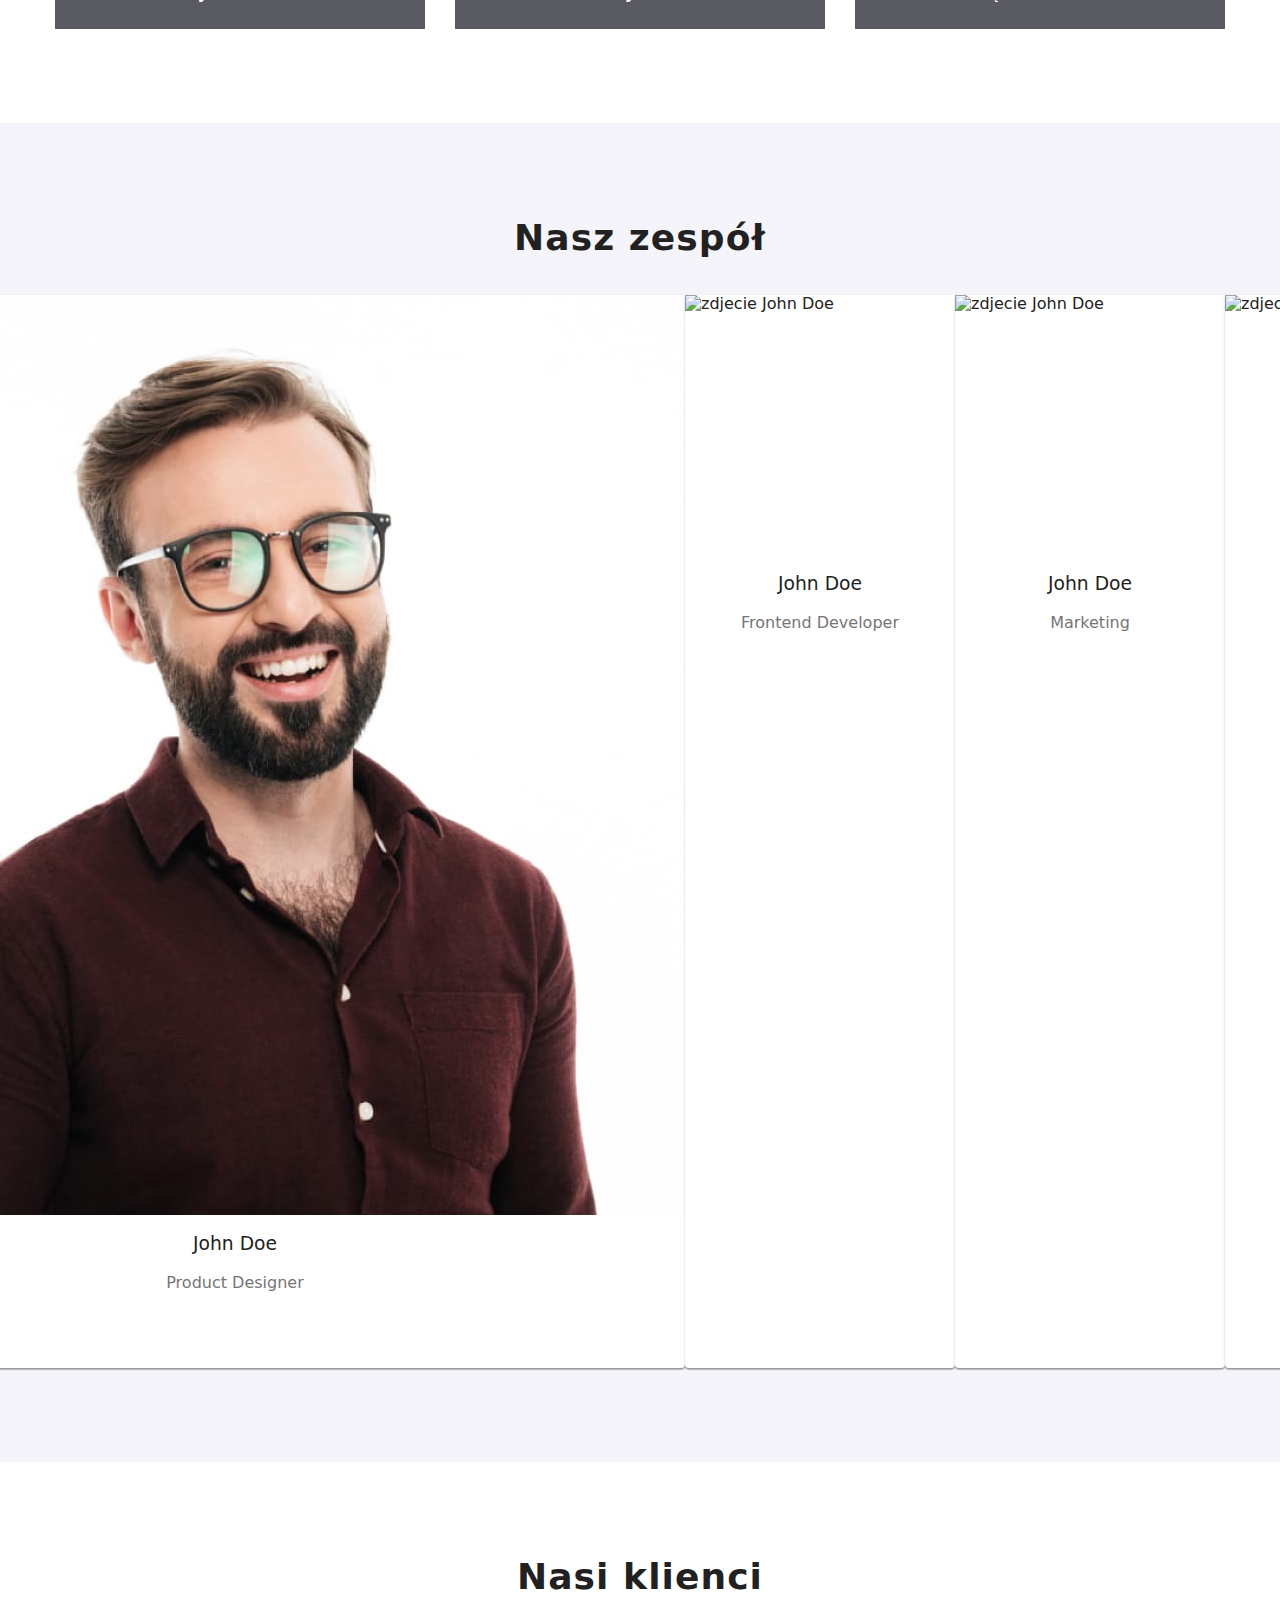
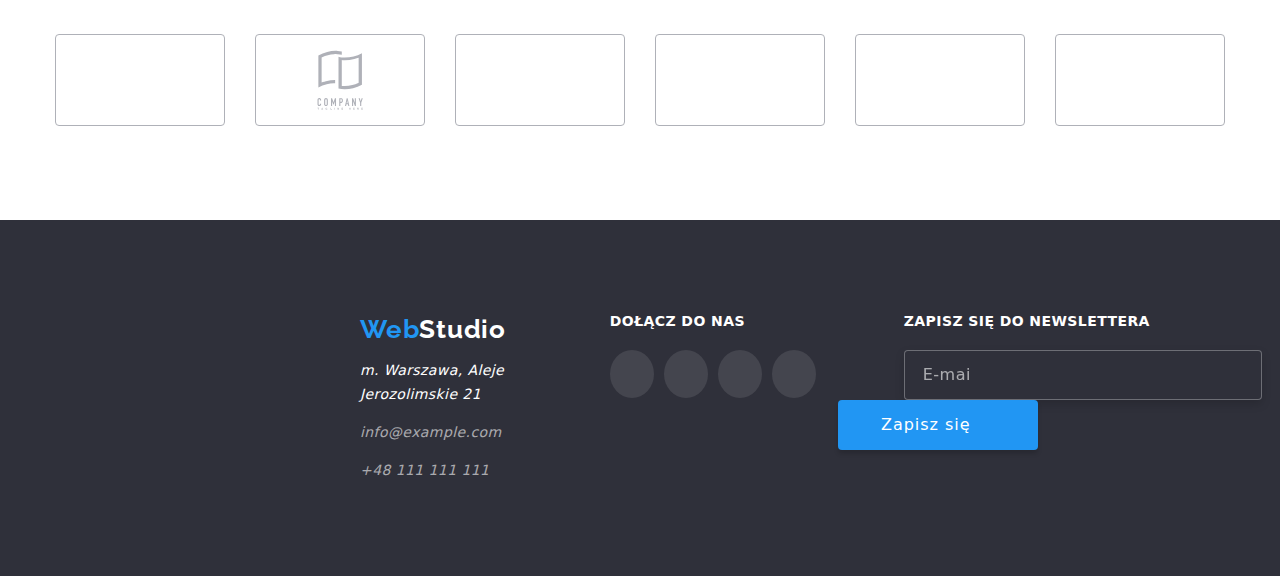
==== commit 734bec01: "d" ====
--- a/index.html
+++ b/index.html
@@ -35,7 +35,7 @@
         </li>
       </ul>
       <ul class="mobile-menu__item--contact">
-        <li class="mobile-menu__list--contact">+48 111 111 111</li>
+        <li class="mobile-menu__list--blue">+48 111 111 111</li>
         <li class="mobile-menu__list--contact">info@devstudio.com</li>
       </ul>
       <ul class="mobile-menu__item--socials">
@@ -63,21 +63,21 @@
             </li>
           </ul>
         </nav>
-        <div class="header__contact">
-          <a class="header__link" href="/info@devstudio.com">
-            <svg class="header__icon--mail">
-              <use xlink:href="./images/icons.svg#icon-envelope"></use>
-            </svg>
-            info@devstudio.com
-          </a>
+          <div class="header__contact">
+            <a class="header__link" href="/info@devstudio.com">
+              <svg class="header__icon--mail">
+                <use xlink:href="./images/icons.svg#icon-envelope"></use>
+              </svg>
+              info@devstudio.com
+            </a>
           </div>
           <div class="header__contact">
-          <a class="header__link" href="/+48111111111">
-            <svg class="header__icon--phone">
-              <use xlink:href="./images/icons.svg#icon-smartphone"></use>
-            </svg>
-            +48 111 111 111
-          </a>
+            <a class="header__link" href="/+48111111111">
+              <svg class="header__icon--phone">
+                <use xlink:href="./images/icons.svg#icon-smartphone"></use>
+              </svg>
+              +48 111 111 111
+            </a>
         </div>
         <button class="header__mobile-button js-open-menu">
           <svg class="header__mobile-svg" width="24" height="16">
@@ -192,10 +192,10 @@
             <li class="team__list">
               <figure>
                 <img
-                  src="./images/photo4.jpg"
+                  src="./images/john1.jpg"
+                  srcset="./images/john1x2.jpg"
                   alt="zdjecie John Doe"
-                  width="270"
-                  height="260"
+                  class="team__photo"
                 />
                 <figcaption>
                   <p class="team__name">John Doe</p>
@@ -500,5 +500,6 @@
       </div>
     </div>
     <script src="./js/modal.js"></script>
+    <script src="./js/mobile-menu.js"></script>
   </body>
 </html>
--- a/css/main.css
+++ b/css/main.css
@@ -1,6 +1,6 @@
 * {
   -webkit-box-sizing: border-box;
-  box-sizing: border-box;
+          box-sizing: border-box;
   margin: 0 auto;
 }
 
@@ -28,54 +28,28 @@
 button:active {
   color: #2196f3;
 }
-button:hover,
-button:focus {
+button:hover, button:focus {
   -webkit-box-shadow: inset 0px 4px 4px rgba(0, 0, 0, 0.15);
-  box-shadow: inset 0px 4px 4px rgba(0, 0, 0, 0.15);
-}
-
-.container,
-.portfolio,
-.clients__box,
-.article__container,
-.header__container {
+          box-shadow: inset 0px 4px 4px rgba(0, 0, 0, 0.15);
+}
+
+.container, .portfolio, .clients__box, .article__container, .header__container {
   width: 1200px;
   display: -webkit-box;
   display: -ms-flexbox;
   display: flex;
   margin: 0 auto;
   -webkit-box-pack: center;
-  -ms-flex-pack: center;
-  justify-content: center;
-}
-
-.section,
-.footer,
-.clients,
-.main {
+      -ms-flex-pack: center;
+          justify-content: center;
+}
+
+.section, .footer, .clients, .main {
   padding-top: 94px;
   padding-bottom: 94px;
 }
 
-.container,
-.portfolio,
-.clients__box,
-.article__container,
-.header__container {
-  width: 1200px;
-  display: -webkit-box;
-  display: -ms-flexbox;
-  display: flex;
-  margin: 0 auto;
-  -webkit-box-pack: center;
-  -ms-flex-pack: center;
-  justify-content: center;
-}
-
-.section,
-.footer,
-.clients,
-.main {
+.section, .footer, .clients, .main {
   padding-top: 94px;
   padding-bottom: 94px;
 }
@@ -84,22 +58,57 @@
   display: -webkit-box;
   display: -ms-flexbox;
   display: flex;
+  max-width: 100%;
   -webkit-box-pack: justify;
-  -ms-flex-pack: justify;
-  justify-content: space-between;
+      -ms-flex-pack: justify;
+          justify-content: space-between;
   border: 1px solid #ececec;
 }
 
 .header__container {
+  max-width: 100%;
+  display: -webkit-box;
+  display: -ms-flexbox;
+  display: flex;
+  -webkit-box-orient: horizontal;
+  -webkit-box-direction: normal;
+      -ms-flex-direction: row;
+          flex-direction: row;
+  margin: 0 auto;
   padding: 24px;
-  -webkit-box-pack: center;
-  -ms-flex-pack: center;
-  justify-content: center;
+  -webkit-box-pack: justify;
+      -ms-flex-pack: justify;
+          justify-content: space-between;
   -webkit-box-align: center;
-  -ms-flex-align: center;
-  align-items: center;
-}
-
+      -ms-flex-align: center;
+          align-items: center;
+}
+
+@media screen and (min-width: 1200px) {
+  .header__link {
+    display: none;
+  }
+  .header__link--item {
+    display: none;
+  }
+}
+.header__mobile-button {
+  border: none;
+  background-color: #ffffff;
+  padding: 0;
+  margin: 0;
+}
+
+.header__mobile-button:hover,
+.header__mobile-button:focus {
+  fill: #2196f3;
+}
+
+@media screen and (min-width: 768px) {
+  .header__mobile-button {
+    display: none;
+  }
+}
 .header__title {
   font-family: "Raleway";
   font-style: normal;
@@ -110,6 +119,7 @@
   letter-spacing: 0.03em;
 }
 .header__title--blue {
+  margin: 0;
   font-family: "Raleway", sans-serif;
   font-style: normal;
   font-weight: 700;
@@ -143,6 +153,11 @@
   margin-left: auto;
   margin-right: 371px;
 }
+@media screen and (max-width: 480px) {
+  .header__nav {
+    display: none;
+  }
+}
 
 .header__link {
   text-decoration: none;
@@ -185,6 +200,11 @@
 .header__contact:last-child {
   margin-left: 50px;
 }
+@media screen and (max-width: 480px) {
+  .header__contact {
+    display: none;
+  }
+}
 
 .header__icon--mail {
   width: 16px;
@@ -201,6 +221,95 @@
 .header__page .header__link .header__link--active {
   display: block;
 }
+
+.js-close-menu {
+  border: none;
+  background-color: transparent;
+  position: absolute;
+  right: 25px;
+  top: 21px;
+  font-size: 26px;
+}
+.js-close-menu:hover {
+  color: #2196f3;
+}
+
+.js-menu-container {
+  width: 100%;
+  position: fixed;
+  height: 100%;
+  background-color: #ffffff;
+  -webkit-transform: translateX(-150%);
+          transform: translateX(-150%);
+  -webkit-transition: -webkit-transform 1s;
+  transition: -webkit-transform 1s;
+  transition: transform 1s;
+  transition: transform 1s, -webkit-transform 1s;
+  z-index: 5;
+}
+
+.is-open {
+  -webkit-transform: translateX(0);
+          transform: translateX(0);
+}
+
+.mobile-menu__list {
+  padding-top: 32px;
+}
+
+.mobile-menu__link {
+  font-weight: 500;
+  font-size: 40px;
+  line-height: 1.75;
+  text-align: center;
+  letter-spacing: 0.02em;
+  color: #000000;
+}
+
+.mobile-menu__link:hover,
+.mobile-menu__link:focus {
+  color: #2196f3;
+}
+
+.mobile-menu__item--contact {
+  padding-top: 302px;
+}
+
+.mobile-menu__list--blue {
+  font-weight: 500;
+  font-size: 34px;
+  line-height: 1.17;
+  letter-spacing: 0.02em;
+  color: #2196f3;
+}
+
+.mobile-menu__item--socials {
+  padding-top: 32px;
+}
+
+.mobile-menu__list--contact {
+  font-weight: 500;
+  font-size: 24px;
+  line-height: 28px;
+  letter-spacing: 0.02em;
+  color: #757575;
+}
+
+.mobile-menu__item--socials {
+  display: -webkit-box;
+  display: -ms-flexbox;
+  display: flex;
+  padding-left: 27px;
+}
+
+.mobile-menu__list--socials {
+  font-weight: 500;
+  font-size: 18px;
+  line-height: 1.22;
+  letter-spacing: 0.02em;
+  color: #2196f3;
+}
+
 .main {
   text-align: center;
   background: #2f303a;
@@ -209,33 +318,51 @@
   display: -ms-flexbox;
   display: flex;
   -webkit-box-pack: center;
-  -ms-flex-pack: center;
-  justify-content: center;
+      -ms-flex-pack: center;
+          justify-content: center;
   -webkit-box-align: center;
-  -ms-flex-align: center;
-  align-items: center;
+      -ms-flex-align: center;
+          align-items: center;
   -webkit-box-orient: vertical;
   -webkit-box-direction: normal;
-  -ms-flex-direction: column;
-  flex-direction: column;
-  background-image: -webkit-gradient(
-      linear,
-      left bottom,
-      left top,
-      from(rgba(47, 48, 58, 0.4)),
-      to(rgba(47, 48, 58, 0.4))
-    ),
-    url("../images/team.jpg");
-  background-image: linear-gradient(
-      0deg,
-      rgba(47, 48, 58, 0.4) 0%,
-      rgba(47, 48, 58, 0.4) 100%
-    ),
-    url("../images/team.jpg");
+      -ms-flex-direction: column;
+          flex-direction: column;
+  background-image: -webkit-gradient(linear, left bottom, left top, from(rgba(47, 48, 58, 0.4)), to(rgba(47, 48, 58, 0.4))), url("../images/header-img-mobile.jpg");
+  background-image: linear-gradient(0deg, rgba(47, 48, 58, 0.4) 0%, rgba(47, 48, 58, 0.4) 100%), url("../images/header-img-mobile.jpg");
   background-size: cover;
   background-repeat: no-repeat;
 }
 
+@media (min-device-pixel-ratio: 2), (-webkit-min-device-pixel-ratio: 2), (min-resolution: 192dpi), (min-resolution: 2dppx) {
+  .main {
+    background-image: -webkit-gradient(linear, left bottom, left top, from(rgba(47, 48, 58, 0.4)), to(rgba(47, 48, 58, 0.4))), url("../images/header-img-mobilex2.jpg");
+    background-image: linear-gradient(0deg, rgba(47, 48, 58, 0.4) 0%, rgba(47, 48, 58, 0.4) 100%), url("../images/header-img-mobilex2.jpg");
+  }
+}
+@media screen and (min-width: 768px) {
+  .main {
+    background-image: -webkit-gradient(linear, left bottom, left top, from(rgba(47, 48, 58, 0.4)), to(rgba(47, 48, 58, 0.4))), url("../images/header-img-tablet.jpg");
+    background-image: linear-gradient(0deg, rgba(47, 48, 58, 0.4) 0%, rgba(47, 48, 58, 0.4) 100%), url("../images/header-img-tablet.jpg");
+  }
+}
+@media (min-device-pixel-ratio: 2), (-webkit-min-device-pixel-ratio: 2), (min-resolution: 192dpi), (min-resolution: 2dppx) {
+  .main {
+    background-image: -webkit-gradient(linear, left bottom, left top, from(rgba(47, 48, 58, 0.4)), to(rgba(47, 48, 58, 0.4))), url("../images/header-img-tabletx2.jpg");
+    background-image: linear-gradient(0deg, rgba(47, 48, 58, 0.4) 0%, rgba(47, 48, 58, 0.4) 100%), url("../images/header-img-tabletx2.jpg");
+  }
+}
+@media screen and (min-width: 1200px) {
+  .main {
+    background-image: -webkit-gradient(linear, left bottom, left top, from(rgba(47, 48, 58, 0.4)), to(rgba(47, 48, 58, 0.4))), url("../images/header-img-desktop.jpg");
+    background-image: linear-gradient(0deg, rgba(47, 48, 58, 0.4) 0%, rgba(47, 48, 58, 0.4) 100%), url("../images/header-img-desktop.jpg");
+  }
+}
+@media (min-device-pixel-ratio: 2), (-webkit-min-device-pixel-ratio: 2), (min-resolution: 192dpi), (min-resolution: 2dppx) {
+  .main {
+    background-image: -webkit-gradient(linear, left bottom, left top, from(rgba(47, 48, 58, 0.4)), to(rgba(47, 48, 58, 0.4))), url("../images/header-img-desktopx2.jpg");
+    background-image: linear-gradient(0deg, rgba(47, 48, 58, 0.4) 0%, rgba(47, 48, 58, 0.4) 100%), url("../images/header-img-desktopx2.jpg");
+  }
+}
 .main__container {
   text-align: center;
   margin: 0 auto;
@@ -256,11 +383,11 @@
   padding: 10px 42px 10px 41px;
   background: #2196f3;
   -webkit-box-shadow: 0px 4px 4px rgba(0, 0, 0, 0.15);
-  box-shadow: 0px 4px 4px rgba(0, 0, 0, 0.15);
+          box-shadow: 0px 4px 4px rgba(0, 0, 0, 0.15);
   border: none;
   border-radius: 4px;
   -webkit-margin-before: 1em;
-  margin-block-start: 1em;
+          margin-block-start: 1em;
 }
 
 .article {
@@ -296,13 +423,13 @@
   letter-spacing: 0.03em;
   display: block;
   -webkit-margin-before: 1em;
-  margin-block-start: 1em;
+          margin-block-start: 1em;
   -webkit-margin-after: 1em;
-  margin-block-end: 1em;
+          margin-block-end: 1em;
   -webkit-margin-start: 0px;
-  margin-inline-start: 0px;
+          margin-inline-start: 0px;
   -webkit-margin-end: 0px;
-  margin-inline-end: 0px;
+          margin-inline-end: 0px;
 }
 
 .article__title {
@@ -313,11 +440,10 @@
   letter-spacing: 0.03em;
   color: var(--hotblack);
   -webkit-margin-after: 1em;
-  margin-block-end: 1em;
-}
-
-.article__box,
-.article__name {
+          margin-block-end: 1em;
+}
+
+.article__box, .article__name {
   position: relative;
 }
 
@@ -331,8 +457,8 @@
   display: -ms-flexbox;
   display: flex;
   -webkit-box-pack: center;
-  -ms-flex-pack: center;
-  justify-content: center;
+      -ms-flex-pack: center;
+          justify-content: center;
 }
 
 .article__name {
@@ -371,7 +497,7 @@
   letter-spacing: 0.03em;
   color: #212121;
   -webkit-margin-after: 1em;
-  margin-block-end: 1em;
+          margin-block-end: 1em;
 }
 
 .team__item {
@@ -379,18 +505,16 @@
   display: -ms-flexbox;
   display: flex;
   -webkit-box-pack: center;
-  -ms-flex-pack: center;
-  justify-content: center;
+      -ms-flex-pack: center;
+          justify-content: center;
   margin: 0 auto;
   width: 1200px;
   padding: 0;
 }
 
 .team__list {
-  -webkit-box-shadow: 0px 1px 3px rgba(0, 0, 0, 0.12),
-    0px 1px 1px rgba(0, 0, 0, 0.14), 0px 2px 1px rgba(0, 0, 0, 0.2);
-  box-shadow: 0px 1px 3px rgba(0, 0, 0, 0.12), 0px 1px 1px rgba(0, 0, 0, 0.14),
-    0px 2px 1px rgba(0, 0, 0, 0.2);
+  -webkit-box-shadow: 0px 1px 3px rgba(0, 0, 0, 0.12), 0px 1px 1px rgba(0, 0, 0, 0.14), 0px 2px 1px rgba(0, 0, 0, 0.2);
+          box-shadow: 0px 1px 3px rgba(0, 0, 0, 0.12), 0px 1px 1px rgba(0, 0, 0, 0.14), 0px 2px 1px rgba(0, 0, 0, 0.2);
   border-radius: 0px 0px 4px 4px;
   padding: 0px;
   background: #ffffff;
@@ -401,16 +525,16 @@
   text-align: center;
   font-size: 1.17em;
   -webkit-margin-before: 1em;
-  margin-block-start: 1em;
+          margin-block-start: 1em;
   -webkit-margin-after: 1em;
-  margin-block-end: 1em;
+          margin-block-end: 1em;
 }
 
 .team__position {
   color: #757575;
   text-align: center;
   -webkit-margin-after: 1em;
-  margin-block-end: 1em;
+          margin-block-end: 1em;
 }
 
 .team__box {
@@ -420,8 +544,8 @@
   padding-left: 32px;
   padding-right: 32px;
   -webkit-box-pack: justify;
-  -ms-flex-pack: justify;
-  justify-content: space-between;
+      -ms-flex-pack: justify;
+          justify-content: space-between;
   margin-top: 16px;
   margin-bottom: 1em;
 }
@@ -433,11 +557,11 @@
   display: -ms-flexbox;
   display: flex;
   -webkit-box-align: center;
-  -ms-flex-align: center;
-  align-items: center;
+      -ms-flex-align: center;
+          align-items: center;
   -webkit-box-pack: center;
-  -ms-flex-pack: center;
-  justify-content: center;
+      -ms-flex-pack: center;
+          justify-content: center;
 }
 
 .team__icon {
@@ -465,7 +589,7 @@
   letter-spacing: 0.03em;
   color: #212121;
   -webkit-margin-after: 1em;
-  margin-block-end: 1em;
+          margin-block-end: 1em;
 }
 
 .clients__svg {
@@ -473,8 +597,8 @@
   display: -ms-flexbox;
   display: flex;
   -webkit-box-pack: center;
-  -ms-flex-pack: center;
-  justify-content: center;
+      -ms-flex-pack: center;
+          justify-content: center;
   width: 170px;
   height: 92px;
   left: 215px;
@@ -482,8 +606,8 @@
   border: 1px solid #afb1b8;
   border-radius: 4px;
   -webkit-box-align: center;
-  -ms-flex-align: center;
-  align-items: center;
+      -ms-flex-align: center;
+          align-items: center;
 }
 
 .clients__svg:hover svg,
@@ -512,8 +636,8 @@
   display: -ms-inline-flexbox;
   display: inline-flex;
   -webkit-box-pack: center;
-  -ms-flex-pack: center;
-  justify-content: center;
+      -ms-flex-pack: center;
+          justify-content: center;
   padding-left: 360px;
 }
 
@@ -543,9 +667,9 @@
   line-height: 1.71;
   color: #ffffff;
   -webkit-margin-after: 1em;
-  margin-block-end: 1em;
+          margin-block-end: 1em;
   -webkit-margin-before: 1em;
-  margin-block-start: 1em;
+          margin-block-start: 1em;
   letter-spacing: 0.03em;
 }
 
@@ -554,7 +678,7 @@
   line-height: 1.71;
   color: rgba(255, 255, 255, 0.6);
   -webkit-margin-before: 1em;
-  margin-block-start: 1em;
+          margin-block-start: 1em;
   display: block;
   letter-spacing: 0.03em;
 }
@@ -602,7 +726,7 @@
   height: 50px;
   border: 1px solid rgba(255, 255, 255, 0.3);
   -webkit-filter: drop-shadow(0px 4px 4px rgba(0, 0, 0, 0.15));
-  filter: drop-shadow(0px 4px 4px rgba(0, 0, 0, 0.15));
+          filter: drop-shadow(0px 4px 4px rgba(0, 0, 0, 0.15));
   border-radius: 4px;
   background: #2f303a;
   margin-left: 78px;
@@ -682,7 +806,7 @@
   height: 50px;
   background: #2196f3;
   -webkit-box-shadow: 0px 4px 4px rgba(0, 0, 0, 0.15);
-  box-shadow: 0px 4px 4px rgba(0, 0, 0, 0.15);
+          box-shadow: 0px 4px 4px rgba(0, 0, 0, 0.15);
   border-radius: 4px;
   border-style: none;
   font-size: 16px;
@@ -730,10 +854,8 @@
 
 .portfolio__button:hover,
 .portfolio__button:after {
-  -webkit-box-shadow: 0px 3px 1px rgba(0, 0, 0, 0.1),
-    0px 1px 2px rgba(0, 0, 0, 0.08), 0px 2px 2px rgba(0, 0, 0, 0.12);
-  box-shadow: 0px 3px 1px rgba(0, 0, 0, 0.1), 0px 1px 2px rgba(0, 0, 0, 0.08),
-    0px 2px 2px rgba(0, 0, 0, 0.12);
+  -webkit-box-shadow: 0px 3px 1px rgba(0, 0, 0, 0.1), 0px 1px 2px rgba(0, 0, 0, 0.08), 0px 2px 2px rgba(0, 0, 0, 0.12);
+          box-shadow: 0px 3px 1px rgba(0, 0, 0, 0.1), 0px 1px 2px rgba(0, 0, 0, 0.08), 0px 2px 2px rgba(0, 0, 0, 0.12);
   background: #2196f3;
   color: #ffffff;
 }
@@ -746,10 +868,10 @@
 
 .offer__container {
   -webkit-box-pack: center;
-  -ms-flex-pack: center;
-  justify-content: center;
+      -ms-flex-pack: center;
+          justify-content: center;
   -ms-flex-wrap: wrap;
-  flex-wrap: wrap;
+      flex-wrap: wrap;
   gap: 30px;
   display: -webkit-box;
   display: -ms-flexbox;
@@ -762,16 +884,13 @@
   -webkit-transition: -webkit-box-shadow 250ms cubic-bezier(0.4, 0, 0.2, 1);
   transition: -webkit-box-shadow 250ms cubic-bezier(0.4, 0, 0.2, 1);
   transition: box-shadow 250ms cubic-bezier(0.4, 0, 0.2, 1);
-  transition: box-shadow 250ms cubic-bezier(0.4, 0, 0.2, 1),
-    -webkit-box-shadow 250ms cubic-bezier(0.4, 0, 0.2, 1);
+  transition: box-shadow 250ms cubic-bezier(0.4, 0, 0.2, 1), -webkit-box-shadow 250ms cubic-bezier(0.4, 0, 0.2, 1);
 }
 
 .offer__item:after,
 .offer__item:hover {
-  -webkit-box-shadow: 0px 1px 1px rgba(0, 0, 0, 0.12),
-    0px 4px 4px rgba(0, 0, 0, 0.06), 1px 4px 6px rgba(0, 0, 0, 0.16);
-  box-shadow: 0px 1px 1px rgba(0, 0, 0, 0.12), 0px 4px 4px rgba(0, 0, 0, 0.06),
-    1px 4px 6px rgba(0, 0, 0, 0.16);
+  -webkit-box-shadow: 0px 1px 1px rgba(0, 0, 0, 0.12), 0px 4px 4px rgba(0, 0, 0, 0.06), 1px 4px 6px rgba(0, 0, 0, 0.16);
+          box-shadow: 0px 1px 1px rgba(0, 0, 0, 0.12), 0px 4px 4px rgba(0, 0, 0, 0.06), 1px 4px 6px rgba(0, 0, 0, 0.16);
   cursor: pointer;
 }
 
@@ -782,7 +901,7 @@
 
 .offer__item:hover .offer__info {
   -webkit-transform: translatey(0);
-  transform: translatey(0);
+          transform: translatey(0);
 }
 
 .offer__info {
@@ -799,12 +918,11 @@
   line-height: 1.55;
   letter-spacing: 0.03em;
   -webkit-transform: translatey(100%);
-  transform: translatey(100%);
+          transform: translatey(100%);
   -webkit-transition: -webkit-transform 250ms cubic-bezier(0.4, 0, 0.2, 1);
   transition: -webkit-transform 250ms cubic-bezier(0.4, 0, 0.2, 1);
   transition: transform 250ms cubic-bezier(0.4, 0, 0.2, 1);
-  transition: transform 250ms cubic-bezier(0.4, 0, 0.2, 1),
-    -webkit-transform 250ms cubic-bezier(0.4, 0, 0.2, 1);
+  transition: transform 250ms cubic-bezier(0.4, 0, 0.2, 1), -webkit-transform 250ms cubic-bezier(0.4, 0, 0.2, 1);
 }
 
 .offer__header {
@@ -815,7 +933,7 @@
   margin-left: 24px;
   letter-spacing: 0.06em;
   -webkit-margin-before: 1em;
-  margin-block-start: 1em;
+          margin-block-start: 1em;
 }
 .offer__description {
   font-size: 16px;
@@ -825,7 +943,7 @@
   margin-left: 24px;
   letter-spacing: 0.03em;
   -webkit-margin-after: 1em;
-  margin-block-end: 1em;
+          margin-block-end: 1em;
 }
 
 .backdrop {
@@ -845,7 +963,7 @@
   top: 50%;
   left: 50%;
   -webkit-transform: translate(-50%, -50%);
-  transform: translate(-50%, -50%);
+          transform: translate(-50%, -50%);
   width: 520px;
   min-height: 581px;
   background-color: #ffffff;
@@ -1041,9 +1159,20 @@
   -webkit-transition: 250ms cubic-bezier(0.4, 0, 0.2, 1);
   transition: 250ms cubic-bezier(0.4, 0, 0.2, 1);
   -webkit-box-shadow: 0px 4px 4px rgba(0, 0, 0, 0.15);
-  box-shadow: 0px 4px 4px rgba(0, 0, 0, 0.15);
+          box-shadow: 0px 4px 4px rgba(0, 0, 0, 0.15);
 }
 
 input:focus {
   border: 1px solid #2196f3;
-} /*# sourceMappingURL=main.css.map */
+}
+
+@media screen and (min-width: 480px) {
+  .modal {
+    width: 450px;
+  }
+}
+@media screen and (min-width: 1200px) {
+  .modal {
+    width: 528px;
+  }
+}/*# sourceMappingURL=main.css.map */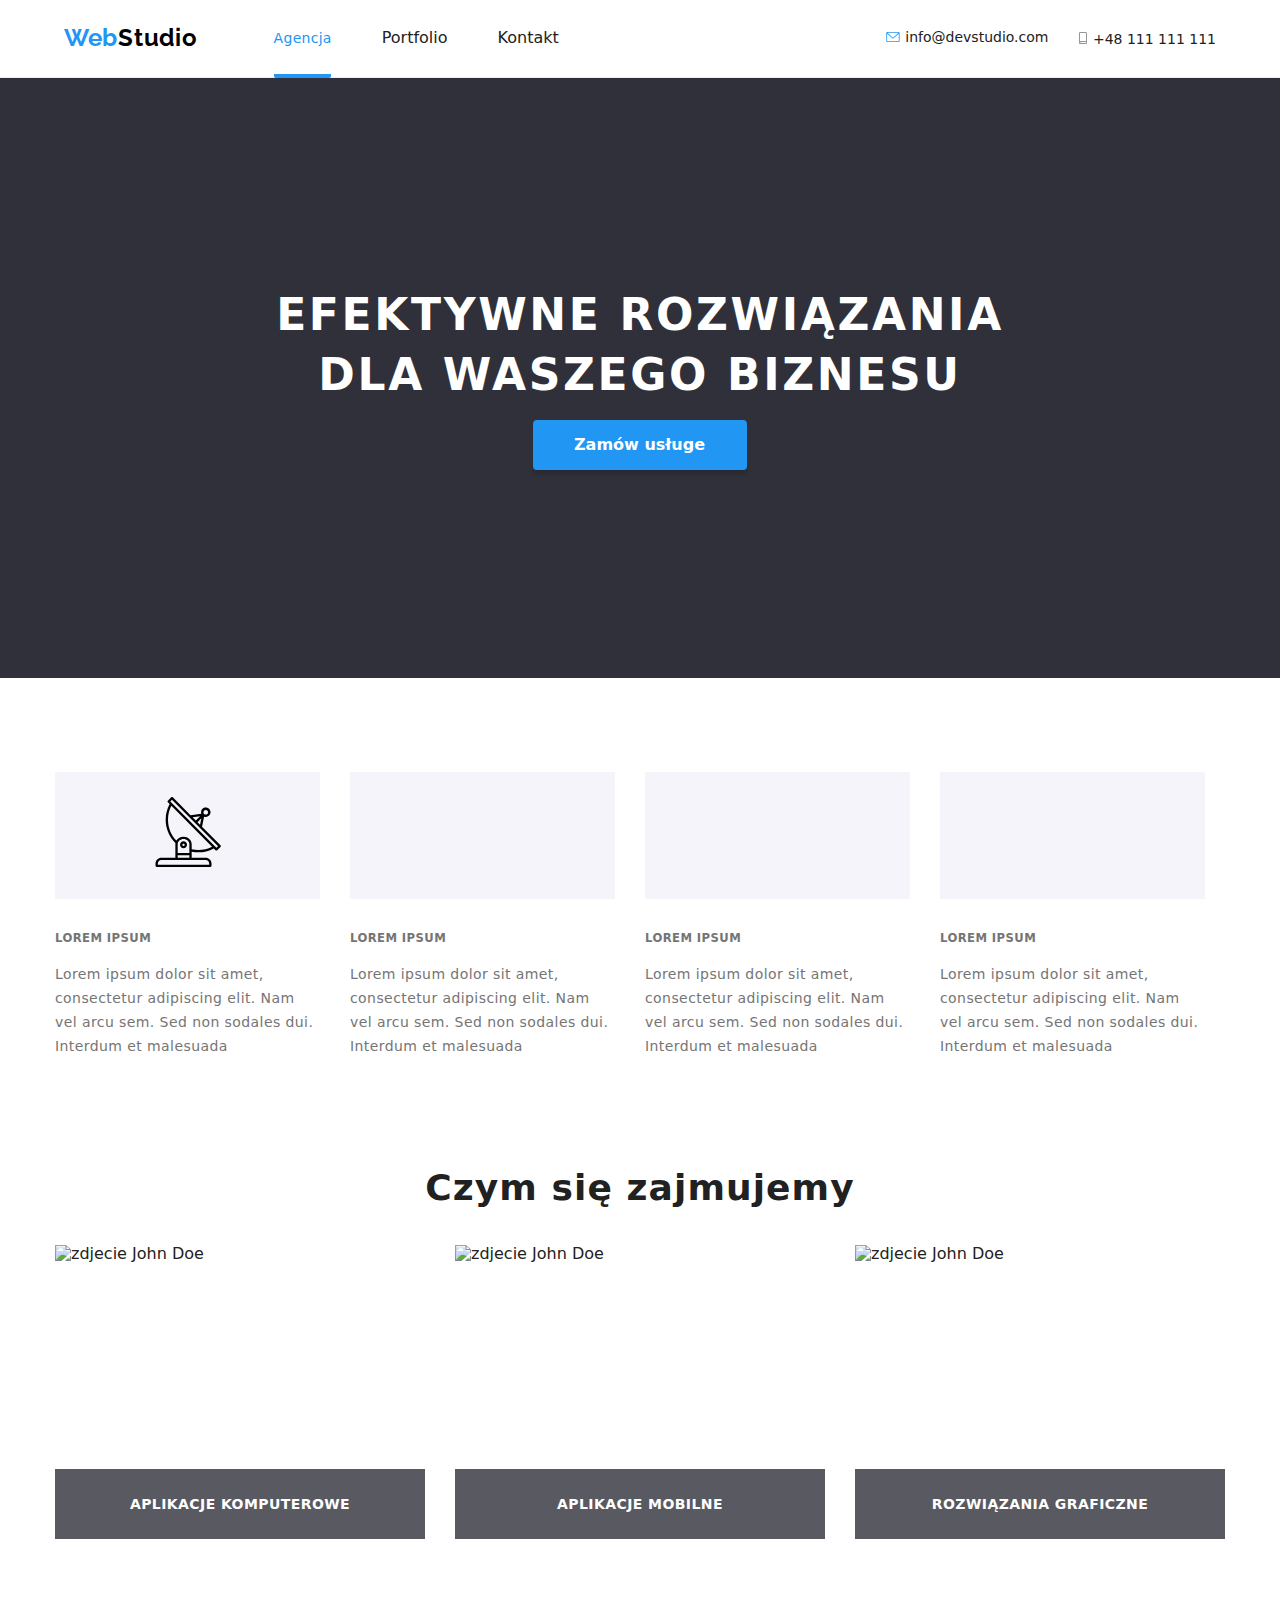
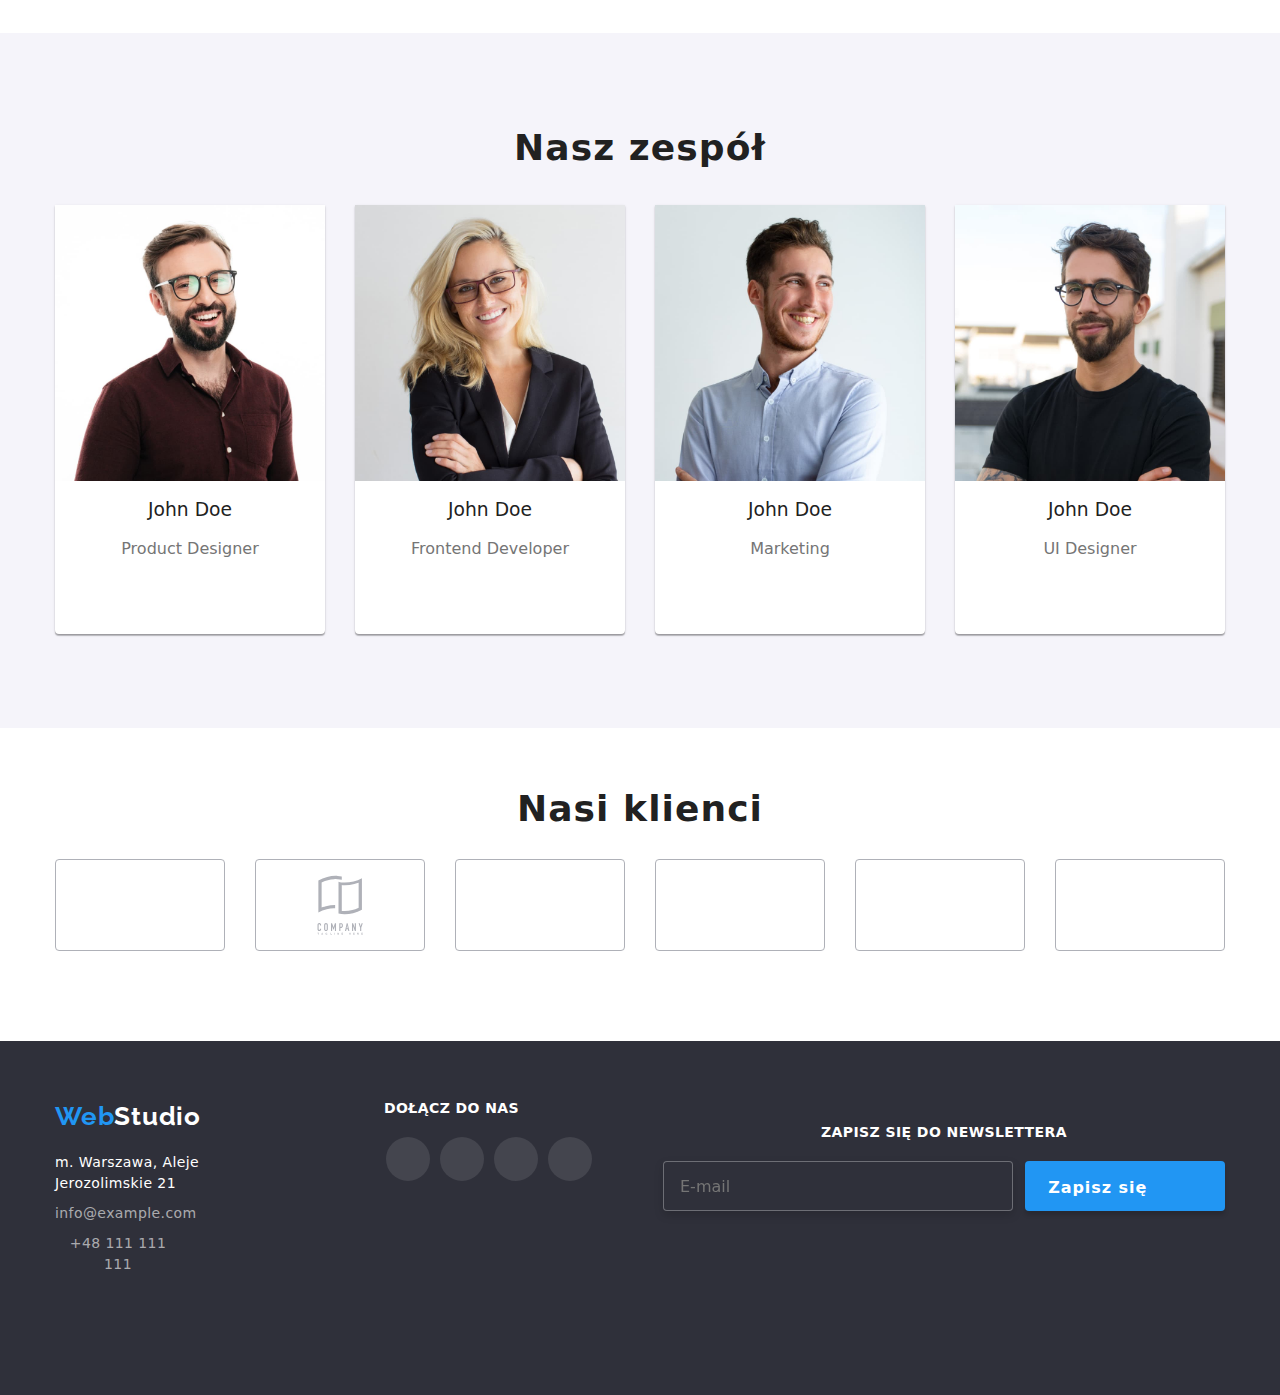
==== commit 05464de0: "d" ====
--- a/index.html
+++ b/index.html
@@ -22,7 +22,7 @@
   </head>
   <body>
     <div class="js-menu-container">
-      <button type="button" class="js-close-menu">X</button>
+      <button type="button" class="js-close-menu">x</button>
       <ul class="mobile-menu__list">
         <li class="mobile-menu__item">
           <a class="mobile-menu__link" href="./index.html">Agencja</a>
@@ -50,10 +50,14 @@
         <a class="header__title--blue" href="index.html"
           >Web<span class="header__title">Studio</span></a
         >
-        <nav>
+        <nav class="header__navs">
           <ul class="header__nav">
             <li>
-              <a class="header__link--active header__link--item" href="index.html">Agencja</a>
+              <a
+                class="header__link--active header__link--item"
+                href="index.html"
+                >Agencja</a
+              >
             </li>
             <li>
               <a class="header__link" href="portfolio.html">Portfolio</a>
@@ -63,25 +67,23 @@
             </li>
           </ul>
         </nav>
-          <div class="header__contact">
-            <a class="header__link" href="/info@devstudio.com">
-              <svg class="header__icon--mail">
-                <use xlink:href="./images/icons.svg#icon-envelope"></use>
-              </svg>
-              info@devstudio.com
-            </a>
-          </div>
-          <div class="header__contact">
-            <a class="header__link" href="/+48111111111">
-              <svg class="header__icon--phone">
-                <use xlink:href="./images/icons.svg#icon-smartphone"></use>
-              </svg>
-              +48 111 111 111
-            </a>
+        <div class="header__contact">
+          <a class="header__link" href="/info@devstudio.com">
+            <svg class="header__icon--mail">
+              <use xlink:href="./images/icons.svg#icon-envelope"></use>
+            </svg>
+            info@devstudio.com
+          </a>
+          <a class="header__link" href="/+48111111111">
+            <svg class="header__icon--phone">
+              <use xlink:href="./images/icons.svg#icon-smartphone"></use>
+            </svg>
+            +48 111 111 111
+          </a>
         </div>
         <button class="header__mobile-button js-open-menu">
-          <svg class="header__mobile-svg" width="24" height="16">
-            <use href="./images/menu-mobile.svg#icon-menu"></use>
+          <svg class="header__mobile-svg" width="40px" height="40px">
+            <use href="./images/menu-mobile2.svg#icon-menu"></use>
           </svg>
         </button>
       </div>
@@ -96,8 +98,8 @@
       </section>
       <section class="article">
         <div class="article__container">
-          <ul>
-            <li>
+          <ul class="article__items">
+            <li class="article__list">
               <div class="article__item">
                 <svg class="article__icon">
                   <use xlink:href="./images/icons.svg#icon-group"></use>
@@ -109,7 +111,7 @@
                 arcu sem. Sed non sodales dui. Interdum et malesuada
               </p>
             </li>
-            <li>
+            <li class="article__list">
               <div class="article__item">
                 <svg class="article__icon">
                   <use xlink:href="./images/icons.svg#icon-clock"></use>
@@ -121,7 +123,7 @@
                 arcu sem. Sed non sodales dui. Interdum et malesuada
               </p>
             </li>
-            <li>
+            <li class="article__list">
               <div class="article__item">
                 <svg class="article__icon">
                   <use xlink:href="./images/icons.svg#icon-diagram"></use>
@@ -133,7 +135,7 @@
                 arcu sem. Sed non sodales dui. Interdum et malesuada
               </p>
             </li>
-            <li>
+            <li class="article__list">
               <div class="article__item">
                 <svg class="article__icon">
                   <use xlink:href="./images/icons.svg#icon-astronaut"></use>
@@ -148,60 +150,60 @@
           </ul>
         </div>
       </section>
-      <section class="article">
-        <h2 class="article__title">Czym się zajmujemy</h2>
-        <div class="article__container">
-          <div class="article__box">
-            <div class="article__img">
-          <p class="article__name">APLIKACJE KOMPUTEROWE</p>
-        </div>
-          <img
-            src="./images/photo.jpg"
-            alt="zdjecie John Doe"
-            width="370"
-            height="294"
-          />
-        </div>
-        <div class="article__box">
-          <div class="article__img">
-        <p class="article__name">APLIKACJE MOBILNE</p>
-      </div>
-          <img
-            src="./images/photo2.jpg"
-            alt="zdjecie John Doe"
-            width="370"
-            height="294"
-          />
-        </div>
-        <div class="article__box">
-          <div class="article__img">
-        <p class="article__name">ROZWIĄZANIA GRAFICZNE</p>
-      </div>
-          <img
-            src="./images/photo3.jpg"
-            alt="zdjecie John Doe"
-            width="370"
-            height="294"
-          />
-        </div>
+      <section class="article-hidden">
+        <h2 class="article-hidden__title">Czym się zajmujemy</h2>
+        <div class="article-hidden__container">
+          <div class="article-hidden__box">
+            <div class="article-hidden__img">
+              <p class="article-hidden__name">APLIKACJE KOMPUTEROWE</p>
+            </div>
+            <img
+              src="./images/photo.jpg"
+              alt="zdjecie John Doe"
+              width="370"
+              height="294"
+            />
+          </div>
+          <div class="article-hidden__box">
+            <div class="article-hidden__img">
+              <p class="article-hidden__name">APLIKACJE MOBILNE</p>
+            </div>
+            <img
+              src="./images/photo2.jpg"
+              alt="zdjecie John Doe"
+              width="370"
+              height="294"
+            />
+          </div>
+          <div class="article-hidden__box">
+            <div class="article-hidden__img">
+              <p class="article-hidden__name">ROZWIĄZANIA GRAFICZNE</p>
+            </div>
+            <img
+              src="./images/photo3.jpg"
+              alt="zdjecie John Doe"
+              width="370"
+              height="294"
+            />
+          </div>
         </div>
       </section>
       <section class="team">
         <h2 class="team__container">Nasz zespół</h2>
-          <ul class="team__item">
-            <li class="team__list">
-              <figure>
-                <img
-                  src="./images/john1.jpg"
-                  srcset="./images/john1x2.jpg"
-                  alt="zdjecie John Doe"
-                  class="team__photo"
-                />
-                <figcaption>
-                  <p class="team__name">John Doe</p>
-                  <p class="team__position">Product Designer</p>
-                  <div class="team__box">
-                    <div class="team__svg">
+        <ul class="team__item">
+          <li class="team__list">
+            <figure>
+              <img
+                src="./images/john1.jpg"
+                srcset="./images/john1x2.jpg"
+                alt="zdjecie John Doe"
+                class="team__photo"
+              />
+              <figcaption>
+                <p class="team__name">John Doe</p>
+                <p class="team__position">Product Designer</p>
+                <div class="team__box">
+                  <div class="team__svg">
                     <svg class="team__icon" width="20" height="20">
                       <use xlink:href="./images/icons.svg#icon-instagram"></use>
                     </svg>
@@ -221,23 +223,23 @@
                       <use xlink:href="./images/icons.svg#icon-linkedin"></use>
                     </svg>
                   </div>
-                  </div>
-                </figcaption>
-              </figure>
-            </li>
-            <li class="team__list">
-              <figure>
-                <img
-                  src="./images/photo5.jpg"
-                  alt="zdjecie John Doe"
-                  width="270"
-                  height="260"
-                />
-                <figcaption>
-                  <p class="team__name">John Doe</p>
-                  <p class="team__position">Frontend Developer</p>
-                  <div class="team__box">
-                    <div class="team__svg">
+                </div>
+              </figcaption>
+            </figure>
+          </li>
+          <li class="team__list">
+            <figure>
+              <img
+                src="./images/john2.jpg"
+                srcset="./images/john2x2.jpg"
+                alt="zdjecie John Doe"
+                class="team__photo"
+              />
+              <figcaption>
+                <p class="team__name">John Doe</p>
+                <p class="team__position">Frontend Developer</p>
+                <div class="team__box">
+                  <div class="team__svg">
                     <svg class="team__icon" width="20" height="20">
                       <use xlink:href="./images/icons.svg#icon-instagram"></use>
                     </svg>
@@ -257,23 +259,23 @@
                       <use xlink:href="./images/icons.svg#icon-linkedin"></use>
                     </svg>
                   </div>
-                  </div>
-                </figcaption>
-              </figure>
-            </li>
-            <li class="team__list">
-              <figure>
-                <img
-                  src="./images/photo6.jpg"
-                  alt="zdjecie John Doe"
-                  width="270"
-                  height="260"
-                />
-                <figcaption>
-                  <p class="team__name">John Doe</p>
-                  <p class="team__position">Marketing</p>
-                  <div class="team__box">
-                    <div class="team__svg">
+                </div>
+              </figcaption>
+            </figure>
+          </li>
+          <li class="team__list">
+            <figure>
+              <img
+                src="./images/john3.jpg"
+                srcset="./images/john3x2.jpg"
+                alt="zdjecie John Doe"
+                class="team__photo"
+              />
+              <figcaption>
+                <p class="team__name">John Doe</p>
+                <p class="team__position">Marketing</p>
+                <div class="team__box">
+                  <div class="team__svg">
                     <svg class="team__icon" width="20" height="20">
                       <use xlink:href="./images/icons.svg#icon-instagram"></use>
                     </svg>
@@ -293,23 +295,23 @@
                       <use xlink:href="./images/icons.svg#icon-linkedin"></use>
                     </svg>
                   </div>
-                  </div>
-                </figcaption>
-              </figure>
-            </li>
-            <li class="team__list">
-              <figure>
-                <img
-                  src="./images/photo7.jpg"
-                  alt="zdjecie John Doe"
-                  width="270"
-                  height="260"
-                />
-                <figcaption>
-                  <p class="team__name">John Doe</p>
-                  <p class="team__position">UI Designer</p>
-                  <div class="team__box">
-                    <div class="team__svg">
+                </div>
+              </figcaption>
+            </figure>
+          </li>
+          <li class="team__list">
+            <figure>
+              <img
+                src="./images/john4.jpg"
+                srcset="./images/john4x2.jpg"
+                alt="zdjecie John Doe"
+                class="team__photo"
+              />
+              <figcaption>
+                <p class="team__name">John Doe</p>
+                <p class="team__position">UI Designer</p>
+                <div class="team__box">
+                  <div class="team__svg">
                     <svg class="team__icon" width="20" height="20">
                       <use xlink:href="./images/icons.svg#icon-instagram"></use>
                     </svg>
@@ -329,174 +331,237 @@
                       <use xlink:href="./images/icons.svg#icon-linkedin"></use>
                     </svg>
                   </div>
-                  </div>
-                </figcaption>
-              </figure>
-            </li>
-          </ul>
+                </div>
+              </figcaption>
+            </figure>
+          </li>
+        </ul>
       </section>
       <section class="clients">
         <h2 class="clients__container">Nasi klienci</h2>
-        <div class="clients__box">
-        <div class="clients__svg">
-          <svg class="clients__icon" width="170" height="92">
-            <use xlink:href="./images/icons.svg#icon-Client-1"></use>
-          </svg>
-        </div>
-          <div class="clients__svg">
-          <svg class="clients__icon" width="170" height="92">
-            <use xlink:href="./images/icons.svg#icon-company"></use>
-          </svg>
-        </div>
-        <div class="clients__svg">
-          <svg class="clients__icon" width="170" height="92">
-            <use xlink:href="./images/icons.svg#icon-logo"></use>
-          </svg>
-        </div>
-        <div class="clients__svg">
-          <svg class="clients__icon" width="170" height="92">
-            <use xlink:href="./images/icons.svg#icon-group-two"></use>
-          </svg>
-          </div>
-        <div class="clients__svg">
-          <svg class="clients__icon" width="170" height="92">
-            <use xlink:href="./images/icons.svg#icon-group-three"></use>
-          </svg>
-        </div>
-        <div class="clients__svg">
-          <svg class="clients__icon" width="170" height="92">
-            <use xlink:href="./images/icons.svg#icon-object"></use>
-          </svg>
-        </div>
-      </div>
+        <div class="clients__div">
+          <ul class="clients__list">
+            <li class="clients__item">
+              <a class="clients__link" href="">
+                <div class="clients__svg">
+                  <svg class="clients__icon" width="100%">
+                    <use xlink:href="./images/icons.svg#icon-Client-1"></use>
+                  </svg>
+                </div>
+              </a>
+            </li>
+            <li class="clients__item">
+              <a class="clients__link" href="">
+                <div class="clients__svg">
+                  <svg class="clients__icon" width="100%">
+                    <use xlink:href="./images/icons.svg#icon-company"></use>
+                  </svg>
+                </div>
+              </a>
+            </li>
+            <li class="clients__item">
+              <a class="clients__link" href="">
+                <div class="clients__svg">
+                  <svg class="clients__icon" width="100%">
+                    <use xlink:href="./images/icons.svg#icon-logo"></use>
+                  </svg>
+                </div>
+              </a>
+            </li>
+            <li class="clients__item">
+              <a class="clients__link" href="">
+                <div class="clients__svg">
+                  <svg class="clients__icon" width="100%">
+                    <use xlink:href="./images/icons.svg#icon-group-two"></use>
+                  </svg>
+                </div>
+              </a>
+            </li>
+            <li class="clients__item">
+              <a class="clients__link" href="">
+                <div class="clients__svg">
+                  <svg class="clients__icon" width="100%">
+                    <use xlink:href="./images/icons.svg#icon-group-three"></use>
+                  </svg>
+                </div>
+              </a>
+            </li>
+            <li class="clients__item">
+              <a class="clients__link" href="">
+                <div class="clients__svg">
+                  <svg class="clients__icon" width="100%">
+                    <use xlink:href="./images/icons.svg#icon-object"></use>
+                  </svg>
+                </div>
+              </a>
+            </li>
+          </ul>
+        </div>
+      </section>
     </main>
-
     <footer class="footer">
       <div class="footer__container">
-      <div class="footer__logo">
-        <a class="footer__link--blue" href="index.html"
-          >Web<span class="footer__link">Studio</span></a
-        >
-        <address>
-          <p class="footer__adress">m. Warszawa, Aleje Jerozolimskie 21</p>
-          <a class="footer__contact" href="/info@example.com">info@example.com</a>
-          <a class="footer__contact" href="/+48111111111">+48 111 111 111</a>
-        </address>
+        <div class="footer__tablet">
+          <div class="footer__desktop">
+            <section class="footer__logo">
+              <a class="footer__link" href="./index.html">
+                <span class="footer__link footer__link--blue">Web</span
+                >Studio</a
+              >
+            </section>
+            <p class="footer__adress">m. Warszawa, Aleje Jerozolimskie 21</p>
+            <ul class="footer__contact-list">
+              <li
+                class="footer__contact-item footer__contact-item--margin-bottom"
+              >
+                <a class="footer__contact-link" href="mailto:info@example.com"
+                  >info@example.com</a
+                >
+              </li>
+              <li class="footer__contact-item">
+                <a class="footer__contact-link" href="tel:+48 111 111 111"
+                  >+48 111 111 111</a
+                >
+              </li>
+            </ul>
+          </div>
+          <div class="footer__socials">
+            <p class="footer__socials-join-us">Dołącz do nas</p>
+
+            <ul class="footer__social-icon-div">
+              <li>
+                <a class="footer__icon-link" href=""
+                  ><div class="footer__socials-div">
+                    <svg class="footer__icon" width="20" height="20">
+                      <use href="./images/icons.svg#icon-instagram-two"></use>
+                    </svg></div
+                ></a>
+              </li>
+              <li>
+                <a class="footer__icon-link" href="">
+                  <div class="footer__socials-div">
+                    <svg class="footer__icon" width="20" height="20">
+                      <use href="./images/icons.svg#icon-twitter-two"></use>
+                    </svg></div
+                ></a>
+              </li>
+              <li>
+                <a class="footer__icon-link" href="">
+                  <div class="footer__socials-div">
+                    <svg class="footer__icon" width="20" height="20">
+                      <use href="./images/icons.svg#icon-facebook-two"></use>
+                    </svg></div
+                ></a>
+              </li>
+              <li>
+                <a class="footer__icon-link" href=""
+                  ><div class="footer__socials-div">
+                    <svg class="footer__icon" width="20" height="20">
+                      <use href="./images/icons.svg#icon-linkedin-two"></use>
+                    </svg></div
+                ></a>
+              </li>
+            </ul>
+          </div>
+        </div>
+        <div class="footer__mobile">
+          <label for="sign-up" class="footer__label-sign-up"
+            >Zapisz się do newslettera</label
+          >
+          <form class="footer__sign-up">
+            <input
+              required
+              class="footer-email-input"
+              type="email"
+              placeholder="E-mail"
+              id="sign-up"
+              name="sign-up"
+            />
+            <div class="div-footer__btn-sign-up">
+              <button type="submit" class="footer__btn-sign-up">
+                Zapisz się
+                <svg class="footer__svg-btn" width="24" height="24">
+                  <use href="./images/icons.svg#icon-icon-send"></use>
+                </svg>
+              </button>
+            </div>
+          </form>
+        </div>
       </div>
-      <div class="footer__social">
-      <p> Dołącz do nas</p>
-      <div class="footer__list">
-        <div class="footer__svg">
-  <svg class="footer__icon" width="20" height="20">
-    <use href="./images/icons.svg#icon-instagram-two"></use>
-  </svg>
-</div>
-<div class="footer__svg">
-  <svg class="footer__icon" width="20" height="20">
-    <use href="./images/icons.svg#icon-twitter-two"></use>
-  </svg>
-
-</div>
-<div class="footer__svg">
-  <svg class="footer__icon" width="20" height="20">
-    <use href="./images/icons.svg#icon-facebook-two"></use>
-  </svg>
-
-</div>
-<div class="footer__svg">
-  <svg class="footer__icon" width="20" height="20">
-    <use href="./images/icons.svg#icon-linkedin-two"></use>
-  </svg>
-</div>
-</div>
-</div>
-<form>
-  <label for="sign-up" class="footer__label">
-    <p class="footer__sign-up">Zapisz się do newslettera</p>
-    <input 
-    required
-    type="email" 
-    id="sign-up" 
-    name="sign-up" 
-    placeholder="E-mail"
-    class="footer__input"
-    />
-  </label>
-  <button type="submit" class="footer_button" id="mail-footer">Zapisz się</button>
-  <svg class="footer__svg--sign-up" width="24" height="24">
-    <use href="./images/icons.svg#icon-icon-send"></use>
-  </svg>
-</form>
-</div>
     </footer>
     <div class="backdrop is-hidden" data-modal>
       <div class="modal">
-        <form>
-          <p class="modal__container">Zostaw swoje dane w formularzu ponieżej</p>
-          
-          <label class="modal__label" for="name">
-            <p class="modal__text">Imie</p>
-            <svg class="modal__svg" width="12" height="12">
-              <use href="./images/icons.svg#icon-user"></use>
-            </svg>
-            <input 
-             required
-             type="text" 
-             name="name"
-             id="name"
-             class="modal__input" />
-          </label>
-          <label class="modal__label" for="tel">
-            <p class="modal__text">Telefon</p>
-            <svg class="modal__svg" width="13" height="13">
-              <use href="./images/icons.svg#icon-phone"></use>
-            </svg>
-            <input 
-             required
-             type="tel" 
-             name="tel"
-             id="tel"
-             class="modal__input" 
-             />
-          </label>
-          <label class="modal__label" for="mail"> 
-            <p class="modal__text">E-mail</p>
-            <svg class="modal__svg" width="15" height="12">
-              <use href="./images/icons.svg#icon-post"></use>
-            </svg>
-            <input 
-             required
-             type="email"
-             name="email" 
-             id="mail"
-             class="modal__input" 
-            />
-          </label>
-          <label class="modal__label" for="com">
-            <p class="modal__text">Komentarz</p>
-             <textarea 
-             required
-             type="checkbox"
-             name="com" 
-             id="com"
-             class="modal__textarea" 
-             placeholder="Wprowadź tekst"
+        <button type="button" class="modal__close-btn" data-modal-close>
+          X
+        </button>
+        <div class="modal__container">
+          <p class="modal__instruction">
+            Zostaw swoje dane w formularzu poniżej
+          </p>
+          <form>
+            <label class="modal__label" for="name">
+              <svg class="modal__icon" width="12" height="12">
+                <use href="./images/icons.svg#icon-username"></use>
+              </svg>
+              Imie
+              <input
+                required
+                class="modal__input"
+                type="text"
+                id="name"
+                name="name"
+            /></label>
+
+            <label class="modal__label" for="tel">
+              <svg class="modal__icon" width="13" height="13">
+                <use href="./images/icons.svg#icon-Vector1"></use></svg
+              >Telefon
+              <input
+                required
+                class="modal__input"
+                type="tel"
+                id="tel"
+                name="tel"
+            /></label>
+
+            <label class="modal__label" for="mail">
+              <svg class="modal__icon" width="15" height="12">
+                <use href="./images/icons.svg#icon-Vector2"></use></svg
+              >Email
+              <input
+                required
+                class="modal__input"
+                type="email"
+                id="mail"
+                name="email"
+            /></label>
+
+            <label class="modal__label" for="com">Komentarz</label>
+            <textarea
+              class="modal__textarea"
+              placeholder="Wprowadź tekst"
+              name="com"
+              id="com"
             ></textarea>
-            <div class="modal__check">
+            <div class="modal__check-div">
               <input
-              type="checkbox"
-              name="statute"
-              value="accept"
-              id="check"
-              class="modal__input--check hidden"
-              />           
-              <label for="check">Oświadczam iż akceptuje <a href="#">Regulamin</a>
-              i <a href="#">Politykę Prywatności</a></label>
+                name="statute"
+                class="modal__checkbox modal__checkbox--hidden"
+                type="checkbox"
+                value="accept"
+                id="check"
+              />
+              <label for="check" style="font-size: 12px"
+                >Oświadczam iż akceptuję
+                <a class="modal__check-link" href="#">Regulamin</a> i
+                <a class="modal__check-link" href="#">Politykę Prywatności.</a>
+              </label>
             </div>
-          </label>
-          <div class="modal__button"><button type="submit">Wyślij</button></div>
-        </form>
-        <button type="button" class="modal__button--close" data-modal-close>X</button>
+            <div class="modal__btn-div">
+              <button class="modal__btn" type="submit">Wyślij</button>
+            </div>
+          </form>
+        </div>
       </div>
     </div>
     <script src="./js/modal.js"></script>
--- a/css/main.css
+++ b/css/main.css
@@ -1,7 +1,6 @@
 * {
-  -webkit-box-sizing: border-box;
-          box-sizing: border-box;
-  margin: 0 auto;
+  padding: 0;
+  margin: 0;
 }
 
 body {
@@ -22,49 +21,100 @@
   display: block;
 }
 
-button {
-  cursor: pointer;
-}
-button:active {
-  color: #2196f3;
-}
-button:hover, button:focus {
-  -webkit-box-shadow: inset 0px 4px 4px rgba(0, 0, 0, 0.15);
-          box-shadow: inset 0px 4px 4px rgba(0, 0, 0, 0.15);
-}
-
-.container, .portfolio, .clients__box, .article__container, .header__container {
-  width: 1200px;
-  display: -webkit-box;
-  display: -ms-flexbox;
-  display: flex;
+.container, .portfolio-nav, .footer__container, .clients__div, .team__list, .team__item, .article-hidden__container, .article__container, .header__container {
+  width: 100%;
+  max-width: 1200px;
   margin: 0 auto;
-  -webkit-box-pack: center;
-      -ms-flex-pack: center;
-          justify-content: center;
-}
-
-.section, .footer, .clients, .main {
+  padding-left: 15px;
+  padding-right: 15px;
+}
+
+.section, .portfolio-nav__container, .main {
+  padding-top: 60px;
+  padding-bottom: 60px;
+}
+
+@media screen and (min-width: 1200px) {
+  .container, .portfolio-nav, .footer__container, .clients__div, .team__list, .team__item, .article-hidden__container, .article__container, .header__container {
+    max-width: 1200px;
+  }
+  .section, .portfolio-nav__container, .main {
+    padding-top: 94px;
+    padding-bottom: 94px;
+  }
+}
+header {
+  margin: 0 auto;
+}
+
+.section, .portfolio-nav__container, .main {
   padding-top: 94px;
   padding-bottom: 94px;
 }
 
-.section, .footer, .clients, .main {
-  padding-top: 94px;
-  padding-bottom: 94px;
-}
-
 .header {
-  display: -webkit-box;
-  display: -ms-flexbox;
-  display: flex;
-  max-width: 100%;
-  -webkit-box-pack: justify;
-      -ms-flex-pack: justify;
-          justify-content: space-between;
-  border: 1px solid #ececec;
-}
-
+  border-bottom: 1px solid #ececec;
+  margin: 0 auto;
+}
+.header__title {
+  font-family: "Raleway";
+  font-style: normal;
+  font-weight: 700;
+  font-size: 24px;
+  line-height: 1.19;
+  color: #000000;
+  letter-spacing: 0.03em;
+}
+.header__title--blue {
+  margin: 0;
+  font-family: "Raleway", sans-serif;
+  font-style: normal;
+  font-weight: 700;
+  font-size: 24px;
+  line-height: 1.19;
+  color: #2196f3;
+  letter-spacing: 0.03em;
+}
+.header__nav {
+  display: -webkit-box;
+  display: -ms-flexbox;
+  display: flex;
+  margin-left: auto;
+  display: none;
+}
+
+.header__icon--mail {
+  width: 16px;
+  height: 12px;
+  padding-top: 2px;
+}
+
+.header__icon--phone {
+  width: 10px;
+  height: 16px;
+  padding-top: 4px;
+}
+
+.header__page .header__link .header__link--active {
+  display: block;
+}
+
+@media screen and (min-width: 768px) {
+  .header__nav {
+    display: -webkit-box;
+    display: -ms-flexbox;
+    display: flex;
+    gap: 50px;
+  }
+}
+@media screen and (min-width: 1200px) {
+  .header__navs {
+    display: -webkit-box;
+    display: -ms-flexbox;
+    display: flex;
+    margin-right: 250px;
+  }
+}
 .header__container {
   max-width: 100%;
   display: -webkit-box;
@@ -75,7 +125,7 @@
       -ms-flex-direction: row;
           flex-direction: row;
   margin: 0 auto;
-  padding: 24px;
+  padding: 22px;
   -webkit-box-pack: justify;
       -ms-flex-pack: justify;
           justify-content: space-between;
@@ -84,49 +134,22 @@
           align-items: center;
 }
 
-@media screen and (min-width: 1200px) {
-  .header__link {
+.header__mobile-button {
+  background-color: transparent;
+  border: none;
+  color: none;
+  cursor: pointer;
+  background-color: #ffffff;
+}
+@media screen and (min-width: 768px) {
+  .header__mobile-button {
     display: none;
   }
-  .header__link--item {
-    display: none;
-  }
-}
-.header__mobile-button {
-  border: none;
-  background-color: #ffffff;
-  padding: 0;
-  margin: 0;
 }
 
 .header__mobile-button:hover,
 .header__mobile-button:focus {
   fill: #2196f3;
-}
-
-@media screen and (min-width: 768px) {
-  .header__mobile-button {
-    display: none;
-  }
-}
-.header__title {
-  font-family: "Raleway";
-  font-style: normal;
-  font-weight: 700;
-  font-size: 26px;
-  line-height: 1.19;
-  color: #000000;
-  letter-spacing: 0.03em;
-}
-.header__title--blue {
-  margin: 0;
-  font-family: "Raleway", sans-serif;
-  font-style: normal;
-  font-weight: 700;
-  font-size: 26px;
-  line-height: 1.19;
-  color: #2196f3;
-  letter-spacing: 0.03em;
 }
 
 .header__link--active:hover,
@@ -145,20 +168,6 @@
   padding-top: 27px;
 }
 
-.header__nav {
-  display: -webkit-box;
-  display: -ms-flexbox;
-  display: flex;
-  gap: 16px;
-  margin-left: auto;
-  margin-right: 371px;
-}
-@media screen and (max-width: 480px) {
-  .header__nav {
-    display: none;
-  }
-}
-
 .header__link {
   text-decoration: none;
   color: #212121;
@@ -195,33 +204,52 @@
   font-weight: 500;
   font-size: 14px;
   line-height: 1.14;
-  margin: 0 auto;
+  display: none;
 }
 .header__contact:last-child {
   margin-left: 50px;
 }
-@media screen and (max-width: 480px) {
+
+@media screen and (min-width: 768px) {
   .header__contact {
-    display: none;
-  }
-}
-
-.header__icon--mail {
-  width: 16px;
-  height: 12px;
-  padding-top: 2px;
-}
-
-.header__icon--phone {
-  width: 10px;
-  height: 16px;
-  padding-top: 4px;
-}
-
-.header__page .header__link .header__link--active {
-  display: block;
-}
-
+    display: -webkit-box;
+    display: -ms-flexbox;
+    display: flex;
+    -webkit-box-align: start;
+        -ms-flex-align: start;
+            align-items: flex-start;
+    -webkit-box-orient: vertical;
+    -webkit-box-direction: normal;
+        -ms-flex-direction: column;
+            flex-direction: column;
+    -ms-flex-wrap: wrap;
+        flex-wrap: wrap;
+  }
+}
+@media screen and (min-width: 1200px) {
+  .header__contact {
+    display: -webkit-box;
+    display: -ms-flexbox;
+    display: flex;
+    -webkit-box-orient: horizontal;
+    -webkit-box-direction: normal;
+        -ms-flex-flow: row;
+            flex-flow: row;
+    gap: 30px;
+    -webkit-box-align: center;
+        -ms-flex-align: center;
+            align-items: center;
+  }
+  .header__nav {
+    display: -webkit-box;
+    display: -ms-flexbox;
+    display: flex;
+  }
+  .header__container {
+    padding: 24px;
+    max-width: 1200px;
+  }
+}
 .js-close-menu {
   border: none;
   background-color: transparent;
@@ -229,6 +257,7 @@
   right: 25px;
   top: 21px;
   font-size: 26px;
+  cursor: pointer;
 }
 .js-close-menu:hover {
   color: #2196f3;
@@ -254,9 +283,9 @@
 }
 
 .mobile-menu__list {
-  padding-top: 32px;
-}
-
+  padding-top: 48px;
+  padding-left: 40px;
+}
 .mobile-menu__link {
   font-weight: 500;
   font-size: 40px;
@@ -265,16 +294,10 @@
   letter-spacing: 0.02em;
   color: #000000;
 }
-
-.mobile-menu__link:hover,
-.mobile-menu__link:focus {
-  color: #2196f3;
-}
-
 .mobile-menu__item--contact {
   padding-top: 302px;
-}
-
+  padding-left: 40px;
+}
 .mobile-menu__list--blue {
   font-weight: 500;
   font-size: 34px;
@@ -282,11 +305,13 @@
   letter-spacing: 0.02em;
   color: #2196f3;
 }
-
 .mobile-menu__item--socials {
-  padding-top: 32px;
-}
-
+  padding-top: 64px;
+  display: -webkit-box;
+  display: -ms-flexbox;
+  display: flex;
+  padding-left: 40px;
+}
 .mobile-menu__list--contact {
   font-weight: 500;
   font-size: 24px;
@@ -294,19 +319,26 @@
   letter-spacing: 0.02em;
   color: #757575;
 }
-
-.mobile-menu__item--socials {
-  display: -webkit-box;
-  display: -ms-flexbox;
-  display: flex;
-  padding-left: 27px;
-}
-
 .mobile-menu__list--socials {
   font-weight: 500;
   font-size: 18px;
   line-height: 1.22;
   letter-spacing: 0.02em;
+  color: #2196f3;
+  border-right: 1px solid #757575;
+  padding-left: 10px;
+  padding-right: 20px;
+  cursor: pointer;
+}
+.mobile-menu__list--socials:first-child {
+  padding-left: 0;
+}
+.mobile-menu__list--socials:last-child {
+  border-right: none;
+}
+
+.mobile-menu__link:hover,
+.mobile-menu__link:focus {
   color: #2196f3;
 }
 
@@ -332,6 +364,16 @@
   background-size: cover;
   background-repeat: no-repeat;
 }
+.main__container {
+  text-align: center;
+  margin: 0 auto;
+  font-weight: 900;
+  font-size: 26px;
+  line-height: 1.36;
+  color: #ffffff;
+  letter-spacing: 0.06em;
+  text-transform: uppercase;
+}
 
 @media (min-device-pixel-ratio: 2), (-webkit-min-device-pixel-ratio: 2), (min-resolution: 192dpi), (min-resolution: 2dppx) {
   .main {
@@ -363,17 +405,6 @@
     background-image: linear-gradient(0deg, rgba(47, 48, 58, 0.4) 0%, rgba(47, 48, 58, 0.4) 100%), url("../images/header-img-desktopx2.jpg");
   }
 }
-.main__container {
-  text-align: center;
-  margin: 0 auto;
-  font-weight: 900;
-  font-size: 44px;
-  line-height: 1.36;
-  color: #ffffff;
-  letter-spacing: 0.06em;
-  text-transform: uppercase;
-}
-
 .main__button {
   font-weight: 700;
   font-size: 16px;
@@ -389,37 +420,107 @@
   -webkit-margin-before: 1em;
           margin-block-start: 1em;
 }
+.main__button:active {
+  color: #2196f3;
+}
+.main__button:hover, .main__button:focus {
+  -webkit-box-shadow: inset 0px 4px 4px rgba(0, 0, 0, 0.15);
+          box-shadow: inset 0px 4px 4px rgba(0, 0, 0, 0.15);
+}
 
 .article {
   padding-top: 94px;
   padding-bottom: 94px;
 }
-.article ul {
-  display: -webkit-box;
-  display: -ms-flexbox;
-  display: flex;
-}
-.article h5 {
+.article__items {
+  font-size: 14px;
   color: #757575;
-  text-align: left;
-  font-size: 14px;
-}
-.article p {
-  text-align: left;
+  letter-spacing: 0.03em;
+  list-style: none;
+  line-height: 1.71;
+  padding-left: 0px;
+  margin: 0 auto;
+}
+.article__text {
+  text-align: justify;
+}
+.article__list {
+  max-width: 100%;
+  text-align: center;
+}
+.article-hidden {
+  padding-bottom: 94px;
+  display: none;
+}
+
+@media screen and (min-width: 1200px) {
+  .article-hidden {
+    display: block;
+  }
+  .main__container {
+    font-size: 44px;
+  }
+  .article__items {
+    gap: 30px;
+    display: -webkit-box;
+    display: -ms-flexbox;
+    display: flex;
+    -ms-flex-wrap: wrap;
+        flex-wrap: wrap;
+  }
+}
+@media screen and (min-width: 768px) {
+  .article__text {
+    text-align: start;
+  }
+  .article__items {
+    gap: 30px;
+    display: -webkit-box;
+    display: -ms-flexbox;
+    display: flex;
+    -ms-flex-wrap: wrap;
+        flex-wrap: wrap;
+    padding-right: 20px;
+  }
+  .article__list {
+    -ms-flex-preferred-size: calc((100% - 30px) / 2);
+        flex-basis: calc((100% - 30px) / 2);
+  }
+  .article h5 {
+    text-align: start;
+  }
+}
+@media screen and (min-width: 1200px) {
+  .article__list {
+    -ms-flex-preferred-size: calc((100% - 90px) / 4);
+        flex-basis: calc((100% - 90px) / 4);
+  }
+}
+.article-hidden__container {
+  display: -webkit-box;
+  display: -ms-flexbox;
+  display: flex;
+  -webkit-box-pack: center;
+      -ms-flex-pack: center;
+          justify-content: center;
+  gap: 30px;
 }
 
 .article__item {
   background-color: rgb(245, 244, 250);
   display: inline-block;
-  padding: 25px 100px 25px 100px;
+  padding-top: 25px;
+  padding-bottom: 25px;
+  margin-right: 100px;
   margin-bottom: 30px;
+  width: 100%;
 }
 
 .article__text {
   font-size: 14px;
   line-height: 1.71;
   color: #757575;
-  text-align: left;
+  text-align: start;
   letter-spacing: 0.03em;
   display: block;
   -webkit-margin-before: 1em;
@@ -432,7 +533,7 @@
           margin-inline-end: 0px;
 }
 
-.article__title {
+.article-hidden__title {
   font-weight: 700;
   font-size: 36px;
   line-height: 1.16;
@@ -443,11 +544,11 @@
           margin-block-end: 1em;
 }
 
-.article__box, .article__name {
+.article-hidden__box, .article-hidden__name {
   position: relative;
 }
 
-.article__img {
+.article-hidden__img {
   position: absolute;
   width: 370px;
   height: 70px;
@@ -461,7 +562,7 @@
           justify-content: center;
 }
 
-.article__name {
+.article-hidden__name {
   position: absolute;
   font-weight: 700;
   font-size: 14px;
@@ -486,8 +587,12 @@
   background: #f5f4fa;
   padding-top: 94px;
   padding-bottom: 94px;
-}
-
+  margin: 0 auto;
+}
+.team__photo {
+  max-width: 100%;
+  margin: 0 auto;
+}
 .team__container {
   text-align: center;
   font-weight: 700;
@@ -499,17 +604,61 @@
   -webkit-margin-after: 1em;
           margin-block-end: 1em;
 }
-
-.team__item {
+.team__name {
+  font-weight: 500;
+  text-align: center;
+  font-size: 1.17em;
+  -webkit-margin-before: 1em;
+          margin-block-start: 1em;
+  -webkit-margin-after: 1em;
+          margin-block-end: 1em;
+}
+.team__position {
+  color: #757575;
+  text-align: center;
+  -webkit-margin-after: 1em;
+          margin-block-end: 1em;
+}
+.team__box {
   display: -webkit-box;
   display: -ms-flexbox;
   display: flex;
   -webkit-box-pack: center;
       -ms-flex-pack: center;
           justify-content: center;
-  margin: 0 auto;
-  width: 1200px;
-  padding: 0;
+  -ms-flex-wrap: wrap;
+      flex-wrap: wrap;
+  margin-top: 16px;
+  margin-bottom: 1em;
+  -ms-flex-line-pack: center;
+      align-content: center;
+}
+.team__svg {
+  width: 44px;
+  height: 44px;
+  display: -webkit-box;
+  display: -ms-flexbox;
+  display: flex;
+  -webkit-box-align: center;
+      -ms-flex-align: center;
+          align-items: center;
+  -webkit-box-pack: center;
+      -ms-flex-pack: center;
+          justify-content: center;
+}
+
+.team__item {
+  display: -webkit-box;
+  display: -ms-flexbox;
+  display: flex;
+  -webkit-box-pack: center;
+      -ms-flex-pack: center;
+          justify-content: center;
+  -webkit-box-orient: vertical;
+  -webkit-box-direction: normal;
+      -ms-flex-direction: column;
+          flex-direction: column;
+  gap: 30px;
 }
 
 .team__list {
@@ -520,50 +669,6 @@
   background: #ffffff;
 }
 
-.team__name {
-  font-weight: 500;
-  text-align: center;
-  font-size: 1.17em;
-  -webkit-margin-before: 1em;
-          margin-block-start: 1em;
-  -webkit-margin-after: 1em;
-          margin-block-end: 1em;
-}
-
-.team__position {
-  color: #757575;
-  text-align: center;
-  -webkit-margin-after: 1em;
-          margin-block-end: 1em;
-}
-
-.team__box {
-  display: -webkit-box;
-  display: -ms-flexbox;
-  display: flex;
-  padding-left: 32px;
-  padding-right: 32px;
-  -webkit-box-pack: justify;
-      -ms-flex-pack: justify;
-          justify-content: space-between;
-  margin-top: 16px;
-  margin-bottom: 1em;
-}
-
-.team__svg {
-  width: 44px;
-  height: 44px;
-  display: -webkit-box;
-  display: -ms-flexbox;
-  display: flex;
-  -webkit-box-align: center;
-      -ms-flex-align: center;
-          align-items: center;
-  -webkit-box-pack: center;
-      -ms-flex-pack: center;
-          justify-content: center;
-}
-
 .team__icon {
   fill: #afb1b8;
 }
@@ -581,333 +686,454 @@
   color: #ffffff;
 }
 
-.clients__container {
-  font-weight: 700;
-  font-size: 36px;
-  line-height: 1.16;
-  text-align: center;
-  letter-spacing: 0.03em;
-  color: #212121;
-  -webkit-margin-after: 1em;
-          margin-block-end: 1em;
-}
-
-.clients__svg {
-  display: -webkit-box;
-  display: -ms-flexbox;
-  display: flex;
-  -webkit-box-pack: center;
-      -ms-flex-pack: center;
-          justify-content: center;
-  width: 170px;
-  height: 92px;
-  left: 215px;
-  top: 2493px;
-  border: 1px solid #afb1b8;
-  border-radius: 4px;
-  -webkit-box-align: center;
-      -ms-flex-align: center;
-          align-items: center;
-}
-
-.clients__svg:hover svg,
-.clients__svg:hover svg {
-  fill: #2196f3;
-}
-
-.clients__svg:hover,
-.clients__svg:after {
-  cursor: pointer;
-  border: 1px solid #2196f3;
-}
-
+@media screen and (min-width: 768px) {
+  .team__item {
+    display: -webkit-box;
+    display: -ms-flexbox;
+    display: flex;
+    -webkit-box-orient: horizontal;
+    -webkit-box-direction: normal;
+        -ms-flex-direction: row;
+            flex-direction: row;
+    -ms-flex-wrap: wrap;
+        flex-wrap: wrap;
+    gap: 30px;
+  }
+  .team__list {
+    -ms-flex-preferred-size: calc((100% - 30px) / 2);
+        flex-basis: calc((100% - 30px) / 2);
+  }
+}
+@media screen and (min-width: 1200px) {
+  .team__list {
+    -ms-flex-preferred-size: calc((100% - 90px) / 4);
+        flex-basis: calc((100% - 90px) / 4);
+  }
+}
+.clients__div {
+  margin-bottom: 60px;
+}
 .clients__icon {
   width: 106px;
   height: 60px;
   fill: #afb1b8;
 }
-
-.footer {
-  background: #2f303a;
-}
-
-.footer__container {
-  display: -webkit-inline-box;
-  display: -ms-inline-flexbox;
-  display: inline-flex;
+.clients__item {
+  -ms-flex-preferred-size: calc((100% - 30px) / 2);
+      flex-basis: calc((100% - 30px) / 2);
+  display: block;
+  margin: 0 auto;
+  text-align: center;
+  max-width: 100%;
+}
+.clients__container {
+  font-weight: 700;
+  font-size: 36px;
+  text-align: center;
+  letter-spacing: 0.03em;
+  color: rgb(33, 33, 33);
+  margin-bottom: 30px;
+  margin-top: 60px;
+}
+.clients__list {
+  display: -webkit-box;
+  display: -ms-flexbox;
+  display: flex;
+  list-style: none;
+  gap: 30px;
+  width: 100%;
+  -ms-flex-wrap: wrap;
+      flex-wrap: wrap;
   -webkit-box-pack: center;
       -ms-flex-pack: center;
           justify-content: center;
-  padding-left: 360px;
+}
+.clients__svg {
+  width: 100%;
+  height: 92px;
+  border: 1px solid #afb1b8;
+  border-radius: 4px;
+  display: -webkit-box;
+  display: -ms-flexbox;
+  display: flex;
+  -webkit-box-pack: center;
+      -ms-flex-pack: center;
+          justify-content: center;
+  -webkit-box-align: center;
+      -ms-flex-align: center;
+          align-items: center;
+  -webkit-transition: color 250ms cubic-bezier(0.4, 0, 0.2, 1), border 250ms cubic-bezier(0.4, 0, 0.2, 1);
+  transition: color 250ms cubic-bezier(0.4, 0, 0.2, 1), border 250ms cubic-bezier(0.4, 0, 0.2, 1);
+}
+.clients__svg svg {
+  -webkit-transition: fill 250ms cubic-bezier(0.4, 0, 0.2, 1);
+  transition: fill 250ms cubic-bezier(0.4, 0, 0.2, 1);
+}
+.clients__svg:hover, .clients__svg:focus {
+  border: 1px solid #2196f3;
+  cursor: pointer;
+}
+.clients__svg:hover .clients__icon, .clients__svg:focus .clients__icon {
+  color: #2196f3;
+  fill: #2196f3;
+}
+.clients__link {
+  -webkit-transition: color 250ms cubic-bezier(0.4, 0, 0.2, 1), border 250ms cubic-bezier(0.4, 0, 0.2, 1), fill 250ms cubic-bezier(0.4, 0, 0.2, 1);
+  transition: color 250ms cubic-bezier(0.4, 0, 0.2, 1), border 250ms cubic-bezier(0.4, 0, 0.2, 1), fill 250ms cubic-bezier(0.4, 0, 0.2, 1);
+}
+.clients__link:focus .clients__svg .clients__icon {
+  color: #2196f3;
+  fill: #2196f3;
+}
+.clients__link:focus .clients__svg {
+  border: 1px solid #2196f3;
+}
+
+@media screen and (min-width: 1200px) {
+  .clients__div {
+    margin-bottom: 90px;
+  }
+  .clients__svg {
+    width: 170px;
+  }
+  .clients__list li {
+    -ms-flex-preferred-size: calc((100% - 150px) / 6);
+        flex-basis: calc((100% - 150px) / 6);
+  }
+}
+@media screen and (min-width: 768px) {
+  .clients__item {
+    -ms-flex-preferred-size: calc((100% - 60px) / 3);
+        flex-basis: calc((100% - 60px) / 3);
+  }
+}
+.footer {
+  background-color: #2f303a;
+}
+
+.div-footer__btn-sign-up {
+  display: -webkit-box;
+  display: -ms-flexbox;
+  display: flex;
+  -webkit-box-pack: center;
+      -ms-flex-pack: center;
+          justify-content: center;
+  -webkit-box-align: center;
+      -ms-flex-align: center;
+          align-items: center;
+}
+
+.footer__container {
+  padding-top: 60px;
+  padding-bottom: 60px;
+  display: -webkit-box;
+  display: -ms-flexbox;
+  display: flex;
+  -webkit-box-orient: vertical;
+  -webkit-box-direction: normal;
+      -ms-flex-direction: column;
+          flex-direction: column;
+  -webkit-box-align: center;
+      -ms-flex-align: center;
+          align-items: center;
 }
 
 .footer__logo {
-  padding-right: 70px;
-}
-
+  font-family: "Raleway", sans-serif;
+  font-size: 26px;
+  font-weight: 700;
+  letter-spacing: 0.03em;
+  line-height: 1.19;
+  margin-bottom: 20px;
+  text-align: center;
+}
+.footer__adress {
+  line-height: 1.5;
+  font-size: 14px;
+  letter-spacing: 0.03em;
+  color: #ffffff;
+  margin-top: 0px;
+  margin-bottom: 9px;
+}
+.footer__link {
+  color: #ffffff;
+  text-decoration: none;
+}
 .footer__link--blue {
-  font-family: "Raleway", sans-serif;
-  font-style: normal;
-  font-weight: 700;
-  font-size: 26px;
-  line-height: 1.19;
-  color: #2196f3;
-  letter-spacing: 0.03em;
-}
-
-.footer__link {
-  font-weight: 700;
-  font-size: 26px;
-  line-height: 1.19;
-  color: #ffffff;
-}
-
-.footer__adress {
+  color: #2196f3;
+}
+.footer__contact-list {
+  list-style: none;
+  padding-left: 0px;
+  margin: 0px;
+}
+.footer__contact-item {
   font-size: 14px;
-  line-height: 1.71;
-  color: #ffffff;
-  -webkit-margin-after: 1em;
-          margin-block-end: 1em;
-  -webkit-margin-before: 1em;
-          margin-block-start: 1em;
-  letter-spacing: 0.03em;
-}
-
-.footer__contact {
-  font-size: 14px;
-  line-height: 1.71;
+  line-height: 1.5;
+  letter-spacing: 0.03em;
+  margin-bottom: 60px;
+  text-align: center;
+}
+.footer__contact-item--margin-bottom {
+  margin-bottom: 9px;
+}
+.footer__contact-link {
+  text-decoration: none;
   color: rgba(255, 255, 255, 0.6);
-  -webkit-margin-before: 1em;
-          margin-block-start: 1em;
-  display: block;
-  letter-spacing: 0.03em;
-}
-.footer__contact:hover .footer__contact:focus {
-  color: #2196f3;
-}
-
-.footer__social {
+  -webkit-transition: color 250ms cubic-bezier(0.4, 0, 0.2, 1);
+  transition: color 250ms cubic-bezier(0.4, 0, 0.2, 1);
+}
+.footer__contact-link:hover, .footer__contact-link:focus {
+  color: #2196f3;
+}
+.footer__socials {
   font-weight: 700;
   font-size: 14px;
   line-height: 1.14;
   letter-spacing: 0.03em;
   text-transform: uppercase;
   color: #ffffff;
-}
-.footer__social p {
+  margin-bottom: 60px;
+}
+.footer__socials-join-us {
   margin-bottom: 20px;
-}
-
-.footer__list {
-  display: -webkit-box;
-  display: -ms-flexbox;
-  display: flex;
-}
-
-.footer__svg {
+  text-align: center;
+}
+.footer__social-icon-div {
+  display: -webkit-box;
+  display: -ms-flexbox;
+  display: flex;
+  list-style: none;
+  padding-left: 15px;
+}
+.footer__icon {
+  fill: #ffffff;
+  display: -webkit-box;
+  display: -ms-flexbox;
+  display: flex;
+  -webkit-box-pack: center;
+      -ms-flex-pack: center;
+          justify-content: center;
+  -webkit-box-align: center;
+      -ms-flex-align: center;
+          align-items: center;
+}
+.footer__socials-div {
   padding: 12px;
+  background-color: rgba(255, 255, 255, 0.1);
   border-radius: 50%;
   margin-right: 10px;
-  background: rgba(255, 255, 255, 0.1);
-}
-
-.footer__icon {
+  -webkit-transition: background-color 250ms cubic-bezier(0.4, 0, 0.2, 1);
+  transition: background-color 250ms cubic-bezier(0.4, 0, 0.2, 1);
+}
+.footer__socials-div:hover, .footer__socials-div:focus {
+  background-color: #2196f3;
+  cursor: pointer;
+}
+.footer__icon-link {
+  -webkit-transition: background-color 250ms cubic-bezier(0.4, 0, 0.2, 1);
+  transition: background-color 250ms cubic-bezier(0.4, 0, 0.2, 1);
+}
+.footer__icon-link:focus .footer__socials-div {
+  background-color: #2196f3;
+}
+.footer__label-sign-up {
+  display: block;
+  font-weight: 700;
+  font-size: 14px;
+  letter-spacing: 0.03em;
+  line-height: 1.14;
+  text-transform: uppercase;
+  color: #ffffff;
+  margin-bottom: 20px;
+}
+.footer__btn-sign-up {
+  font-size: 16px;
+  font-weight: 700;
+  letter-spacing: 0.06em;
+  color: #ffffff;
+  line-height: 1.88;
+}
+.footer__svg-btn {
+  margin-left: 24px;
+  position: relative;
+  top: 5px;
   fill: #ffffff;
 }
-
-.footer__svg:hover,
-.footer__svg:focus {
+.footer__btn-sign-up {
+  width: 200px;
+  height: 50px;
+  background-color: #2196f3;
+  border: none;
+  border-radius: 4px;
+  -webkit-box-shadow: 0px 4px 4px rgba(0, 0, 0, 0.15);
+          box-shadow: 0px 4px 4px rgba(0, 0, 0, 0.15);
+  margin-top: 20px;
   cursor: pointer;
-  background-color: #2196f3;
-}
-
-.footer__label input {
-  width: 358px;
+}
+.footer__btn-sign-up:active {
+  color: #2196f3;
+}
+.footer__btn-sign-up:hover, .footer__btn-sign-up:focus {
+  -webkit-box-shadow: inset 0px 4px 4px rgba(0, 0, 0, 0.15);
+          box-shadow: inset 0px 4px 4px rgba(0, 0, 0, 0.15);
+}
+.footer-email-input {
+  background-color: #2f303a;
+  width: 100%;
   height: 50px;
+  color: rgba(255, 255, 255, 0.6);
   border: 1px solid rgba(255, 255, 255, 0.3);
   -webkit-filter: drop-shadow(0px 4px 4px rgba(0, 0, 0, 0.15));
           filter: drop-shadow(0px 4px 4px rgba(0, 0, 0, 0.15));
   border-radius: 4px;
-  background: #2f303a;
-  margin-left: 78px;
-}
-
-.footer__sign-up {
-  display: -webkit-box;
-  display: -ms-flexbox;
-  display: flex;
-  font-weight: 700;
-  font-size: 14px;
-  line-height: 1.14;
-  letter-spacing: 0.03em;
-  text-transform: uppercase;
-  color: #ffffff;
-  margin-bottom: 20px;
-  margin-left: 78px;
-}
-
-.footer__input::-webkit-input-placeholder {
-  padding-left: 16px;
-  font-weight: 400;
-  font-size: 16px;
-  line-height: 20px;
-  letter-spacing: 0.03em;
-  color: rgba(255, 255, 255, 0.6);
-  width: 47px;
-  height: 20px;
-}
-
-.footer__input::-moz-placeholder {
-  padding-left: 16px;
-  font-weight: 400;
-  font-size: 16px;
-  line-height: 20px;
-  letter-spacing: 0.03em;
-  color: rgba(255, 255, 255, 0.6);
-  width: 47px;
-  height: 20px;
-}
-
-.footer__input:-ms-input-placeholder {
-  padding-left: 16px;
-  font-weight: 400;
-  font-size: 16px;
-  line-height: 20px;
-  letter-spacing: 0.03em;
-  color: rgba(255, 255, 255, 0.6);
-  width: 47px;
-  height: 20px;
-}
-
-.footer__input::-ms-input-placeholder {
-  padding-left: 16px;
-  font-weight: 400;
-  font-size: 16px;
-  line-height: 20px;
-  letter-spacing: 0.03em;
-  color: rgba(255, 255, 255, 0.6);
-  width: 47px;
-  height: 20px;
-}
-
-.footer__input::placeholder {
-  padding-left: 16px;
-  font-weight: 400;
-  font-size: 16px;
-  line-height: 20px;
-  letter-spacing: 0.03em;
-  color: rgba(255, 255, 255, 0.6);
-  width: 47px;
-  height: 20px;
-}
-
-.footer_button {
-  width: 200px;
-  height: 50px;
-  background: #2196f3;
-  -webkit-box-shadow: 0px 4px 4px rgba(0, 0, 0, 0.15);
-          box-shadow: 0px 4px 4px rgba(0, 0, 0, 0.15);
-  border-radius: 4px;
-  border-style: none;
-  font-size: 16px;
-  line-height: 30px;
-  letter-spacing: 0.06em;
-  color: #ffffff;
-  position: relative;
-  margin-left: 12px;
-  padding-right: 30px;
-}
-
-.footer__svg--sign-up {
-  position: relative;
-  fill: #ffffff;
-  right: 60px;
-  top: 8px;
-}
-
-.portfolio__list {
-  padding-right: 8px;
-  display: -webkit-box;
-  display: -ms-flexbox;
-  display: flex;
-  padding-top: 100px;
-  padding-bottom: 56px;
-  font: inherit;
-}
-.portfolio__button {
-  font: inherit;
+}
+.footer-email-input {
+  padding: 16px;
+}
+
+.footer__mobile {
+  width: 100%;
+}
+
+@media screen and (min-width: 768px) {
+  .footer__tablet {
+    display: -webkit-box;
+    display: -ms-flexbox;
+    display: flex;
+    gap: 144px;
+  }
+  .footer__sign-up {
+    max-width: 450px;
+    margin: 0 auto;
+  }
+  .footer__label-sign-up {
+    text-align: center;
+  }
+}
+@media screen and (min-width: 1200px) {
+  .footer__mobile {
+    width: auto;
+    margin-left: auto;
+    margin-bottom: 100px;
+  }
+  .footer__tablet {
+    display: -webkit-box;
+    display: -ms-flexbox;
+    display: flex;
+    gap: 0px;
+  }
+  .footer__container {
+    -webkit-box-orient: horizontal;
+    -webkit-box-direction: normal;
+        -ms-flex-direction: row;
+            flex-direction: row;
+  }
+  .footer__logo {
+    text-align: start;
+  }
+  .footer__desktop {
+    width: 246px;
+  }
+  .footer__contact-list {
+    padding-right: 120px;
+  }
+  .footer__social-icon-div {
+    margin-left: 70px;
+  }
+  .footer-email-input {
+    width: 350px;
+  }
+  .footer__sign-up {
+    display: -webkit-box;
+    display: -ms-flexbox;
+    display: flex;
+    max-width: none;
+  }
+  .footer__btn-sign-up {
+    margin-top: 0px;
+    margin-left: 12px;
+  }
+}
+.portfolio-nav__list {
+  list-style: none;
+  display: -webkit-box;
+  display: -ms-flexbox;
+  display: flex;
+  -ms-flex-wrap: wrap;
+      flex-wrap: wrap;
+  gap: 8px;
+  -webkit-box-pack: start;
+      -ms-flex-pack: start;
+          justify-content: flex-start;
+  padding: 0px;
+  margin: 0px;
+  margin-bottom: 50px;
+}
+.portfolio-nav__btn {
+  width: 100%;
+  background-color: #f5f4fa;
+  color: #757575;
   font-weight: 500;
   font-size: 16px;
-  line-height: 1.62;
-  letter-spacing: 0.03em;
+  text-align: center;
+  letter-spacing: 0.03em;
+  line-height: 1.6;
   border-radius: 4px;
   border: none;
-  padding: 6px 22px 6px 22px;
-  color: #212121;
-}
-
-.portfolio__container {
-  display: -webkit-box;
-  display: -ms-flexbox;
-  display: flex;
-}
-
-.portfolio__button:hover,
-.portfolio__button:after {
+  padding: 6px 25px 6px 25px;
+  cursor: pointer;
+  -webkit-transition: background-color 250ms cubic-bezier(0.4, 0, 0.2, 1), color 250ms cubic-bezier(0.4, 0, 0.2, 1), -webkit-box-shadow 250ms cubic-bezier(0.4, 0, 0.2, 1);
+  transition: background-color 250ms cubic-bezier(0.4, 0, 0.2, 1), color 250ms cubic-bezier(0.4, 0, 0.2, 1), -webkit-box-shadow 250ms cubic-bezier(0.4, 0, 0.2, 1);
+  transition: background-color 250ms cubic-bezier(0.4, 0, 0.2, 1), color 250ms cubic-bezier(0.4, 0, 0.2, 1), box-shadow 250ms cubic-bezier(0.4, 0, 0.2, 1);
+  transition: background-color 250ms cubic-bezier(0.4, 0, 0.2, 1), color 250ms cubic-bezier(0.4, 0, 0.2, 1), box-shadow 250ms cubic-bezier(0.4, 0, 0.2, 1), -webkit-box-shadow 250ms cubic-bezier(0.4, 0, 0.2, 1);
+}
+.portfolio-nav__btn:hover, .portfolio-nav__btn:focus {
+  background-color: #2196f3;
+  color: #ffffff;
   -webkit-box-shadow: 0px 3px 1px rgba(0, 0, 0, 0.1), 0px 1px 2px rgba(0, 0, 0, 0.08), 0px 2px 2px rgba(0, 0, 0, 0.12);
           box-shadow: 0px 3px 1px rgba(0, 0, 0, 0.1), 0px 1px 2px rgba(0, 0, 0, 0.08), 0px 2px 2px rgba(0, 0, 0, 0.12);
-  background: #2196f3;
-  color: #ffffff;
-}
-
-.offer ul {
-  margin: 0 auto;
-  width: 1200px;
-  padding-bottom: 94px;
-}
-
-.offer__container {
+  border-radius: 4px;
+}
+.portfolio-nav__item--margin {
+  margin-right: 0px;
+}
+
+.portfolio__list {
+  list-style: none;
+  display: -webkit-box;
+  display: -ms-flexbox;
+  display: flex;
+  -ms-flex-wrap: wrap;
+      flex-wrap: wrap;
+  width: 100%;
+  gap: 30px;
   -webkit-box-pack: center;
       -ms-flex-pack: center;
           justify-content: center;
-  -ms-flex-wrap: wrap;
-      flex-wrap: wrap;
-  gap: 30px;
-  display: -webkit-box;
-  display: -ms-flexbox;
-  display: flex;
-  padding: 0;
-}
-
-.offer__item {
-  border: 1px solid #eeeeee;
-  -webkit-transition: -webkit-box-shadow 250ms cubic-bezier(0.4, 0, 0.2, 1);
-  transition: -webkit-box-shadow 250ms cubic-bezier(0.4, 0, 0.2, 1);
-  transition: box-shadow 250ms cubic-bezier(0.4, 0, 0.2, 1);
-  transition: box-shadow 250ms cubic-bezier(0.4, 0, 0.2, 1), -webkit-box-shadow 250ms cubic-bezier(0.4, 0, 0.2, 1);
-}
-
-.offer__item:after,
-.offer__item:hover {
-  -webkit-box-shadow: 0px 1px 1px rgba(0, 0, 0, 0.12), 0px 4px 4px rgba(0, 0, 0, 0.06), 1px 4px 6px rgba(0, 0, 0, 0.16);
-          box-shadow: 0px 1px 1px rgba(0, 0, 0, 0.12), 0px 4px 4px rgba(0, 0, 0, 0.06), 1px 4px 6px rgba(0, 0, 0, 0.16);
-  cursor: pointer;
-}
-
-.offer__animation {
+  color: #2f303a;
+  font-size: 16px;
+}
+.portfolio__item--header {
+  font-weight: 700;
+  font-size: 18px;
+  letter-spacing: 0.06em;
+  line-height: 2;
+  color: #757575;
+  padding-left: 24px;
+  padding-top: 20px;
+  border-right: 1px #ececec solid;
+  border-left: 1px #ececec solid;
+}
+.portfolio__img {
   position: relative;
   overflow: hidden;
-}
-
-.offer__item:hover .offer__info {
-  -webkit-transform: translatey(0);
-          transform: translatey(0);
-}
-
-.offer__info {
+  width: 100%;
+  display: block;
+}
+.portfolio__info {
   position: absolute;
   top: 0;
-  left: 0;
   width: 100%;
   height: 100%;
   padding: 49px 45px 49px 24px;
@@ -924,35 +1150,57 @@
   transition: transform 250ms cubic-bezier(0.4, 0, 0.2, 1);
   transition: transform 250ms cubic-bezier(0.4, 0, 0.2, 1), -webkit-transform 250ms cubic-bezier(0.4, 0, 0.2, 1);
 }
-
-.offer__header {
-  font-weight: 700;
-  font-size: 18px;
-  line-height: 2;
-  text-align: left;
-  margin-left: 24px;
-  letter-spacing: 0.06em;
-  -webkit-margin-before: 1em;
-          margin-block-start: 1em;
-}
-.offer__description {
-  font-size: 16px;
-  line-height: 1.87;
-  color: #757575;
-  text-align: left;
-  margin-left: 24px;
-  letter-spacing: 0.03em;
-  -webkit-margin-after: 1em;
-          margin-block-end: 1em;
-}
-
+.portfolio__item {
+  width: 100%;
+  background-color: #ffffff;
+  -webkit-transition: -webkit-box-shadow 250ms cubic-bezier(0.4, 0, 0.2, 1);
+  transition: -webkit-box-shadow 250ms cubic-bezier(0.4, 0, 0.2, 1);
+  transition: box-shadow 250ms cubic-bezier(0.4, 0, 0.2, 1);
+  transition: box-shadow 250ms cubic-bezier(0.4, 0, 0.2, 1), -webkit-box-shadow 250ms cubic-bezier(0.4, 0, 0.2, 1);
+}
+.portfolio__item:hover .portfolio__info {
+  -webkit-transform: translatey(0);
+          transform: translatey(0);
+}
+.portfolio__item:hover, .portfolio__item:focus {
+  -webkit-box-shadow: 0px 1px 1px rgba(0, 0, 0, 0.12), 0px 4px 4px rgba(0, 0, 0, 0.06), 1px 4px 6px rgba(0, 0, 0, 0.16);
+          box-shadow: 0px 1px 1px rgba(0, 0, 0, 0.12), 0px 4px 4px rgba(0, 0, 0, 0.06), 1px 4px 6px rgba(0, 0, 0, 0.16);
+  cursor: pointer;
+}
+.portfolio__item-description {
+  padding-left: 24px;
+  padding-top: 4px;
+  padding-bottom: 20px;
+  border-bottom: 1px #ececec solid;
+  border-right: 1px #ececec solid;
+  border-left: 1px #ececec solid;
+  line-height: 1.9;
+}
+
+@media screen and (min-width: 768px) {
+  .portfolio-nav__list {
+    -webkit-box-pack: center;
+        -ms-flex-pack: center;
+            justify-content: center;
+  }
+  .portfolio__item {
+    -ms-flex-preferred-size: calc((100% - 30px) / 2);
+        flex-basis: calc((100% - 30px) / 2);
+  }
+}
+@media screen and (min-width: 1200px) {
+  .portfolio__item {
+    -ms-flex-preferred-size: calc((100% - 60px) / 3);
+        flex-basis: calc((100% - 60px) / 3);
+  }
+}
 .backdrop {
   position: fixed;
   left: 0;
   top: 0;
   width: 100%;
   height: 100%;
-  background-color: rgba(0, 0, 0, 0.1);
+  background-color: rgba(0, 0, 0, 0.2);
   opacity: 1;
   -webkit-transition: opacity 250ms cubic-bezier(0.4, 0, 0.2, 1);
   transition: opacity 250ms cubic-bezier(0.4, 0, 0.2, 1);
@@ -964,14 +1212,14 @@
   left: 50%;
   -webkit-transform: translate(-50%, -50%);
           transform: translate(-50%, -50%);
-  width: 520px;
-  min-height: 581px;
+  width: 100%;
+  min-height: 450px;
   background-color: #ffffff;
 }
-.modal__button--close {
+.modal__close-btn {
   position: absolute;
-  top: 0px;
-  right: 0px;
+  top: 8px;
+  right: 8px;
   width: 30px;
   height: 30px;
   background-color: #ffffff;
@@ -979,191 +1227,140 @@
   border-radius: 50%;
   cursor: pointer;
 }
-
-.is-hidden {
-  opacity: 0;
-  visibility: hidden;
-  pointer-events: none;
-}
-
+.modal__container {
+  padding: 40px;
+}
+.modal__instruction {
+  display: block;
+  margin-bottom: 12px;
+  font-weight: 700;
+  font-size: 20px;
+  text-align: center;
+  letter-spacing: 0.03em;
+  line-height: 1.15;
+}
 .modal__label {
-  position: relative;
   display: block;
   margin-bottom: 4px;
-  color: var(--lightgray);
+  color: #2f303a;
   letter-spacing: 0.01em;
   font-size: 12px;
   line-height: 1.17;
+  position: relative;
   -webkit-transition: 250ms cubic-bezier(0.4, 0, 0.2, 1);
   transition: 250ms cubic-bezier(0.4, 0, 0.2, 1);
   outline: none;
 }
 .modal__label:focus-within {
+  border-color: #2196f3;
   fill: #2196f3;
 }
-
+.modal__label:focus-within .modal__input {
+  border-color: #2196f3;
+}
 .modal__input {
   display: block;
-  width: 448px;
   height: 40px;
+  width: 100%;
   margin-bottom: 10px;
   border: 1px solid rgba(33, 33, 33, 0.2);
   border-radius: 4px;
-  margin-left: 40px;
+  padding-left: 42px;
+  margin-top: 4px;
   -webkit-transition: 250ms cubic-bezier(0.4, 0, 0.2, 1);
   transition: 250ms cubic-bezier(0.4, 0, 0.2, 1);
   outline: none;
-  margin-top: 4px;
-  padding-left: 30px;
-}
-.modal__svg {
-  position: absolute;
-  top: 32px;
-  left: 50px;
 }
 .modal__textarea {
-  display: block;
-  width: 448px;
+  width: 100%;
   height: 120px;
   resize: none;
   border: 1px solid rgba(33, 33, 33, 0.2);
   border-radius: 4px;
-  margin-left: 40px;
-  margin-top: 4px;
-  outline: none;
-}
-.modal__textarea::-webkit-input-placeholder {
-  font-weight: 400;
+  padding: 12px 16px;
+  margin-bottom: 20px;
   font-size: 12px;
-  line-height: 1.17;
-  letter-spacing: 0.01em;
-  color: rgba(117, 117, 117, 0.5);
-  padding-left: 16px;
-  padding-top: 12px;
-}
-.modal__textarea::-moz-placeholder {
-  font-weight: 400;
-  font-size: 12px;
-  line-height: 1.17;
-  letter-spacing: 0.01em;
-  color: rgba(117, 117, 117, 0.5);
-  padding-left: 16px;
-  padding-top: 12px;
-}
-.modal__textarea:-ms-input-placeholder {
-  font-weight: 400;
-  font-size: 12px;
-  line-height: 1.17;
-  letter-spacing: 0.01em;
-  color: rgba(117, 117, 117, 0.5);
-  padding-left: 16px;
-  padding-top: 12px;
-}
-.modal__textarea::-ms-input-placeholder {
-  font-weight: 400;
-  font-size: 12px;
-  line-height: 1.17;
-  letter-spacing: 0.01em;
-  color: rgba(117, 117, 117, 0.5);
-  padding-left: 16px;
-  padding-top: 12px;
-}
-.modal__textarea::placeholder {
-  font-weight: 400;
-  font-size: 12px;
-  line-height: 1.17;
-  letter-spacing: 0.01em;
-  color: rgba(117, 117, 117, 0.5);
-  padding-left: 16px;
-  padding-top: 12px;
-}
-.modal__textarea:focus {
-  border: 1px solid #2196f3;
-}
-.modal__text {
-  margin-left: 40px;
-  font-weight: 400;
-  font-size: 12px;
-  line-height: 1.16;
-  letter-spacing: 0.01em;
-  color: #757575;
-}
-.modal__check label {
-  font-weight: 400;
-  font-size: 14px;
-  line-height: 1.71;
-  letter-spacing: 0.03em;
-  color: #757575;
-}
-.modal__check input {
-  margin-right: 9px;
-  cursor: pointer;
-  margin-left: 57px;
-  margin-top: 20px;
-}
-.modal__check a {
-  color: #2196f3;
-}
-.modal__check a:hover .modal_-check a:focus {
-  text-decoration: underline;
   -webkit-transition: 250ms cubic-bezier(0.4, 0, 0.2, 1);
   transition: 250ms cubic-bezier(0.4, 0, 0.2, 1);
-}
-.modal__input--check {
-  display: -webkit-inline-box;
-  display: -ms-inline-flexbox;
-  display: inline-flex;
+  outline: none;
+}
+.modal__textarea:focus {
+  border-color: #2196f3;
+}
+.modal__checkbox {
+  display: inline-block;
   width: 16px;
   height: 15px;
-  border: solid black 1px;
+  border: solid black 2px;
   -webkit-transition: 250ms cubic-bezier(0.4, 0, 0.2, 1);
   transition: 250ms cubic-bezier(0.4, 0, 0.2, 1);
-}
-.modal__input--check:checked {
+  margin-right: 8px;
+  cursor: pointer;
+}
+.modal__checkbox--hidden {
+  -moz-appearance: none;
+  -webkit-appearance: none;
+  appearance: none;
+}
+.modal__checkbox:checked {
   background-color: #2196f3;
-  background-image: url(./images/check3.svg);
+  background-image: url(../images/check.svg);
   background-size: contain;
   background-repeat: no-repeat;
   background-position: center;
   border: none;
   border-radius: 2px;
 }
-
-.modal__container {
-  font-weight: 700;
-  font-size: 20px;
-  line-height: 1.15;
-  text-align: center;
-  letter-spacing: 0.03em;
-  padding-top: 20px;
-  padding-bottom: 40px;
-  color: #212121;
-  width: 448px;
-  height: 23px;
-}
-
-.modal__button button {
-  margin-left: 164px;
+.modal__btn {
+  padding: 10px 76px;
+  text-align: center;
+  background: #2196f3;
+  -webkit-box-shadow: 0px 4px 4px rgba(0, 0, 0, 0.15);
+          box-shadow: 0px 4px 4px rgba(0, 0, 0, 0.15);
+  border-radius: 4px;
+  border: none;
+  color: #ffffff;
   width: 200px;
   height: 50px;
-  background: #2196f3;
-  border-radius: 4px;
-  border-style: none;
-  color: #ffffff;
-  font-size: 16px;
-  line-height: 1.87;
-  letter-spacing: 0.06em;
+}
+.modal__btn-div {
+  display: -webkit-box;
+  display: -ms-flexbox;
+  display: flex;
+  -webkit-box-pack: center;
+      -ms-flex-pack: center;
+          justify-content: center;
+  -webkit-box-align: center;
+      -ms-flex-align: center;
+          align-items: center;
   margin-top: 30px;
 }
-.modal__button button:hover .modal__button button:focus {
-  -webkit-transition: 250ms cubic-bezier(0.4, 0, 0.2, 1);
-  transition: 250ms cubic-bezier(0.4, 0, 0.2, 1);
-  -webkit-box-shadow: 0px 4px 4px rgba(0, 0, 0, 0.15);
-          box-shadow: 0px 4px 4px rgba(0, 0, 0, 0.15);
-}
-
-input:focus {
-  border: 1px solid #2196f3;
+.modal__icon {
+  position: absolute;
+  top: 32px;
+  left: 12px;
+}
+.modal__check-div {
+  display: -webkit-box;
+  display: -ms-flexbox;
+  display: flex;
+  -webkit-box-pack: center;
+      -ms-flex-pack: center;
+          justify-content: center;
+  -webkit-box-align: center;
+      -ms-flex-align: center;
+          align-items: center;
+}
+.modal__check-link {
+  color: #2196f3;
+}
+
+.is-hidden {
+  opacity: 0;
+  visibility: hidden;
+  pointer-events: none;
+  -webkit-transform: scale(0);
+          transform: scale(0);
 }
 
 @media screen and (min-width: 480px) {
